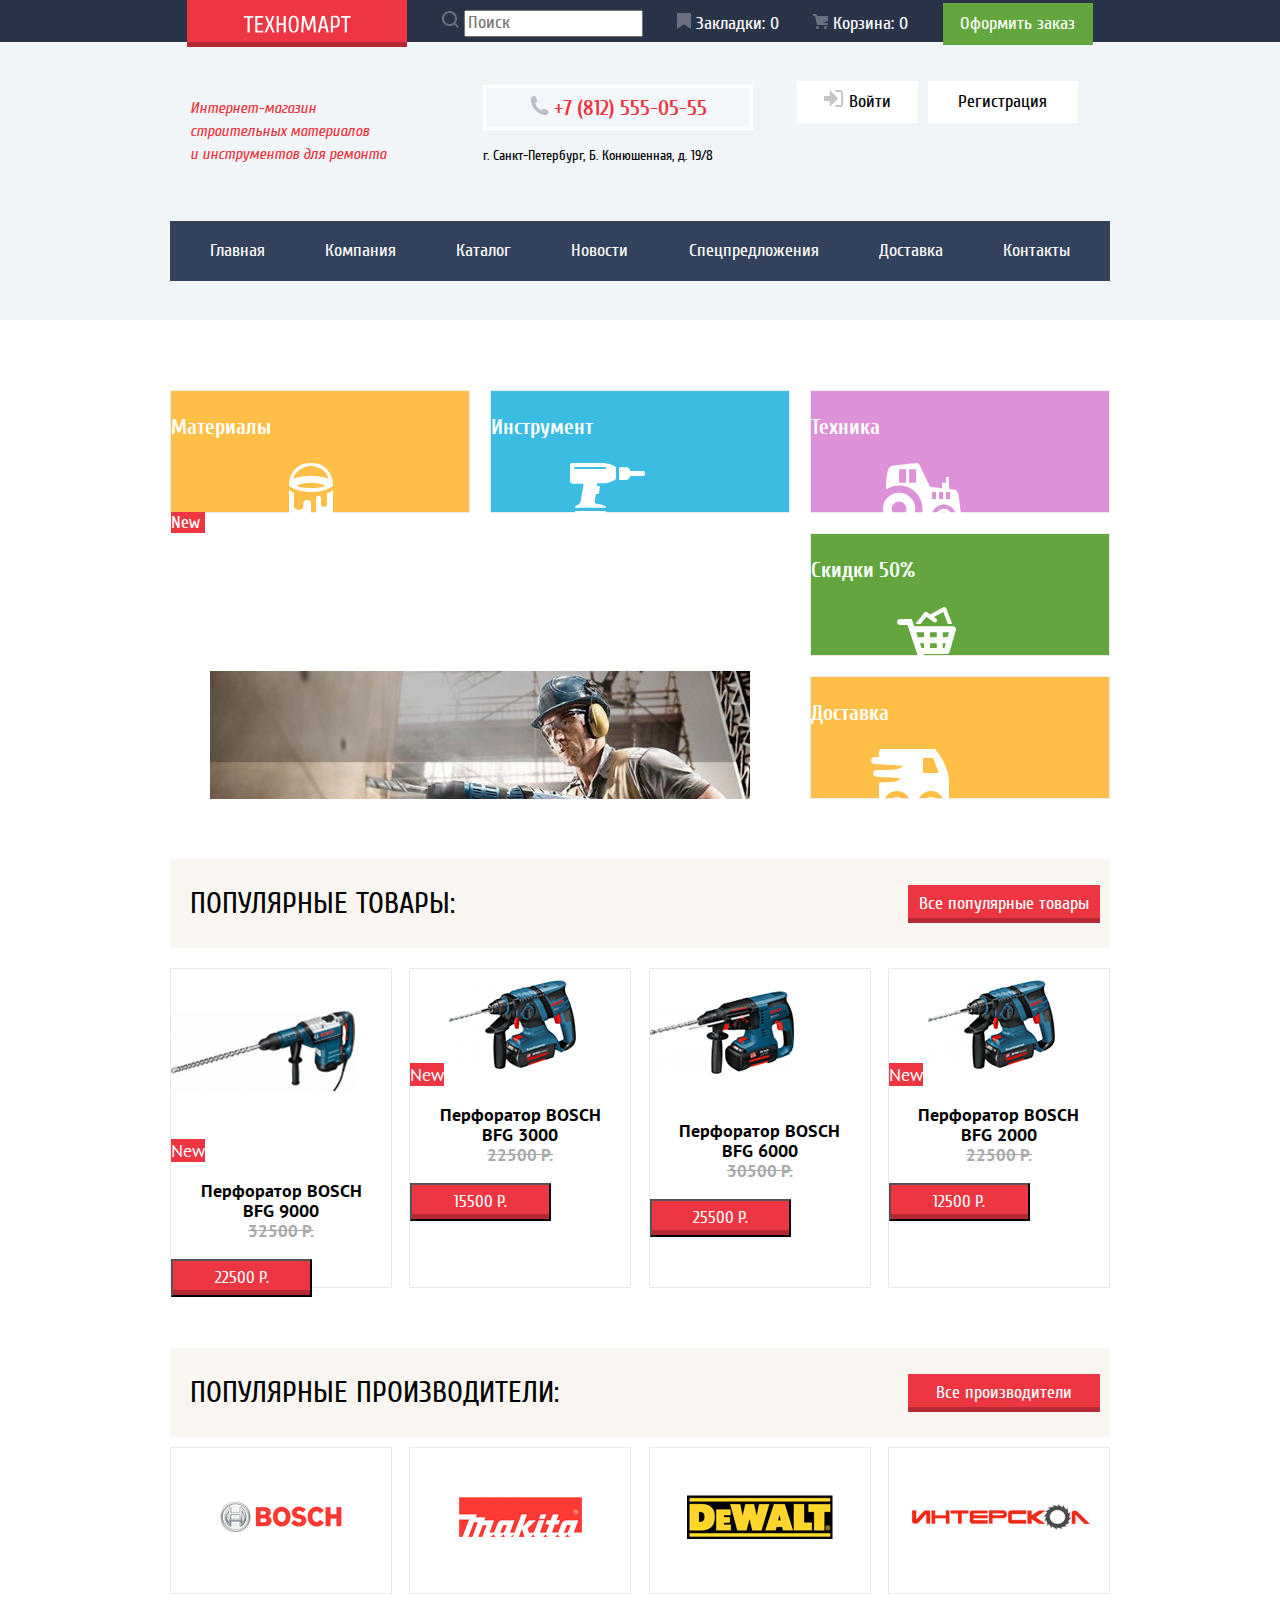
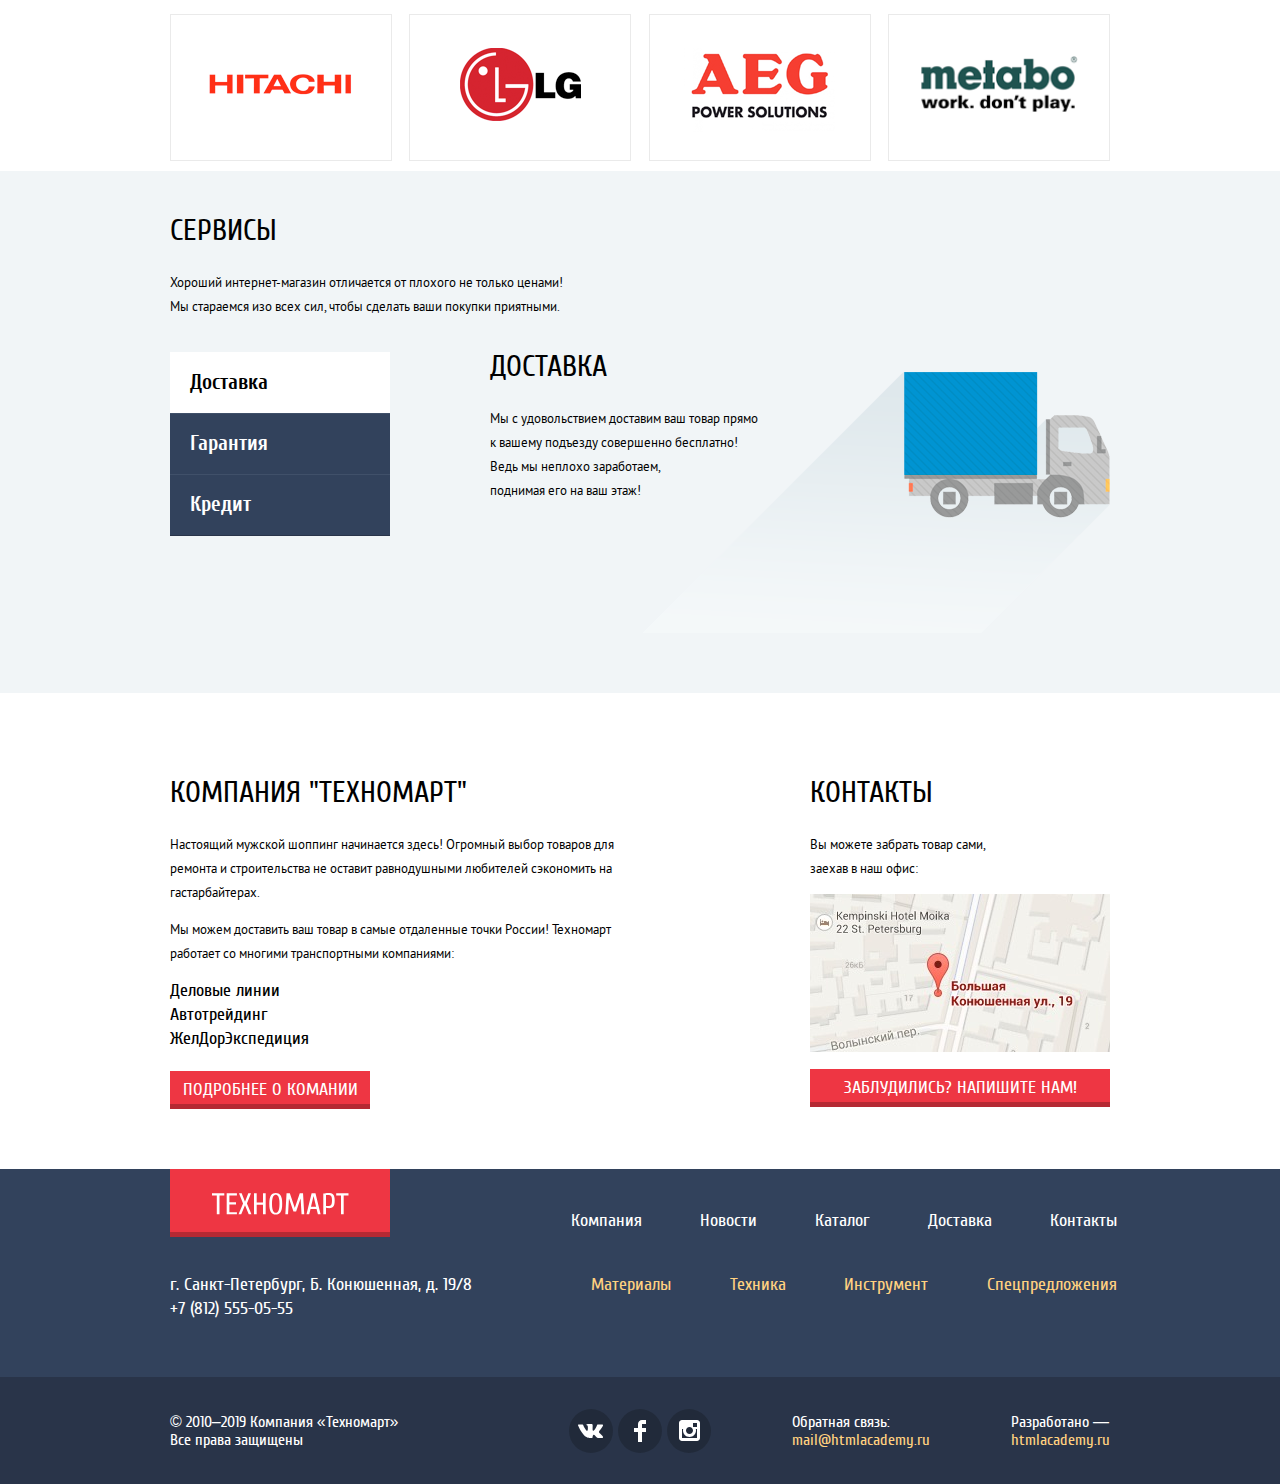
==== index.html @ 3b1960ef "Сетки" ====
<!DOCTYPE html>
<html class="page" lang="ru">

<head>
  <meta charset="utf-8">
  <title>HTML Academy: Техномарт</title>
  <link rel="icon" href="favicon.ico">
  <link rel="stylesheet" href="css/normalize.css" />
  <link rel="stylesheet" href="css/styles.css" />
</head>

<body class="page-body">
  <form action="https://echo.htmlacademy.ru" method="post">
    <header class="page-header">

      <section class="header-menu">
        <ul class="container list top-menu">
          <li>
            <a class="button button-red page-header-logo" href="index.html">
              <img class="header-logo-icon" src="img/logo-technomart.svg" width="108" heigh="18" alt="logo"></img>
            </a>
          </li>
          <li class="search-item">
            <img class="menu-icon" src="img/icon-search.svg" width="17" height="17"></img>
            <input class="search-input menu-text" placeholder="Поиск" type="text" />
          </li>
          <li class="bookmark-item">
            <img class="menu-icon" src="img/icon-bookmark.svg" width="14" height="16"></img>
            <span class="menu-text">Закладки: 0</span>
          </li>
          <li class="cart-item">
            <img class="menu-icon" src="img/icon-cart.svg" width="15" height="15"></img>
            <span class="menu-text">Корзина: 0</span>
          </li>
          <li class="button-item">
            <button type="submit" class="button header-menu-button button-order">
              <h2>Оформить заказ</h2>
            </button>
          </li>
        </ul>
      </section>
      <section class="container header-content">
        <ul class="list header-content-list">
          <li>
            <p class="header-content-text">
              Интернет-магазин<br />
              строительных материалов <br />
              и инструментов для ремонта
            </p>
          </li>
          <li class="tel-container">
            <a class="link phone-item" href="tel:+78125550555">
              <img class="phone-icon" src="img/icon-phone.svg" width="19" height="19" />
              +7 (812) 555-05-55
            </a>
            <p class="header-content-text-small">
              г. Санкт-Петербург, Б. Конюшенная, д. 19/8
            </p>
          </li>
          <li>
            <div class="button-container">
              <button class="button header-menu-button enter-button">
                <h2>
                  <img class="login-icon" src="img/icon-login.svg" width="20" height="17"></img>
                  Boйти
                </h2>
              </button>
              <button class="button header-menu-button signup-button">
                <h2>Регистрация</h2>
              </button>
            </div>
          </li>
        </ul>
      </section>

      <nav class="header-navigation">
        <ul class="list container navigation-menu">
          <li> <a class="link menu-item" href="blank.html">Главная</a></li>
          <li> <a class="link menu-item" href="blank.html">Компания</a></li>
          <li> <a class="link menu-item" href="catalog.html">Каталог</a></li>
          <li> <a class="link menu-item" href="blank.html">Новости</a></li>
          <li> <a class="link menu-item" href="blank.html">Спецпредложения</a></li>
          <li> <a class="link menu-item" href="blank.html">Доставка</a></li>
          <li> <a class="link menu-item" href="blank.html">Контакты</a></li>
        </ul>
      </nav>

    </header>
  </form>
  <main class="main-content">

    <section class="container cards-gallery">
      <div class="card card-orange" id="materials">
        <h3 class="card-title">Матeриалы</h3>
        <a class="link link-new" href="catalog.html">New</span>
          <a class="link card-link" href="blank.html">
            На любой вкус
          </a>
          <img class="card-icon" width="44" height="65" src="img/materials.svg" alt="materials"></img>
      </div>
      <div class="card card-blue" id="instruments">
        <h3 class="card-title">Инструмент</h3>
        <a class="link card-link" href="blank.html">
          На все случаи
        </a>
        <img class="card-icon" width="75" height="61" src="img/instruments.svg" alt="instruments"></img>
      </div>
      <div class="card card-violet" id="vehicles">
        <h3 class="card-title">Техника</h3>
        <a class="link card-link" href="blank.html">
          Для стройки
        </a>
        <img class="card-icon" width="78" height="62" src="img/vehicles.svg" alt="vehicles"></img>
      </div>
      <div class="card card-green" id="discounts">
        <h3 class="card-title">Скидки 50%</h3>
        <a class="link card-link" href="blank.html">
          На 350 товаров
        </a>
        <img class="card-icon" width="59" height="72" src="img/discounts.svg" alt="discounts"></img>
      </div>
      <div class="card card-orange">
        <h3 class="card-title">Доставка</h3>
        <a class="link card-link " href="blank.html">
          Бесплатно
        </a>
        <img class="card-icon" width="78" height="63" src="img/shipment.svg" alt="shipment"></img>
      </div>
      <div class="slider-container">
        <!-- Здесь будет слайдер -->
        <figure class="slider">
          <h2 class="slider-title">ПЕРФОРАТОРЫ</h2>
          <p>Настоящие мужские игрушки</p>

          <img class="slider-image" width="620" height="266" src="img/promo.jpg" alt="promo"></img>
          <a class="link button button-red" href="catalog.html">
            Открыть каталог
          </a>
          <img class="nav-icon-left" width="22" height="44" src="img/icon-left.svg"></img>
          <img class="nav-icon-right" width="22" height="44" src="img/icon-left.svg"></img>
        </figure>
      </div>
    </section>
    <section class="content container">
      <div class="content-container">
        <h2 class="content-title">ПОПУЛЯРНЫЕ ТОВАРЫ:</h2>
        <a class="link button button-red" href="blank.html"> Все популярные товары </a>
      </div>
      <div class="content-list-wrapper">
        <!-- Здесь будет список популярных товаров -->
        <ul class="list content-list">
          <li class="card">
            <img width="184" height="164" src="img/BoshBFG9000.png" alt="item" />
            <a class="link link-new" href="catalog.html">New</a>

            <p>Перфоратор BOSCH</br>BFG 9000
              <s>32500 P.</s>
            </p>
            <button class="button-red">22500 P.</button>
          </li>
          <li class="card">
            <a class="link link-new" href="catalog.html">New</a>
            <img width="127" height="112" src="img/BoshBFG3000.png" alt="item" />
            <p>Перфоратор BOSCH</br>BFG 3000
              <s>22500 P.</s>
            </p>
            <button class="button-red">15500 P.</button>
          </li>
          <li class="card">
            <img width="144" height="128" src="img/BoshBFG6000.png" alt="item" />
            <p>Перфоратор BOSCH</br>BFG 6000
              <s>30500 P.</s>
            </p>
            <button class="button-red">25500 P.</button>
          </li>
          <li class="card">
            <a class="link link-new" href="catalog.html">New</a>
            <img width="127" height="112" src="img/BoshBFG2000.png" alt="item" />
            <p>Перфоратор BOSCH</br>BFG 2000
              <s>22500 P.</s>
            </p>
            <button class="button-red">12500 P.</button>
          </li>
        </ul>
      </div>
    </section>
    <section class="container manufactors">
      <div class="content-container">
        <h2 class="content-title">ПОПУЛЯРНЫЕ ПРОИЗВОДИТЕЛИ:</h2>
        <a class="link button button-red" href="blank.html"> Все производители</a>
      </div>
      <!-- Здесь будет таблица популярных производителей -->
      <div class="manufactors-list">
        <div class="card">
          <a href="blank.html">
            <img width="126" height="37" src="img/bosch.png" alt="bosh" />
          </a>
        </div>
        <div class="card">
          <a href="blank.html">
            <img width="123" height="40" src="img/Makita.png" alt="makita" />
          </a>
        </div>
        <div class="card">
          <a href="blank.html">
            <img width="146" height="44" src="img/DeWALT.png" alt="dewalt" />
          </a>
        </div>
        <div class="card">
          <a href="blank.html">
            <img width="200" height="76" src="img/Интерскол 1.png" alt="interskol" />
          </a>
        </div>
        <div class="card">
          <a href="blank.html">
            <img width="169" height="31" src="img/Hitachi.png" alt="hitachi" />
          </a>
        </div>
        <div class="card">
          <a href="blank.html">
            <img width="121" height="73" src="img/LG.png" alt="LG" />
          </a>
        </div>
        <div class="card">
          <a href="blank.html">
            <img width="151" height="98" src="img/AEG.png" alt="AEG" />
          </a>
        </div>
        <div class="card">
          <a href="blank.html">
            <img width="206" height="73" src="img/Metabo.png" alt="metabo" />
          </a>
        </div>
      </div>
    </section>
    <div class="content-wrapper">
      <div class=container>
        <section class="shipment">

          <h2 class="content-title">СЕРВИСЫ</h2>
          <p class="content-text">
            Хороший интернет-магазин отличается от плохого не только ценами! </br>
            Мы стараемся изо всех сил, чтобы сделать ваши покупки приятными.
          </p>

        </section>
        <section class="services">
          <ul class="list services-list">
            <li class="services-item services-item-active">Доставка</li>
            <li class="services-item">Гарантия</li>
            <li class="services-item">Кредит</li>
          </ul>
          <ul class="list services-desc-list">
            <li class="services-desc-item">
              <h2 class="content-title">
                ДОСТАВКА
              </h2>
              <p class="content-text">
                Мы с удовольствием доставим ваш товар прямо </br>
                к вашему подъезду совершенно бесплатно! </br>
                Ведь мы неплохо заработаем, </br>
                поднимая его на ваш этаж! </br>
              </p>

              <img width="468" height="261" src="img/lorry.png" alt="lorry" />
            </li>
            <li class="visually-hidden services-desc-item">
              <div>
                <h2 class="header-title">
                  ГАРАНТИЯ
                </h2>
                <p class="content-text">
                  Если купленный у нас товар поломается или заискрит, </br>
                  а также в случае пожара, спровоцированного его </br>
                  возгоранием, вы всегда можете быть уверены в нашей </br>
                  гарантии. Мы обменяем сгоревший товар на новый. </br>
                  Дом уж восстановите как-нибудь сами.
                </p>
              </div>
              <img width="389" height="283" src="img/guarantee.png" alt="guarantee" />
            </li>
            <li class="visually-hidden services-desc-item">
              <h2 class="header-title">
                КРЕДИТ
              </h2>
              <p class="content-text">
                Залезть в долговую яму стало проще! </br>
                Кредитные консультанты придут вам на помощь.
              </p>
              <img width="465" height="285" src="img/credit.png" alt="credit" />
            </li>
          </ul>

        </section>
      </div>
    </div>
    <div class="container section-partners">
      <section class="partners">

        <h2 class="content-title">
          КОМПАНИЯ "ТЕХНОМАРТ"
        </h2>
        <p class="content-text">
          Настоящий мужской шоппинг начинается здесь! Огромный выбор товаров для
          ремонта и строительства не оставит
          равнодушными любителей сэкономить на гастарбайтерах.
        </p>
        <p class="content-text">
          Мы можем доставить ваш товар в самые отдаленные точки России!
          Техномарт работает со многими транспортными компаниями:
        </p>
        <ul class="list partners-list">
          <li class="partners-item">Деловые линии</li>
          <li class="partners-item">Автотрейдинг</li>
          <li class="partners-item">ЖелДорЭкспедиция</li>
        </ul>
        <a class="link button button-red" href="blank.html">ПОДРОБНЕЕ О КОМАНИИ</a>
      </section>
      <section class="contacts">
        <h2 class="content-title">
          КОНТАКТЫ
        </h2>
        <p class="content-text">
          Вы можете забрать товар сами, </br>
          заехав в наш офис:</p>
        <!-- Здесь будет карта -->
        <div class="map">
          <img class="map-image" src="img/map.jpg" alt="map" width="300" height="158" />
        </div>
        <a class="link button button-red" href="mailto:fakemail@example.com">ЗАБЛУДИЛИСЬ? НАПИШИТЕ НАМ!</a>
      </section>
    </div>
  </main>
  <footer class="page-footer">

    <section class="first-footer">
      <div class="container">
        <a class="link button-logo button-red" href="index.html">
          <img src="img/logo-technomart.svg" width="138" height="23" alt="footer-logo"></img>
        </a>
        <p class="menu-text">
          г. Санкт-Петербург, Б. Конюшенная, д. 19/8 </br>
          +7 (812) 555-05-55
        </p>
        <nav>
          <ul class="list footer-menu-odd">
            <li> <a class="link menu-text" href="blank.html">Компания</a></li>
            <li> <a class="link menu-text" href="blank.html">Новости</a></li>
            <li> <a class="link menu-text" href="catalog.html">Каталог</a></li>
            <li> <a class="link menu-text" href="blank.html">Доставка</a></li>
            <li> <a class="link menu-text" href="blank.html">Контакты</a></li>
          </ul>
        </nav>
        <nav>
          <ul class="list footer-menu-even">
            <li> <a class="link menu-text" href="#materials">Материалы</a></li>
            <li> <a class="link menu-text" href="#vehicles">Техника</a></li>
            <li> <a class="link menu-text" href="#instruments">Инструмент</a></li>
            <li> <a class="link menu-text" href="#discounts">Спецпредложения</a></li>
          </ul>
        </nav>
      </div>
    </section>
    <section class="second-footer">
      <div class="container">
        <h3 class="menu-text-small">
          © 2010–2019 Компания «Техномарт» </br>
          Все права защищены
        </h3>
        <section class="footer-social">
          <!-- Здесь будут кнопки соц. сетей -->
          <ul class="list">
            <li class="button social-button">
              <img src="img/icon-vk.svg" width="26" height="15" />
            </li>
            <li class="button social-button">
              <img src="img/icon-fb.svg" width="12" height="22" />
            <li class="button social-button">
              <img src="img/icon-insta.svg" width="21" height="21" />
            </li>
          </ul>
        </section>
        <p class="footer-item menu-text-small">
          Обратная связь: </br>
          <a class="link" href="mailto:fakemail@example.com">mail@htmlacademy.ru</a>
        </p>
        <p class="footer-item menu-text-small">
          Разработано — </br>
          <a class="link" href="https://htmlacademy.ru">htmlacademy.ru</a>
        </p>
      </div>
    </section>
  </footer>
  <section class="modal feedback-window">
    <div class="window-title-line"></div>
    <button class="button icon-close" type="button">
      <img width="21" height="21" src="img/icon-close.svg" />
    </button>
    <form class="feedback-form" action="https://echo.htmlacademy.ru" method="post">
      <p class="feedback-item">
        <label for="firstName">Ваше имя:</label>
        <input id="firstName" type="text" name="firstName" required placeholder="Имя Фамилия" />
      </p>
      <p class="feedback-item">
        <label for="email">Ваш e-email:</label>
        <input id="email" type="email" name="email" placeholder="email@example.com" required />
      </p>
      <p class="feedback-item">
        <label for="text">Текст письма:</label>
        <textarea name="text" id="text" placeholder="В свободной форме"></textarea>
      </p>
      <p class="feedback-item">
        <button class="button button-red" type="submit">Отправить</button>
      </p>
    </form>
  </section>
  <section class="modal map-window">
    <div class="window-title-line"></div>
    <button class="button icon-close" type="button">
      <img alt="close" width="21" height="21" src="img/icon-close.svg" />
    </button>
    <div class="map-container">
      <!-- Здесь будет карта -->
    </div>

  </section>
  </form>
</body>

</html>
---- css/styles.css ----
/* Fonts */

@font-face {
    font-family: "Cuprum";
    src: url("../fonts/cuprum.woff2") format("woff2"), url("../fonts/cuprum.woff2") format("woff");
    font-weight: normal;
    font-style: normal;
}
@font-face {
    font-family: "Cuprum";
    src: url("../fonts/cuprumbold.woff2") format("woff2"), url("../fonts/cuprumbold.woff2") format("woff");
    font-weight: 700;
    font-style: normal;
}
@font-face {
    font-family: "Cuprum";
    src: url("../fonts/cuprumbolditalic.woff2") format("woff2"), url("../fonts/cuprumbolditalic.woff2") format("woff");
    font-weight: 700;
    font-style: italic;
}
@font-face {
    font-family: "Cuprum";
    src: url("../fonts/cuprumitalic.woff2") format("woff2"), url("../fonts/cuprumitalic.woff2") format("woff");
    font-weight: normal;
    font-style: italic;
}
@font-face {
    font-family: "PT Sans";
    src: url("../fonts/ptsans.woff2") format("woff2"), url("../fonts/ptsans.woff") format("woff");
    font-weight: normal;
    font-style: normal;
}
@font-face {
    font-family: "PT Sans";
    src: url("../fonts/ptsansbold.woff2") format("woff2"), url("../fonts/ptsansbold.woff") format("woff");
    font-weight: bold;
    font-style: normal;
}

/* Variables */

:root {
    --basic-extra-dark: #293449;
    --basic-dark: #32425c;
    --basic-dark-click: #1d2739;
    --basic-neutral: #f1f5f7;
    --basic-neutral-light: #f9f5f0;
    --basic-neutral-dark: #f7f3ec;
    --basic-white: #ffffff;
    --basic-red: #ee3643;
    --basic-red-hover: #ca2c37;
    --basic-red-click: #ba2732;
    --basic-black: #000000;
    --basic-gray: #a9a9a9;
    --basic-gray-light: #c5c5c5;
    --basic-green: #63a63e;
    --basic-green-click: #518534;
    --basic-green-hover: #5fbb2d;
    --basic-orange: #ffbf47;
    --basic-orange-light: #ffd180;
}

/* Common Styles */

.page {
    height: 100%;
}

.page-body {
    margin: 0;
    padding: 0;
    font-family: "Cuprum", "Arial", sans-serif;
    font-style: normal;
    font-weight: normal;
    font-size: 18px;
    line-height: 24px;
    min-width: 940px;
    color: var(--basic-white);
    background-color: var(--basic-white);
    min-height: 100%;
    display: grid;
    grid-template-rows: min-content 1fr min-content;
    align-content: start;
}
.list {
    list-style: none;
    margin: 0;
    padding: 0;
}

.link {
    color: inherit;
    text-decoration: none;
}

img {
    max-width: 100%;
    height: auto;
}

.button {
    border: none;
    background-color: white;
    cursor: pointer;
    outline: none;
    display: flex;
    align-items: center;
    justify-content: center;
}

.button-red {
    font-family: "Cuprum", "Arial", sans-serif;
    font-style: normal;
    font-weight: normal;
    background-color: var(--basic-red);
    color: var(--basic-white);
    width: 192px;
    height: 38px;
    box-shadow: inset 0px -5px 0px rgba(0, 0, 0, 0.24);
}
.button-red:hover {
    background-color: var(--basic-red-hover);
}
.button-red:active,
.button-red:focus {
    background-color: var(--basic-red-click);
}
.visually-hidden {
    position: absolute;
    width: 1px;
    height: 1px;
    margin: -1px;
    border: 0;
    padding: 0;
    white-space: nowrap;
    clip-path: inset(100%);
    clip: rect(0 0 0 0);
    overflow: hidden;
}

.link-new {
    background-color: var(--basic-red);
    color: var(--basic-white);
    font-weight: normal;
}
.container {
    width: 940px;
    margin: 0 auto;
}

/* Top menu */

.page-header {
    margin-bottom: 70px;
    display: grid;
    grid-template-rows: auto auto auto;
    height: 320px;
    background-color: var(--basic-neutral);
}
.page-header-logo {
    text-decoration: none;
    width: 220px;
    height: 47px;
}
.header-menu {
    height: 42px;
    background-color: var(--basic-extra-dark);
}
.top-menu {
    display: flex;
    flex-wrap: wrap;
    justify-content: space-around;
    align-items: center;
}

/* Second menu */

.header-content-list {
    display: grid;
    margin: 0 auto;
    grid-template-columns: 1fr 1fr 1fr;
}
.header-content-list li:first-child p {
    margin-left: 20px;
}
.tel-container {
    display: flex;
    flex-direction: column;
    justify-content: flex-end;
}
.phone-item {
    background: #f3f7f9;
    border: 3px solid #ffffff;
    box-sizing: border-box;
    width: 270px;
    text-align: center;
    padding-top: 5px;
    height: 45px;
    align-content: flex-start;
}
.header-menu-button {
    height: 42px;
    width: 150px;
    padding: 0px;
}
.header-menu-button h2 {
    font-size: 18px;
    line-height: 24px;
    font-weight: normal;
    margin: 0px;
}

.button-order {
    background-color: var(--basic-green);
    color: var(--basic-white);
}
.button-order:hover {
    background-color: var(--basic-green-hover);
}
.button-order:active,
.button-order:focus {
    background-color: var(--basic-green-click);
}

.enter-button:hover {
    color: var(--basic-red);
}
.enter-button:hover img {
    filter: invert(100%);
}
.enter-button:active,
.enter-button:focus {
    color: var(--basic-gray-light);
}

.enter-button {
    width: 121px;
    margin-right: 10px;
}
.enter-button-large {
    width: 299px;
}
.signup-buton {
    width: 150px;
}
.page-header-logo {
    background-color: var(--basic-red);
}
.header-content-text {
    color: var(--basic-red);
    font-style: italic;
    font-size: 16px;
    line-height: 23px;
}
.phone-item {
    font-weight: 700;
    font-size: 21px;
    line-height: 30px;
    color: var(--basic-red);
}
.button-container {
    display: flex;
}
.header-content-text-small {
    font-size: 14px;
    color: var(--basic-black);
}

/* Top navigation menu */

.header-navigation {
    width: 940px;
    min-height: 60px;
    margin: 0 auto;
}
.navigation-menu {
    background-color: var(--basic-dark);
    display: flex;
    flex-wrap: wrap;
    justify-content: space-around;
}

.navigation-menu li:first-child {
    margin-left: 10px;
}

.navigation-menu li:last-child {
    margin-right: 10px;
}

.navigation-menu a {
    display: block;
    padding: 18px 10px;
}


/*Cards block */

.cards-gallery {
    display: grid;
    grid-template-columns: 300px 300px 300px;
    grid-template-rows: 123px 123px 123px;
    grid-gap: 20px;
}
.slider-container {
    grid-row: 2/4;
    grid-column: 1/3;
    /*temporary to disable slider overflow */
    overflow: hidden;
}

.card-title {
    font-weight: 700;
    line-height: 30px;
}
.card-link {
    font-size: 14px;
    line-height: 18px;
}

.card-orange {
    background-color: var(--basic-orange);
}
.card-blue {
    background-color: #3bbce3;
}
.card-violet {
    background-color: #dc91d8;
}
.card-green {
    background-color: var(--basic-green);
}

/* Image Slider */

.slider-title {
    font-weight: 700;
    font-size: 36px;
    line-height: 36px;
}

/* Content Styles */

.content-container {
    height: 89px;
    display: flex;
    justify-content: space-between;
    align-items: center;
    margin-top: 60px;
    background-color: var(--basic-neutral-light);
}

.content-title {
    font-size: 30px;
    line-height: 30px;
    font-weight: normal;
    color: var(--basic-black);
    padding: 0;
    margin-left: 20px;
}
.content-container a {
    margin-right: 10px;
}

/* Cards with items */

.card {
    border: 1px solid #eaeaea;
}

.card p {
    line-height: 20px;
    text-align: center;
    color: var(--basic-black);
}
.card s {
    font-size: 17px;
    display: block;
    color: var(--basic-gray);
}

.card button.button-red {
    font-size: 17px;
    line-height: 18px;
    width: 141px;
}

.content-list {
    display: flex;
    justify-content: space-between;
    flex-wrap: wrap;
    margin: 20px 0px;
    font-family: "PT Sans", "Arial", sans-serif;
    font-weight: 700;
}
.content-list li.card {
    width: 220px;
    height: 318px;
}

.manufactors-list {
    display: flex;
    justify-content: space-between;
    flex-wrap: wrap;
}
.manufactors-list div.card {
    width: 220px;
    height: 145px;
    margin: 10px 0px;
    display: flex;
    justify-content: center;
}
.manufactors-list a {
    align-self: center;
}

/* Contacts, shipment, and services */

.shipment {
    padding: 20px 0px;
}
.shipment h2 {
    margin-left: 0px;
}
.content-wrapper {
    background-color: var(--basic-neutral);
    height: 522px;
}

.content-text {
    font-family: "PT Sans", "Arial", sans-serif;
    font-size: 13px;
    color: var(--basic-black);
}

.services {
    display: grid;
    grid-template-columns: 240px auto;
    grid-template-rows: 283px;
    column-gap: 80px;
}

.services-list {
    margin-right: 20px;
    display: grid;
    height: 183px;
    text-align: left;
}
.services-item {
    font-size: 21px;
    line-height: 30px;
    font-weight: 700;
    background-color: var(--basic-dark);
    padding: 15px 0px 15px 20px;
    box-shadow: 0px 1px 0px var(--basic-extra-dark), inset 0px 1px 0px #405069;
}
.services-item-active {
    box-shadow: 0px 1px 0px var(--basic-white);
    color: var(--basic-black);
    background-color: var(--basic-white);
}
.services-desc-item {
    position: relative;
}
.services-desc-list h2 {
    margin-left: 0px;
    margin-top: 0px;
}
.services-desc-item p {
    float: left;
    margin: 0px;
}
.services-desc-item img {
    position: absolute;
    right: 0px;
    top: 20px;
}

.section-partners {
    display: flex;
    flex-direction: row;
    justify-content: space-between;
    height: 356px;
    margin-top: 60px;
    margin-bottom: 60px;
}
.section-partners h2 {
    margin-left: 0px;
}
.partners p {
    width: 480px;
}

.partners-item {
    color: var(--basic-black);
}

.partners a.button-red {
    width: 200px;
    margin-top: 20px;
}
.contacts a.button-red {
    width: 300px;
    margin-top: 10px;
}

/* Footer */

.first-footer {
    background-color: var(--basic-dark);
}
.second-footer {
    background-color: var(--basic-extra-dark);
}

.first-footer div.container {
    display: grid;
    grid-template-columns: min-content auto;
    grid-template-rows: 1fr 1fr;
    column-gap: 80px;
}
.first-footer a {
    grid-column: 1;
    grid-row: 1;
}
.first-footer p {
    grid-row: 2;
    grid-column: 1;
    width: 321px;
    margin: 0;
}
.first-footer nav {
    text-align: center;
}
.footer-menu-odd {
    width: 546px;
    height: 24px;
    flex-wrap: wrap;
    display: flex;
    justify-content: space-between;
    margin: 40px 0px;
}
.footer-menu-even {
    display: flex;
    flex-wrap: wrap;
    justify-content: space-between;
    margin-left: 20px;
    color: var(--basic-orange-light);
}
.second-footer div.container {
    display: flex;
    height: 100%;
    justify-content: space-between;
    align-items: center;
}
.second-footer{
   height: 107px;
}
.button-logo {
    display: block;
    margin: 0;
    width: 220px;
    height: 68px;
    text-align: center;
    line-height: 68px;
}
.button-logo img {
    vertical-align: middle;
}

.menu-text-small {
    font-size: 16px;
    line-height: 18px;
    font-weight: normal;
}
.footer-social {
    margin-left: 90px;
}
.footer-social ul {
    margin: 0;
    padding: 0;
}
.footer-social li {
    float: left;
    margin-right: 5px;
}
.footer-social li:last-child{
    margin-right: 0px;
}
.social-button {
    width: 44px;
    height: 44px;
    border-radius: 50%;
    background: linear-gradient(0deg, #212a3a, #212a3a);
}
.social-button img {
    vertical-align: middle;
}
.social-button:hover {
    background: var(--basic-red-hover);
}
.social-button:active {
    background: var(--basic-red-click);
}
.footer-item a {
    color: var(--basic-orange-light);
}

/* Modal Windows  */

.modal {
    color: var(--basic-black);
    filter: drop-shadow(0px 4px 20px rgba(0, 0, 0, 0.15));
}
.feedback-window {
    width: 620px;
    height: 430px;
}
.map-window {
    width: 943px;
    height: 449px;
}
.feedback-item input,
textarea {
    font-family: "PT Sans", "Arial", sans-serif;
    font-size: 13px;
}
.feedback-item input {
    border: 2px solid #c5c5c5;
    box-sizing: border-box;
    border-radius: 2px;
}
.feedback-form p:last-child {
    background: #f4f4f4;
    height: 112px;
}

.window-title-line {
    height: 7px;
    background-color: var(--basic-red);
}
.icon-close {
    background-color: inherit;
}

/* modal basket window */

.modal {
    display: none;
}
.modal-footer {
    background-color: #f1f1f1;
    height: 112px;
}
.button-continue {
    width: 192px;
    height: 38px;
}

/* Catalog page */

/* Catalog content */

.catalog-main-content {
    font-family: "PT Sans", "Arial", sans-serif;
    color: var(--basic-black);
}
.catalog-table-header {
    background-color: var(--basic-neutral-dark);
}
.catalog-table-header-text {
    font-weight: bold;
    font-size: 17px;
    line-height: 30px;
}
.catalog-title-container {
    height: 89px;
}
.catalog-info {
    height: 261px;
}
.content-text-small {
    font-size: 13px;
    line-height: 18px;
}

/* Range Slider */

.range-slider {
    background-color: var(--basic-neutral-dark);
}

.filter-indicators {
    font-size: 17px;
    line-height: 18px;
}
.filter-indicators:nth-child(2n + 1) {
    background-color: var(--basic-neutral-dark);
}

/* Filter check-boxes */

.filter-items {
    border-top-color: rgba(0, 0, 0, 0.0001);
    border-top-style: solid;
    border-top-width: 1px;
}
.vendors-list {
    font-size: 15px;
    line-height: 19px;
}
.show-button {
    border: 1px solid #e5e5e5;
    box-sizing: border-box;
    width: 200px;
    height: 38px;
    display: flex;
    align-items: center;
    justify-content: center;
}

/* Catalog items */

.large-card {
    width: 220px;
    height: 318px;
}
.large-card div.card-buttons {
    display: none;
}
.large-card:hover img,
.large-card:hover span {
    display: none;
}
.large-card:hover div.card-buttons {
    display: block;
}
.card-buttons {
    font-family: "Cuprum", "Arial", sans-serif;
    font-size: 14px;
    line-height: 18px;
}
.button-bookmark {
    width: 135px;
    height: 38px;
    border: 3px solid var(--basic-green);
    box-sizing: border-box;
    border-radius: 2px;
}
.button-bookmark:hover {
    border-color: var(--basic-extra-dark);
}
.button-bookmark:active {
    border-color: var(--basic-gray);
    color: var(--basic-gray);
}
.button-buy {
    width: 135px;
    height: 38px;
    color: var(--basic-white);
    background-color: var(--basic-green);
    box-shadow: inset 0px -3px 0px #367315;
}
.button-buy:hover {
    background-color: var(--basic-green-hover);
}
.button-buy:active {
    background-color: var(--basic-green-click);
}

/* Pager */

.pager {
    width: 284px;
    display: flex;
}
.pager li:last-child a {
    width: 140px;
}
.pager-button {
    width: 38px;
    height: 38px;
    box-sizing: border-box;
    border-radius: 2px;
    border: 1px solid #e5e5e5;
}
.pager-button-active {
    background-color: var(--basic-red);
}
.pager-button:hover {
    border: 1px solid var(--basic-gray-light);
}
.pager-button:active {
    border: 1px solid var(--basic-red);
}
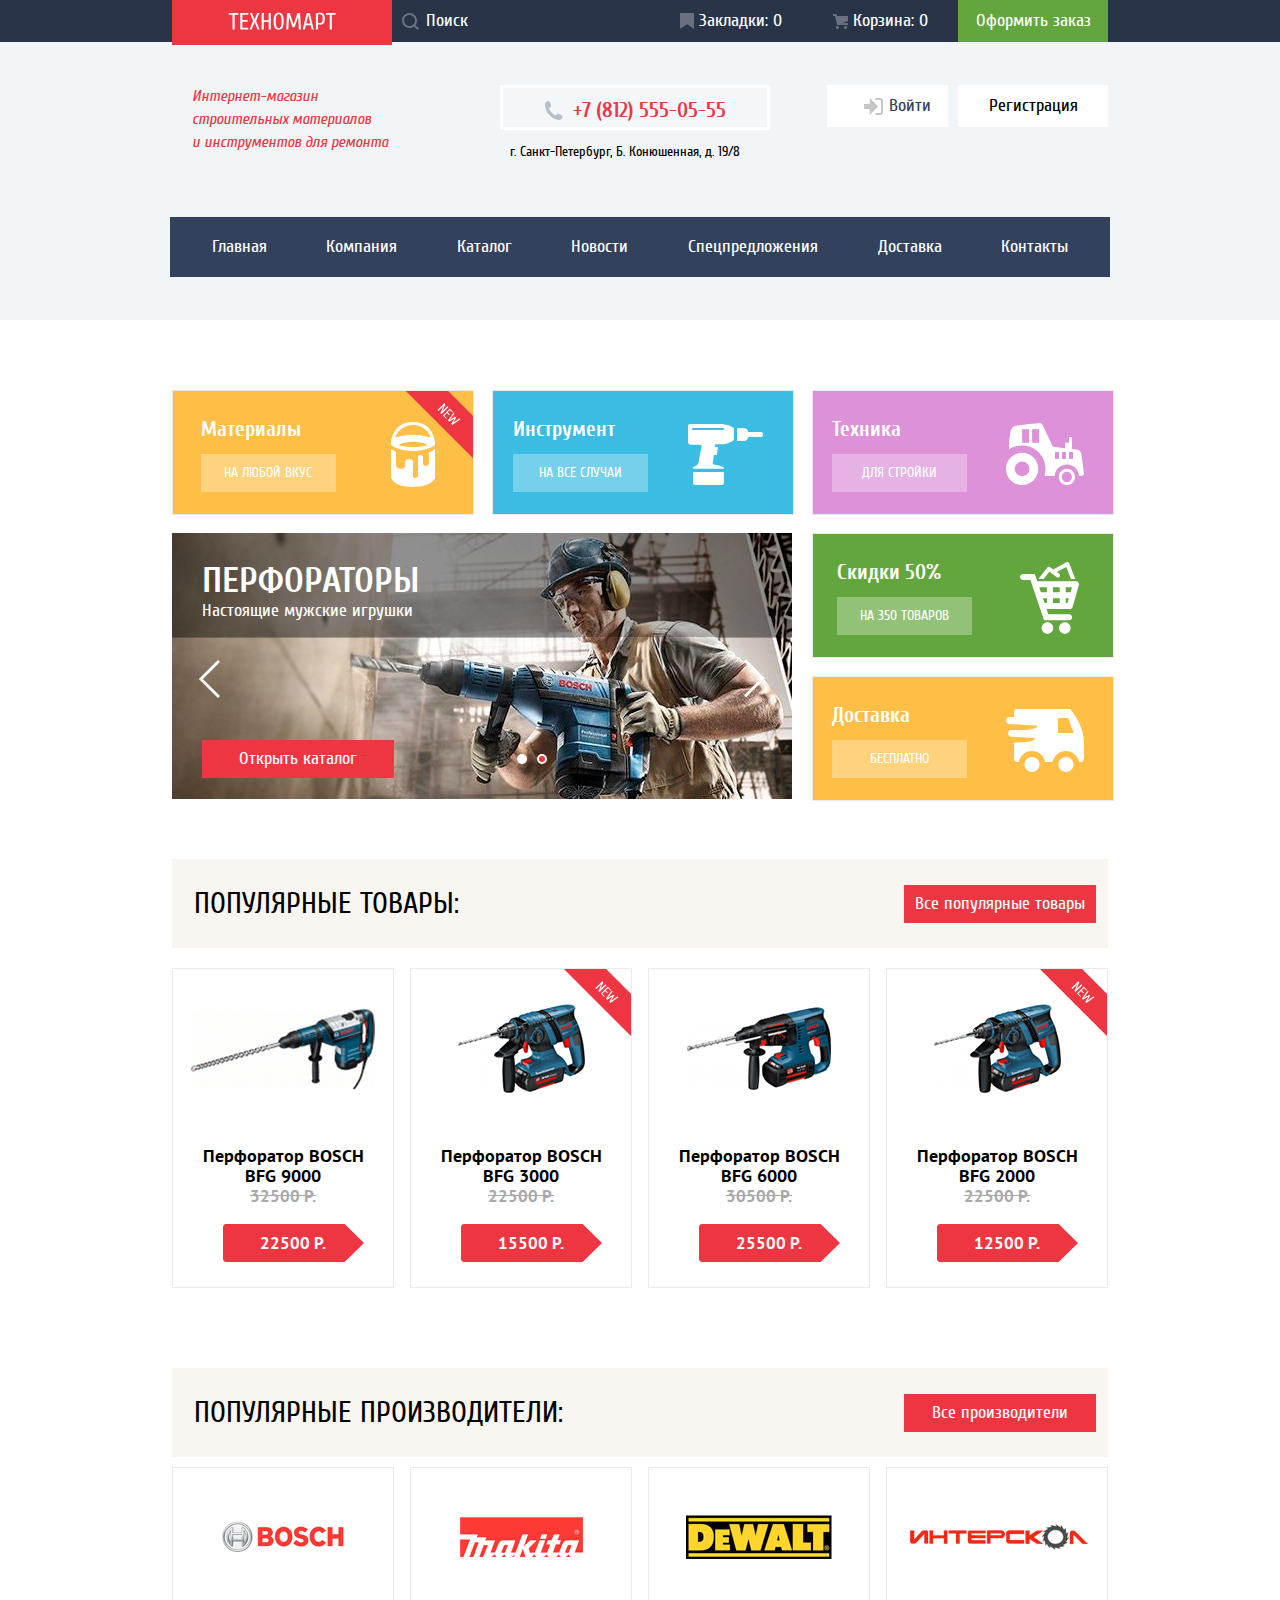
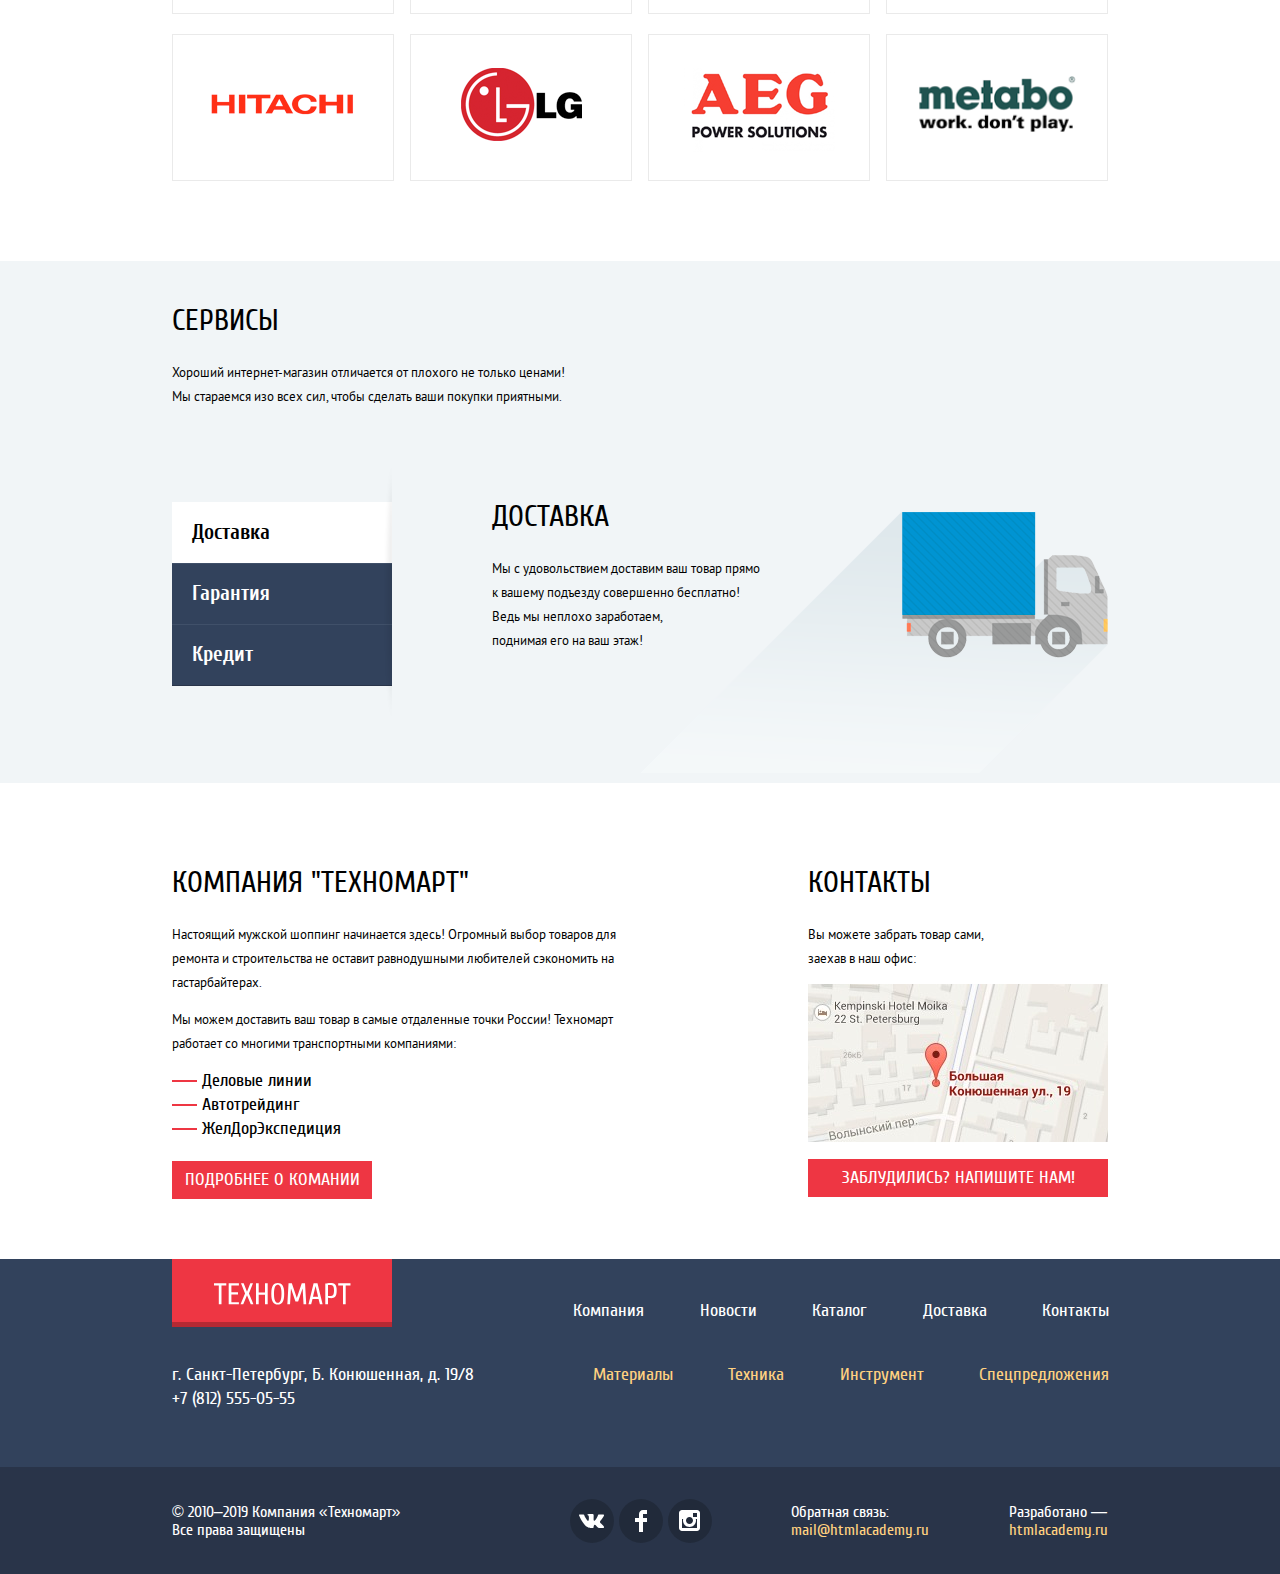
==== commit 247ce2ce: "Оформление страниц" ====
--- a/index.html
+++ b/index.html
@@ -7,6 +7,7 @@
   <link rel="icon" href="favicon.ico">
   <link rel="stylesheet" href="css/normalize.css" />
   <link rel="stylesheet" href="css/styles.css" />
+  <script type="text/javascript" src="./js/index.js"></script>
 </head>
 
 <body class="page-body">
@@ -16,6 +17,7 @@
       <section class="header-menu">
         <ul class="container list top-menu">
           <li>
+            <h1 class="visually-hidden">Техномарт</h1>
             <a class="button button-red page-header-logo" href="index.html">
               <img class="header-logo-icon" src="img/logo-technomart.svg" width="108" heigh="18" alt="logo"></img>
             </a>
@@ -49,9 +51,9 @@
             </p>
           </li>
           <li class="tel-container">
-            <a class="link phone-item" href="tel:+78125550555">
+            <a class="link button phone-item" href="tel:+78125550555">
               <img class="phone-icon" src="img/icon-phone.svg" width="19" height="19" />
-              +7 (812) 555-05-55
+              <span>+7 (812) 555-05-55 </span>
             </a>
             <p class="header-content-text-small">
               г. Санкт-Петербург, Б. Конюшенная, д. 19/8
@@ -60,8 +62,8 @@
           <li>
             <div class="button-container">
               <button class="button header-menu-button enter-button">
+                <img class="login-icon" src="img/icon-login.svg" width="20" height="17"></img>
                 <h2>
-                  <img class="login-icon" src="img/icon-login.svg" width="20" height="17"></img>
                   Boйти
                 </h2>
               </button>
@@ -90,55 +92,92 @@
   <main class="main-content">
 
     <section class="container cards-gallery">
-      <div class="card card-orange" id="materials">
-        <h3 class="card-title">Матeриалы</h3>
-        <a class="link link-new" href="catalog.html">New</span>
-          <a class="link card-link" href="blank.html">
+      <div class="card card-orange new-card" id="materials">
+        <div>
+          <h3 class="card-title">Матeриалы</h3>
+          <a class="link button card-link" href="blank.html">
             На любой вкус
           </a>
+        </div>
+        <div>
           <img class="card-icon" width="44" height="65" src="img/materials.svg" alt="materials"></img>
+        </div>
       </div>
       <div class="card card-blue" id="instruments">
-        <h3 class="card-title">Инструмент</h3>
-        <a class="link card-link" href="blank.html">
-          На все случаи
-        </a>
-        <img class="card-icon" width="75" height="61" src="img/instruments.svg" alt="instruments"></img>
+        <div>
+          <h3 class="card-title">Инструмент</h3>
+          <a class="link button card-link" href="blank.html">
+            На все случаи
+          </a>
+        </div>
+        <div>
+          <img class="card-icon" width="75" height="61" src="img/instruments.svg" alt="instruments"></img>
+        </div>
       </div>
       <div class="card card-violet" id="vehicles">
-        <h3 class="card-title">Техника</h3>
-        <a class="link card-link" href="blank.html">
-          Для стройки
-        </a>
-        <img class="card-icon" width="78" height="62" src="img/vehicles.svg" alt="vehicles"></img>
+        <div>
+          <h3 class="card-title">Техника</h3>
+          <a class="link button card-link" href="blank.html">
+            Для стройки
+          </a>
+        </div>
+        <div>
+          <img class="card-icon" width="78" height="62" src="img/vehicles.svg" alt="vehicles"></img>
+        </div>
       </div>
       <div class="card card-green" id="discounts">
-        <h3 class="card-title">Скидки 50%</h3>
-        <a class="link card-link" href="blank.html">
-          На 350 товаров
-        </a>
-        <img class="card-icon" width="59" height="72" src="img/discounts.svg" alt="discounts"></img>
+        <div>
+          <h3 class="card-title">Скидки 50%</h3>
+          <a class="link button card-link" href="blank.html">
+            На 350 товаров
+          </a>
+        </div>
+        <div>
+          <img class="card-icon" width="59" height="72" src="img/discounts.svg" alt="discounts"></img>
+        </div>
       </div>
       <div class="card card-orange">
-        <h3 class="card-title">Доставка</h3>
-        <a class="link card-link " href="blank.html">
-          Бесплатно
-        </a>
-        <img class="card-icon" width="78" height="63" src="img/shipment.svg" alt="shipment"></img>
-      </div>
-      <div class="slider-container">
+        <div>
+          <h3 class="card-title">Доставка</h3>
+          <a class="link button card-link " href="blank.html">
+            Бесплатно
+          </a>
+        </div>
+        <div>
+          <img class="card-icon" width="78" height="63" src="img/shipment.svg" alt="shipment"></img>
+        </div>
+      </div>
+      <div class="slider-container image-1">
         <!-- Здесь будет слайдер -->
-        <figure class="slider">
-          <h2 class="slider-title">ПЕРФОРАТОРЫ</h2>
-          <p>Настоящие мужские игрушки</p>
-
-          <img class="slider-image" width="620" height="266" src="img/promo.jpg" alt="promo"></img>
-          <a class="link button button-red" href="catalog.html">
-            Открыть каталог
-          </a>
-          <img class="nav-icon-left" width="22" height="44" src="img/icon-left.svg"></img>
-          <img class="nav-icon-right" width="22" height="44" src="img/icon-left.svg"></img>
-        </figure>
+        <ul class="list slider-list">
+          <li class="slider-item slide-current">
+            <h3 class="slider-title">ПЕРФОРАТОРЫ</h2>
+              <p>Настоящие мужские игрушки</p>
+          </li>
+          <li class="slider-item">
+            <h3 class="slider-title">ДРЕЛИ</h2>
+              <p>Соседям на радость!</p>
+          </li>
+        </ul>
+
+        <div class="side-slider-controls">
+          <button type="button" class="button" alt="first promo"> <img class="nav-icon-left" width="22" height="44"
+              src="img/icon-left.svg"></img></button>
+          <button type="button" class="button" alt="second promo"> <img class="nav-icon-right" width="22" height="44"
+              src="img/icon-left.svg"></img></button>
+        </div>
+        <div class="bottom-slider-controls">
+          <div>
+            <a class="link button button-red" href="catalog.html">
+              Открыть каталог
+            </a>
+          </div>
+          <div class="slider-buttons">
+            <button type="button" class="button" alt="first promo"> </button>
+            <button type="button" class="button current" alt="second promo"> </button>
+          </div>
+        </div>
+
       </div>
     </section>
     <section class="content container">
@@ -147,39 +186,71 @@
         <a class="link button button-red" href="blank.html"> Все популярные товары </a>
       </div>
       <div class="content-list-wrapper">
-        <!-- Здесь будет список популярных товаров -->
+        <!-- список популярных товаров -->
         <ul class="list content-list">
-          <li class="card">
-            <img width="184" height="164" src="img/BoshBFG9000.png" alt="item" />
-            <a class="link link-new" href="catalog.html">New</a>
-
-            <p>Перфоратор BOSCH</br>BFG 9000
-              <s>32500 P.</s>
-            </p>
-            <button class="button-red">22500 P.</button>
-          </li>
-          <li class="card">
-            <a class="link link-new" href="catalog.html">New</a>
-            <img width="127" height="112" src="img/BoshBFG3000.png" alt="item" />
-            <p>Перфоратор BOSCH</br>BFG 3000
-              <s>22500 P.</s>
-            </p>
-            <button class="button-red">15500 P.</button>
-          </li>
-          <li class="card">
-            <img width="144" height="128" src="img/BoshBFG6000.png" alt="item" />
-            <p>Перфоратор BOSCH</br>BFG 6000
-              <s>30500 P.</s>
-            </p>
-            <button class="button-red">25500 P.</button>
-          </li>
-          <li class="card">
-            <a class="link link-new" href="catalog.html">New</a>
-            <img width="127" height="112" src="img/BoshBFG2000.png" alt="item" />
-            <p>Перфоратор BOSCH</br>BFG 2000
-              <s>22500 P.</s>
-            </p>
-            <button class="button-red">12500 P.</button>
+          <li class="card large-card">
+            <div class="card-buttons">
+              <button class="button button-buy" type="button">
+                <img src="img/icon-cart.svg" width="15" height="15" />
+                <span> КУПИТЬ </span>
+              </button>
+              <button class="button button-bookmark" type="button">В ЗАКЛАДКИ</button>
+              <img class="picture" width="184" height="164" src="img/BoshBFG9000.png" alt="item" />
+            </div>
+            <div class="card-price">
+              <p>Перфоратор BOSCH</br>BFG 9000
+                <s>32500 P.</s>
+              </p>
+              <button class="button button-price">22500 P.</button>
+            </div>
+          </li>
+          <li class="card large-card new-card">
+            <div class="card-buttons">
+              <button class="button button-buy" type="button">
+                <img src="img/icon-cart.svg" width="15" height="15" />
+                <span> КУПИТЬ </span>
+              </button>
+              <button class="button button-bookmark" type="button">В ЗАКЛАДКИ</button>
+              <img class="picture" width="127" height="112" src="img/BoshBFG3000.png" alt="item" />
+            </div>
+            <div class="card-price">
+              <p>Перфоратор BOSCH</br>BFG 3000
+                <s>22500 P.</s>
+              </p>
+              <button class="button button-price">15500 P.</button>
+            </div>
+          </li>
+          <li class="card large-card">
+            <div class="card-buttons">
+              <button class="button button-buy" type="button">
+                <img src="img/icon-cart.svg" width="15" height="15" />
+                <span> КУПИТЬ </span>
+              </button>
+              <button class="button button-bookmark" type="button">В ЗАКЛАДКИ</button>
+              <img class="picture" width="144" height="128" src="img/BoshBFG6000.png" alt="item" />
+            </div>
+            <div class="card-price">
+              <p>Перфоратор BOSCH</br>BFG 6000
+                <s>30500 P.</s>
+              </p>
+              <button class="button button-price">25500 P.</button>
+            </div>
+          </li>
+          <li class="card large-card new-card">
+            <div class="card-buttons">
+              <button class="button button-buy" type="button">
+                <img src="img/icon-cart.svg" width="15" height="15" />
+                <span> КУПИТЬ </span>
+              </button>
+              <button class="button button-bookmark" type="button">В ЗАКЛАДКИ</button>
+              <img class="picture" width="127" height="112" src="img/BoshBFG2000.png" alt="item" />
+            </div>
+            <div class="card-price">
+              <p>Перфоратор BOSCH</br>BFG 2000
+                <s>22500 P.</s>
+              </p>
+              <button class="button button-price">12500 P.</button>
+            </div>
           </li>
         </ul>
       </div>
@@ -189,7 +260,7 @@
         <h2 class="content-title">ПОПУЛЯРНЫЕ ПРОИЗВОДИТЕЛИ:</h2>
         <a class="link button button-red" href="blank.html"> Все производители</a>
       </div>
-      <!-- Здесь будет таблица популярных производителей -->
+      <!-- таблица популярных производителей -->
       <div class="manufactors-list">
         <div class="card">
           <a href="blank.html">
@@ -236,15 +307,14 @@
     <div class="content-wrapper">
       <div class=container>
         <section class="shipment">
-
           <h2 class="content-title">СЕРВИСЫ</h2>
           <p class="content-text">
             Хороший интернет-магазин отличается от плохого не только ценами! </br>
             Мы стараемся изо всех сил, чтобы сделать ваши покупки приятными.
           </p>
-
         </section>
         <section class="services">
+          <div class="services-separator"></div>
           <ul class="list services-list">
             <li class="services-item services-item-active">Доставка</li>
             <li class="services-item">Гарантия</li>
@@ -261,7 +331,6 @@
                 Ведь мы неплохо заработаем, </br>
                 поднимая его на ваш этаж! </br>
               </p>
-
               <img width="468" height="261" src="img/lorry.png" alt="lorry" />
             </li>
             <li class="visually-hidden services-desc-item">
@@ -296,7 +365,6 @@
     </div>
     <div class="container section-partners">
       <section class="partners">
-
         <h2 class="content-title">
           КОМПАНИЯ "ТЕХНОМАРТ"
         </h2>
@@ -310,9 +378,9 @@
           Техномарт работает со многими транспортными компаниями:
         </p>
         <ul class="list partners-list">
-          <li class="partners-item">Деловые линии</li>
-          <li class="partners-item">Автотрейдинг</li>
-          <li class="partners-item">ЖелДорЭкспедиция</li>
+          <li class="partners-item"> <span>Деловые линии</span></li>
+          <li class="partners-item"> <span>Автотрейдинг</span></li>
+          <li class="partners-item"> <span>ЖелДорЭкспедиция</span></li>
         </ul>
         <a class="link button button-red" href="blank.html">ПОДРОБНЕЕ О КОМАНИИ</a>
       </section>
@@ -323,11 +391,54 @@
         <p class="content-text">
           Вы можете забрать товар сами, </br>
           заехав в наш офис:</p>
-        <!-- Здесь будет карта -->
         <div class="map">
           <img class="map-image" src="img/map.jpg" alt="map" width="300" height="158" />
         </div>
-        <a class="link button button-red" href="mailto:fakemail@example.com">ЗАБЛУДИЛИСЬ? НАПИШИТЕ НАМ!</a>
+        <a class="link button button-red">ЗАБЛУДИЛИСЬ? НАПИШИТЕ НАМ!</a>
+      </section>
+      <section class="modal map-window">
+        <div class="window-container">
+          <div class="window-title-line"></div>
+          <button class="button icon-close" type="button">
+            <img alt="close" width="21" height="21" src="img/icon-close.svg" />
+          </button>
+          <div class="map-container">
+            <!-- карта -->
+            <h2 class="visually-hidden">Как до нас добраться</h2>
+            <iframe
+              src="https://www.google.com/maps/embed?pb=!1m18!1m12!1m3!1d1998.6037999040354!2d30.322010416394033!3d59.938716271971415!2m3!1f0!2f0!3f0!3m2!1i1024!2i768!4f13.1!3m3!1m2!1s0x4696310fca5ba729%3A0xea9c53d4493c879f!2sBolshaya+Konyushennaya+ul.%2C+19%2C+Sankt-Peterburg%2C+Russia%2C+191186!5e0!3m2!1sen!2s!4v1441888483426"
+              width="943" height="449" allowfullscreen
+              title="Офис компании по адресу ул. Большая Конюшенная 19/8, Санкт-Петербург"></iframe>
+          </div>
+        </div>
+      </section>
+      <section class="modal feedback-window">
+        <div class="window-container">
+          <div class="window-title-line"></div>
+          <button class="button icon-close" type="button">
+            <img width="21" height="21" src="img/icon-close.svg" />
+          </button>
+        </div>
+        <form class="feedback-form" action="https://echo.htmlacademy.ru" method="post">
+
+          <p class="feedback-item">
+            <label for="firstName">Ваше имя:</label>
+            <input id="firstName" type="text" name="firstName" required placeholder="Имя Фамилия" />
+          </p>
+          <p class="feedback-item">
+            <label for="email">Ваш e-email:</label>
+            <input id="email" type="email" name="email" placeholder="email@example.com" required />
+          </p>
+          <p class="feedback-item">
+            <label for="text">Текст письма:</label>
+            <textarea name="text" id="text" placeholder="В свободной форме"></textarea>
+          </p>
+
+          <p class="feedback-item">
+            <button class="button button-red" type="submit">Отправить</button>
+          </p>
+        </form>
+
       </section>
     </div>
   </main>
@@ -335,7 +446,7 @@
 
     <section class="first-footer">
       <div class="container">
-        <a class="link button-logo button-red" href="index.html">
+        <a class="link button button-red button-logo" href="index.html">
           <img src="img/logo-technomart.svg" width="138" height="23" alt="footer-logo"></img>
         </a>
         <p class="menu-text">
@@ -391,39 +502,8 @@
       </div>
     </section>
   </footer>
-  <section class="modal feedback-window">
-    <div class="window-title-line"></div>
-    <button class="button icon-close" type="button">
-      <img width="21" height="21" src="img/icon-close.svg" />
-    </button>
-    <form class="feedback-form" action="https://echo.htmlacademy.ru" method="post">
-      <p class="feedback-item">
-        <label for="firstName">Ваше имя:</label>
-        <input id="firstName" type="text" name="firstName" required placeholder="Имя Фамилия" />
-      </p>
-      <p class="feedback-item">
-        <label for="email">Ваш e-email:</label>
-        <input id="email" type="email" name="email" placeholder="email@example.com" required />
-      </p>
-      <p class="feedback-item">
-        <label for="text">Текст письма:</label>
-        <textarea name="text" id="text" placeholder="В свободной форме"></textarea>
-      </p>
-      <p class="feedback-item">
-        <button class="button button-red" type="submit">Отправить</button>
-      </p>
-    </form>
-  </section>
-  <section class="modal map-window">
-    <div class="window-title-line"></div>
-    <button class="button icon-close" type="button">
-      <img alt="close" width="21" height="21" src="img/icon-close.svg" />
-    </button>
-    <div class="map-container">
-      <!-- Здесь будет карта -->
-    </div>
-
-  </section>
+
+
   </form>
 </body>
 
--- a/css/styles.css
+++ b/css/styles.css
@@ -116,7 +116,6 @@
     color: var(--basic-white);
     width: 192px;
     height: 38px;
-    box-shadow: inset 0px -5px 0px rgba(0, 0, 0, 0.24);
 }
 .button-red:hover {
     background-color: var(--basic-red-hover);
@@ -145,6 +144,8 @@
 }
 .container {
     width: 940px;
+    box-sizing: border-box;
+    padding: 0px 2px 0px 2px;
     margin: 0 auto;
 }
 
@@ -153,7 +154,6 @@
 .page-header {
     margin-bottom: 70px;
     display: grid;
-    grid-template-rows: auto auto auto;
     height: 320px;
     background-color: var(--basic-neutral);
 }
@@ -171,18 +171,126 @@
     flex-wrap: wrap;
     justify-content: space-around;
     align-items: center;
-}
-
+    flex-basis: 150px;
+}
+.top-menu li {
+    height: 42px;
+    display: flex;
+    align-items: center;
+}
+
+.bookmark-item,
+.cart-item {
+    flex-basis: 150px;
+    justify-content: center;
+}
+
+.bookmark-item span,
+.cart-item span {
+    margin-left: 5px;
+    margin-right: 5px;
+}
+
+.item-active {
+    background-color: var(--basic-red);
+}
+
+.bookmark-item img,
+.cart-item img {
+    filter: opacity(0.3);
+}
+.bookmark-item:hover img,
+.cart-item:hover img {
+    filter: opacity(1);
+}
+.item-active img {
+    filter: opacity(1);
+}
+
+.bookmark-item:active,
+.cart-item:active {
+    color: var(--basic-gray);
+}
+.bookmark-item:active img,
+.cart-item:active img {
+    filter: opacity(0.3);
+}
+.bookmark-item:active,
+.cart-item:active {
+    background-color: #161d29;
+}
+.search-item {
+    display: flex;
+    justify-content: flex-start;
+    flex-grow: 1;
+}
+.search-item img {
+    margin-left: 10px;
+    filter: opacity(0.3);
+}
+.search-item:focus-within {
+    background-color: white;
+    height: 42px;
+    align-self: flex-start;
+}
+.search-item:hover img {
+    filter: opacity(1);
+}
+.search-item:focus-within img {
+    filter: grayscale(100%) brightness(40%) sepia(100%) hue-rotate(-50deg) saturate(600%) contrast(0.8);
+}
+.search-input::placeholder {
+    color: var(--basic-white);
+}
+.search-input {
+    outline: none;
+    border: none;
+    color: var(--basic-white);
+    width: 100%;
+    margin-left: 5px;
+    background-color: transparent;
+    line-height: 24px;
+}
+.search-input:focus {
+    outline: none;
+    color: var(--basic-black);
+}
+.search-input:active::placeholder {
+    color: var(--basic-gray);
+}
+.search-input:focus::placeholder {
+    color: var(--basic-black);
+}
+.button-item {
+    align-self: baseline;
+}
+.button-order {
+    background-color: var(--basic-green);
+    color: var(--basic-white);
+}
+.button-order:hover {
+    background-color: var(--basic-green-hover);
+}
+.button-order:active {
+    color: rgba(255, 255, 255, 0.5);
+}
+.button-order:active,
+.button-order:focus {
+    background-color: var(--basic-green-click);
+}
 /* Second menu */
 
 .header-content-list {
     display: grid;
     margin: 0 auto;
+    column-gap: 50px;
     grid-template-columns: 1fr 1fr 1fr;
 }
+
 .header-content-list li:first-child p {
-    margin-left: 20px;
-}
+    margin: 0px 0px 0px 20px;
+}
+
 .tel-container {
     display: flex;
     flex-direction: column;
@@ -210,18 +318,6 @@
     margin: 0px;
 }
 
-.button-order {
-    background-color: var(--basic-green);
-    color: var(--basic-white);
-}
-.button-order:hover {
-    background-color: var(--basic-green-hover);
-}
-.button-order:active,
-.button-order:focus {
-    background-color: var(--basic-green-click);
-}
-
 .enter-button:hover {
     color: var(--basic-red);
 }
@@ -237,12 +333,46 @@
     width: 121px;
     margin-right: 10px;
 }
+.signup-buton {
+    width: 150px;
+}
+.enter-button h2 {
+    margin-left: 5px;
+    color: var(--basic-dark);
+}
+.enter-button:hover h2,
+.signup-button:hover h2 {
+    color: var(--basic-red);
+}
+.enter-button:hover img {
+    filter: invert(1);
+}
+.enter-button:active h2,
+.signup-button:active h2 {
+    color: var(--basic-gray);
+}
+.enter-button:active img {
+    filter: opacity(0.3);
+}
+
 .enter-button-large {
     width: 299px;
-}
-.signup-buton {
-    width: 150px;
-}
+    height: 45px;
+}
+.enter-button-large:hover span {
+    color: var(--basic-extra-dark);
+}
+.enter-button-large:active span,
+.enter-button-large:focus span {
+    color: var(--basic-gray-light);
+}
+.enter-button img.phone-icon {
+    margin-right: 20px;
+}
+.enter-button img.login-icon {
+    margin-left: 20px;
+}
+
 .page-header-logo {
     background-color: var(--basic-red);
 }
@@ -258,12 +388,47 @@
     line-height: 30px;
     color: var(--basic-red);
 }
+.phone-icon {
+    margin-right: 10px;
+}
 .button-container {
     display: flex;
+    justify-content: space-between;
+    align-items: center;
+}
+.button-container-vertical {
+    color: var(--basic-dark);
+    display: flex;
+    flex-wrap: wrap;
+    justify-content: center;
+}
+.button-container-vertical a.link {
+    background: transparent;
+}
+.circle {
+    background: linear-gradient(0deg, var(--basic-dark), var(--basic-dark)), var(--basic-white);
+    width: 6px;
+    height: 7px;
+    border-radius: 50%;
+}
+.button-container-vertical ul {
+    display: flex;
+    justify-items: center;
+    align-items: center;
+    margin-top: 10px;
+    gap: 10px;
+}
+.button-container-vertical a:hover {
+    color: var(--basic-red);
+}
+.button-container-vertical a:active,
+.button-container-vertical a:focus {
+    color: var(--basic-gray-light);
 }
 .header-content-text-small {
     font-size: 14px;
     color: var(--basic-black);
+    margin: 10px;
 }
 
 /* Top navigation menu */
@@ -293,6 +458,18 @@
     padding: 18px 10px;
 }
 
+.navigation-menu li:hover {
+    background: var(--basic-extra-dark);
+    box-shadow: inset 0px -5px 0px var(--basic-extra-dark);
+}
+
+.navigation-menu li:active {
+    background: #1d2739;
+    box-shadow: inset 0px -5px 0px var(--basic-dark-click);
+}
+.navigation-menu li:active a {
+    opacity: 0.5;
+}
 
 /*Cards block */
 
@@ -302,47 +479,155 @@
     grid-template-rows: 123px 123px 123px;
     grid-gap: 20px;
 }
+
+.cards-gallery div.card {
+    display: flex;
+    flex-direction: row;
+    justify-content: space-around;
+    align-items: center;
+    width: 300px;
+    height: 123px;
+}
+
+.cards-gallery div.card div:last-child {
+    margin-right: 10px;
+}
+
+.card-title {
+    font-weight: 700;
+    line-height: 30px;
+    margin: 0px 0px 10px 0px;
+    padding: 0;
+}
+.card-link {
+    font-size: 14px;
+    line-height: 18px;
+    width: 135px;
+    height: 38px;
+    text-transform: uppercase;
+    background-color: rgba(255, 255, 255, 0.3);
+    mix-blend-mode: normal;
+}
+.card-link:hover {
+    background-color: rgba(197, 197, 197, 0.3);
+}
+.card-link:active {
+    background-color: rgba(169, 169, 169, 0.3);
+}
+.card-icon {
+    margin-top: 10px;
+}
+.card-orange {
+    background-color: var(--basic-orange);
+}
+
+.card-blue {
+    background-color: #3bbce3;
+}
+.card-violet {
+    background-color: #dc91d8;
+}
+.card-green {
+    background-color: var(--basic-green);
+}
+.new-card {
+    background-image: url(../img/new.png);
+    background-repeat: no-repeat;
+    background-position-x: right;
+}
+
+/* Image Slider */
+
 .slider-container {
     grid-row: 2/4;
     grid-column: 1/3;
-    /*temporary to disable slider overflow */
-    overflow: hidden;
-}
-
-.card-title {
-    font-weight: 700;
-    line-height: 30px;
-}
-.card-link {
-    font-size: 14px;
-    line-height: 18px;
-}
-
-.card-orange {
-    background-color: var(--basic-orange);
-}
-.card-blue {
-    background-color: #3bbce3;
-}
-.card-violet {
-    background-color: #dc91d8;
-}
-.card-green {
-    background-color: var(--basic-green);
-}
-
-/* Image Slider */
-
+    background-repeat: no-repeat;
+    background-position: top center;
+    display: grid;
+    grid-template-rows: 104px auto auto;
+}
+
+.slider-list {
+    width: 620px;
+    height: 104px;
+    background: rgba(0, 0, 0, 0.25);
+}
+
+.slider-item p {
+    padding: 0;
+    margin: 0;
+}
+.slider-item {
+    display: none;
+    padding: 30px 0px 0px 30px;
+}
+.slide-current {
+    display: block;
+}
 .slider-title {
     font-weight: 700;
     font-size: 36px;
     line-height: 36px;
+    margin: 0;
+    padding: 0;
+}
+.image-1 {
+    background-image: url("../img/promo.jpg");
+}
+.image-2 {
+    background-image: url("../img/drill.jpg");
+}
+
+.side-slider-controls {
+    display: flex;
+    justify-content: space-between;
+}
+.side-slider-controls button {
+    background-color: transparent;
+}
+.side-slider-controls button:first-child {
+    margin-left: 20px;
+}
+.side-slider-controls button:last-child {
+    margin-right: 20px;
+}
+.side-slider-controls button:last-child img {
+    transform: rotate(180deg);
+}
+.bottom-slider-controls {
+    display: flex;
+    flex-direction: row;
+    align-items: center;
+}
+.bottom-slider-controls div:first-child {
+    flex-grow: 1;
+}
+.bottom-slider-controls div:last-child {
+    flex-grow: 2;
+    display: flex;
+    gap: 10px;
+}
+.bottom-slider-controls div:first-child a {
+    margin-left: 30px;
+}
+.slider-buttons button {
+    padding: 0;
+    width: 10px;
+    height: 10px;
+    background-color: white;
+    border: 2px solid #ffffff;
+    border-radius: 50%;
+    cursor: pointer;
+}
+.slider-buttons button.current {
+    background-color: var(--basic-red);
 }
 
 /* Content Styles */
 
 .content-container {
     height: 89px;
+    padding: 0px 2px 0px 2px;
     display: flex;
     justify-content: space-between;
     align-items: center;
@@ -394,8 +679,6 @@
     font-weight: 700;
 }
 .content-list li.card {
-    width: 220px;
-    height: 318px;
 }
 
 .manufactors-list {
@@ -410,23 +693,32 @@
     display: flex;
     justify-content: center;
 }
+.manufactors-list div.card:hover {
+    box-shadow: 0px 0px 10px 5px rgb(0 0 0 / 15%);
+}
+.manufactors-list div.card:active {
+    opacity: 0.5;
+}
 .manufactors-list a {
     align-self: center;
 }
 
 /* Contacts, shipment, and services */
 
-.shipment {
-    padding: 20px 0px;
-}
-.shipment h2 {
-    margin-left: 0px;
-}
 .content-wrapper {
     background-color: var(--basic-neutral);
     height: 522px;
-}
-
+    margin-top: 70px;
+}
+
+.shipment {
+    padding: 20px 0px;
+    margin-top: 60px;
+    margin-bottom: 60px;
+}
+.shipment h2 {
+    margin-left: 0px;
+}
 .content-text {
     font-family: "PT Sans", "Arial", sans-serif;
     font-size: 13px;
@@ -436,15 +728,27 @@
 .services {
     display: grid;
     grid-template-columns: 240px auto;
-    grid-template-rows: 283px;
     column-gap: 80px;
-}
-
+    position: relative;
+}
+.services-separator {
+    width: 10px;
+    height: 279px;
+    background-image: url("../img/services-separator.png");
+    mix-blend-mode: normal;
+    opacity: 0.25;
+    position: absolute;
+    top: -50px;
+    left: 210px;
+}
 .services-list {
     margin-right: 20px;
     display: grid;
     height: 183px;
     text-align: left;
+}
+.services-desc-list {
+    height: 283px;
 }
 .services-item {
     font-size: 21px;
@@ -454,6 +758,9 @@
     padding: 15px 0px 15px 20px;
     box-shadow: 0px 1px 0px var(--basic-extra-dark), inset 0px 1px 0px #405069;
 }
+.services-item:hover {
+    background-color: var(--basic-extra-dark);
+}
 .services-item-active {
     box-shadow: 0px 1px 0px var(--basic-white);
     color: var(--basic-black);
@@ -473,10 +780,11 @@
 .services-desc-item img {
     position: absolute;
     right: 0px;
-    top: 20px;
+    top: 10px;
 }
 
 .section-partners {
+    position: relative;
     display: flex;
     flex-direction: row;
     justify-content: space-between;
@@ -494,6 +802,19 @@
 .partners-item {
     color: var(--basic-black);
 }
+.partners-item span {
+    margin-left: 30px;
+    position: relative;
+}
+.partners-item span::before {
+    content: "";
+    background-image: url("../img/stroke.png");
+    width: 25px;
+    height: 2px;
+    position: absolute;
+    top: 10px;
+    left: -30px;
+}
 
 .partners a.button-red {
     width: 200px;
@@ -540,6 +861,10 @@
     justify-content: space-between;
     margin: 40px 0px;
 }
+.footer-menu-odd li:last-child {
+    margin-right: 10px;
+}
+
 .footer-menu-even {
     display: flex;
     flex-wrap: wrap;
@@ -547,22 +872,34 @@
     margin-left: 20px;
     color: var(--basic-orange-light);
 }
+.footer-menu-even li:last-child {
+    margin-right: 10px;
+}
+.footer-menu-even li:hover,
+.footer-menu-odd li:hover {
+    text-decoration: underline;
+}
+
+.footer-menu-even li:active,
+.footer-menu-odd li:active {
+    mix-blend-mode: normal;
+    opacity: 0.5;
+}
 .second-footer div.container {
     display: flex;
     height: 100%;
     justify-content: space-between;
     align-items: center;
 }
-.second-footer{
-   height: 107px;
+.second-footer {
+    height: 107px;
 }
 .button-logo {
-    display: block;
     margin: 0;
     width: 220px;
     height: 68px;
-    text-align: center;
     line-height: 68px;
+    box-shadow: inset 0px -5px 0px rgba(0, 0, 0, 0.24);
 }
 .button-logo img {
     vertical-align: middle;
@@ -584,7 +921,7 @@
     float: left;
     margin-right: 5px;
 }
-.footer-social li:last-child{
+.footer-social li:last-child {
     margin-right: 0px;
 }
 .social-button {
@@ -605,52 +942,159 @@
 .footer-item a {
     color: var(--basic-orange-light);
 }
-
+.footer-item a:hover {
+    text-decoration: underline;
+}
+.footer-item a:active {
+    color: var(--basic-red-click);
+}
 /* Modal Windows  */
 
 .modal {
+    display: none;
     color: var(--basic-black);
-    filter: drop-shadow(0px 4px 20px rgba(0, 0, 0, 0.15));
-}
+    box-shadow: 2px 3px 10px 1px rgb(0 0 0 / 10%);
+}
+
 .feedback-window {
     width: 620px;
-    height: 430px;
-}
+    position: absolute;
+    left: 50%;
+    background-color: var(--basic-white);
+    transform: translate(-50%, -10%);
+}
+
 .map-window {
     width: 943px;
     height: 449px;
+    position: absolute;
+    left: 50%;
+    transform: translate(-50%, -10%);
+}
+.window-container {
+    position: relative;
+    height: 20px;
+}
+.window-container div.window-title-line {
+    position: absolute;
+    top: 0;
+    left: 0;
+}
+.window-container button.icon-close {
+    position: absolute;
+    right: 5px;
+    top: 5px;
+}
+.window-container iframe {
+    border: none;
+}
+.feedback-form {
+    margin: 20px 0px 0px 0px;
+    gap: 10px;
+    display: flex;
+    flex-wrap: wrap;
+    justify-content: center;
+}
+.feedback-item {
+    margin: 0;
+    padding: 0;
+}
+.feedback-item:not(:last-child) {
+    width: 220px;
+}
+.feedback-item:nth-child(3) {
+    width: 460px;
+    margin-bottom: 30px;
 }
 .feedback-item input,
-textarea {
+.feedback-item textarea {
     font-family: "PT Sans", "Arial", sans-serif;
     font-size: 13px;
-}
-.feedback-item input {
-    border: 2px solid #c5c5c5;
+    padding: 0;
+    margin: 0;
+    width: 100%;
+    border: 2px solid var(--basic-gray-light);
     box-sizing: border-box;
     border-radius: 2px;
 }
+
+.feedback-item label {
+    display: block;
+    margin-bottom: 10px;
+}
+.feedback-item textarea {
+    resize: none;
+    height: 114px;
+}
+.feedback-item input {
+    height: 38px;
+    width: 100%;
+}
+.feedback-item input::placeholder {
+    padding-left: 5px;
+}
+.feedback-item textarea::placeholder {
+    padding-left: 5px;
+    padding-top: 5px;
+}
 .feedback-form p:last-child {
     background: #f4f4f4;
+    width: 100%;
     height: 112px;
+    display: flex;
+    align-items: center;
+    justify-content: center;
+}
+.feedback-form button {
+    width: 460px;
 }
 
 .window-title-line {
     height: 7px;
+    width: 100%;
     background-color: var(--basic-red);
 }
 .icon-close {
+    float: right;
     background-color: inherit;
-}
-
+    margin-top: 10px;
+}
 /* modal basket window */
 
-.modal {
-    display: none;
-}
+.info-window {
+    position: fixed;
+    left: 50%;
+    top: 50%;
+    transform: translate(-50%, -50%);
+    width: 620px;
+    background-color: var(--basic-white);
+}
+
+.info-content {
+    margin: 30px 0px 30px 0px;
+    display: flex;
+    justify-content: center;
+    gap: 30px;
+    align-items: center;
+}
+.info-content h2 {
+    font-size: 24px;
+    line-height: 30px;
+    font-weight: 700;
+}
+.info-content a,
+.info-content button {
+    font-size: 14px;
+    line-height: 18px;
+}
+
 .modal-footer {
     background-color: #f1f1f1;
     height: 112px;
+    display: flex;
+    justify-content: center;
+    gap: 10px;
+    align-items: center;
 }
 .button-continue {
     width: 192px;
@@ -660,24 +1104,113 @@
 /* Catalog page */
 
 /* Catalog content */
-
+.catalog-header {
+    margin-bottom: 20px;
+}
 .catalog-main-content {
     font-family: "PT Sans", "Arial", sans-serif;
     color: var(--basic-black);
 }
+
+.catalog-table {
+    display: grid;
+    grid-template-columns: 220px 1fr;
+    align-content: start;
+    column-gap: 20px;
+    margin-bottom: 60px;
+}
+
+.breadcrumbs {
+    display: flex;
+    flex-wrap: wrap;
+    grid-column: 1/-1;
+}
+.breadcrumbs li {
+    margin-right: 20px;
+}
+.breadcrumbs-image-item {
+    display: flex;
+    align-items: center;
+}
+
+.catalog-container {
+    margin: 20px 0px 20px 0px;
+    background-color: var(--basic-neutral);
+    grid-column: 1/-1;
+}
+
 .catalog-table-header {
     background-color: var(--basic-neutral-dark);
-}
+    height: 39px;
+    display: flex;
+    justify-content: flex-start;
+    align-items: center;
+}
+.catalog-table div.catalog-table-header {
+    padding-left: 20px;
+}
+
 .catalog-table-header-text {
     font-weight: bold;
     font-size: 17px;
     line-height: 30px;
 }
-.catalog-title-container {
-    height: 89px;
-}
+
+.catalog-table ul.catalog-table-header {
+    justify-content: space-around;
+}
+.catalog-table-header li {
+    margin-right: 60px;
+}
+.catalog-table-header li:first-child {
+    margin-right: 130px;
+    margin-left: 20px;
+}
+.catalog-table-header li:nth-child(4) {
+    margin-right: 40px;
+}
+.catalog-table-header li:last-child,
+.catalog-table-header li:nth-child(5) {
+    margin-right: 20px;
+}
+.catalog-table-header li:last-child svg {
+    transform: rotate(180deg);
+}
+
+.table-header-item:not(:first-child) {
+    color: var(--basic-gray-light);
+    text-decoration-style: dotted;
+    text-decoration-line: underline;
+    text-decoration-color: var(--basic-red);
+}
+.table-header-item:hover svg {
+    fill: var(--basic-black);
+}
+.table-header-item:hover {
+    color: var(--basic-black);
+    text-decoration-style: solid;
+}
+.catalog-table-header li.active {
+    color: var(--basic-red);
+    text-decoration: none;
+}
+.catalog-table-header li.active svg {
+    fill: var(--basic-red);
+}
+
 .catalog-info {
     height: 261px;
+    background-color: var(--basic-neutral);
+}
+.catalog-info div {
+    display: flex;
+    flex-direction: row;
+    align-items: center;
+    flex-wrap: wrap;
+}
+.catalog-info h2 {
+    padding: 0;
+    margin-top: 60px;
 }
 .content-text-small {
     font-size: 13px;
@@ -686,29 +1219,181 @@
 
 /* Range Slider */
 
-.range-slider {
+.range-filter {
+    height: 130px;
+    width: 220px;
+}
+
+.range-controls {
+    position: relative;
+    height: 41px;
+    margin-bottom: 15px;
+    padding-top: 39px;
+    padding-right: 20px;
+    padding-left: 20px;
     background-color: var(--basic-neutral-dark);
-}
-
-.filter-indicators {
+    border-radius: 5px;
+}
+
+.range-controls .scale {
+    height: 2px;
+    background: #d7dcde;
+}
+
+.range-controls .bar {
+    width: 70%;
+    height: 2px;
+    background: var(--basic-green);
+}
+
+.range-controls .toggle {
+    position: absolute;
+    top: 31px;
+    left: 0;
+    width: 4px;
+    height: 4px;
+    padding: 0;
+    border: 8px solid var(--basic-white);
+    background-color: #ababab;
+    border-radius: 50%;
+    box-shadow: 0 2px 1px 0 #ababab;
+    cursor: pointer;
+}
+
+.range-controls .toggle-min {
+    left: 18px;
+}
+
+.range-controls .toggle-max {
+    left: 160px;
+}
+
+.price-controls {
+    display: flex;
+    justify-content: space-around;
+    align-items: center;
+}
+.price-controls li:nth-child(2n + 1) {
+    width: 95px;
+    height: 38px;
+    background-color: var(--basic-neutral-dark);
+}
+
+.price-controls label {
+    font-style: normal;
+    font-weight: normal;
     font-size: 17px;
     line-height: 18px;
-}
-.filter-indicators:nth-child(2n + 1) {
-    background-color: var(--basic-neutral-dark);
-}
-
+    font-family: "PT Sans", "Arial", sans-serif;
+}
+
+.price-controls input {
+    width: 60px;
+    padding: 10px;
+    margin-left: 10px;
+    text-align: center;
+    color: var(--basic-black);
+    border: none;
+    border-radius: 5px;
+    background: transparent;
+    font-family: inherit;
+    font-size: inherit;
+}
+.price-controls input:focus {
+    outline: none;
+}
 /* Filter check-boxes */
 
-.filter-items {
-    border-top-color: rgba(0, 0, 0, 0.0001);
-    border-top-style: solid;
-    border-top-width: 1px;
+.filter-panel fieldset {
+    padding: 0;
+    margin: 0;
+    margin-bottom: 30px;
+    border: none;
+}
+
+.filter-separator {
+    position: absolute;
+    background: url("../img/separator.png");
+    height: 2px;
+    width: 220px;
+}
+
+.separator-top {
+    top: -70px;
+}
+.separator-bottom {
+    bottom: -20px;
+}
+
+.filter-panel fieldset:first-child {
+    margin-top: 20px;
+    margin-bottom: 0px;
+}
+
+.filter-panel fieldset:nth-child(2) {
+    margin: 50px 0px 50px 0px;
+    position: relative;
+}
+
+.filter-panel li {
+    margin-bottom: 10px;
+}
+.filter-panel legend {
+    margin-bottom: 30px;
+}
+.filter-panel legend:first-child {
+    margin-bottom: 20px;
 }
 .vendors-list {
     font-size: 15px;
     line-height: 19px;
-}
+    margin-left: 30px;
+}
+.vendors-list label {
+    position: relative;
+    display: block;
+    cursor: pointer;
+    height: 25px;
+    user-select: none;
+}
+
+.filter-checkbox + label::before {
+    content: "";
+    position: absolute;
+    left: -30px;
+    top: -5px;
+    width: 23px;
+    height: 23px;
+    background-repeat: no-repeat;
+    background-position: 0 0;
+    opacity: 0.8;
+    background-image: url("../img/checkbox-off.svg");
+}
+.filter-checkbox:checked + label::before {
+    width: 27px;
+    height: 23px;
+    background-image: url("../img/checkbox-on.svg");
+}
+.filter-checkbox:hover + label::before {
+    opacity: 1;
+}
+.filter-checkbox:active + label::before {
+    opacity: 0.5;
+}
+.filter-checkbox:disabled + label::before {
+    opacity: 0.3;
+}
+.round + label::before {
+    width: 26px;
+    height: 26px;
+    background-image: url("../img/radio-off.svg");
+}
+.round:checked + label::before {
+    width: 26px;
+    height: 26px;
+    background-image: url("../img/radio-on.svg");
+}
+
 .show-button {
     border: 1px solid #e5e5e5;
     box-sizing: border-box;
@@ -724,21 +1409,40 @@
 .large-card {
     width: 220px;
     height: 318px;
-}
-.large-card div.card-buttons {
+    margin-bottom: 20px;
+    display: flex;
+    flex-direction: column;
+    align-items: center;
+}
+.large-card div {
+    flex-grow: 1;
+    min-height: 50%;
+}
+
+.large-card div.card-buttons button {
     display: none;
 }
-.large-card:hover img,
-.large-card:hover span {
+.large-card img.picture {
+    z-index: -1;
+}
+.large-card:hover {
+    box-shadow: 2px 3px 9px 4px rgb(0 0 0 / 15%);
+}
+
+.large-card:hover img.picture {
     display: none;
 }
-.large-card:hover div.card-buttons {
-    display: block;
-}
+.large-card:hover div.card-buttons button {
+    display: flex;
+}
+
 .card-buttons {
     font-family: "Cuprum", "Arial", sans-serif;
     font-size: 14px;
     line-height: 18px;
+    display: flex;
+    flex-direction: column;
+    justify-content: center;
 }
 .button-bookmark {
     width: 135px;
@@ -757,22 +1461,45 @@
 .button-buy {
     width: 135px;
     height: 38px;
+    margin-bottom: 10px;
     color: var(--basic-white);
     background-color: var(--basic-green);
     box-shadow: inset 0px -3px 0px #367315;
 }
+.button-buy img {
+    margin-right: 10px;
+}
 .button-buy:hover {
     background-color: var(--basic-green-hover);
 }
 .button-buy:active {
     background-color: var(--basic-green-click);
 }
+.card-price {
+    display: flex;
+    flex-direction: column;
+    align-items: flex-end;
+}
+.button-price {
+    width: 141px;
+    height: 38px;
+    color: white;
+    line-height: 18px;
+    font-size: 17px;
+    font-weight: 700;
+    background-color: transparent;
+    background-image: url("../img/red-button.svg");
+}
 
 /* Pager */
 
 .pager {
+    grid-column: 2;
     width: 284px;
     display: flex;
+}
+.pager li {
+    margin-right: 10px;
 }
 .pager li:last-child a {
     width: 140px;
@@ -786,6 +1513,7 @@
 }
 .pager-button-active {
     background-color: var(--basic-red);
+    color: var(--basic-white);
 }
 .pager-button:hover {
     border: 1px solid var(--basic-gray-light);
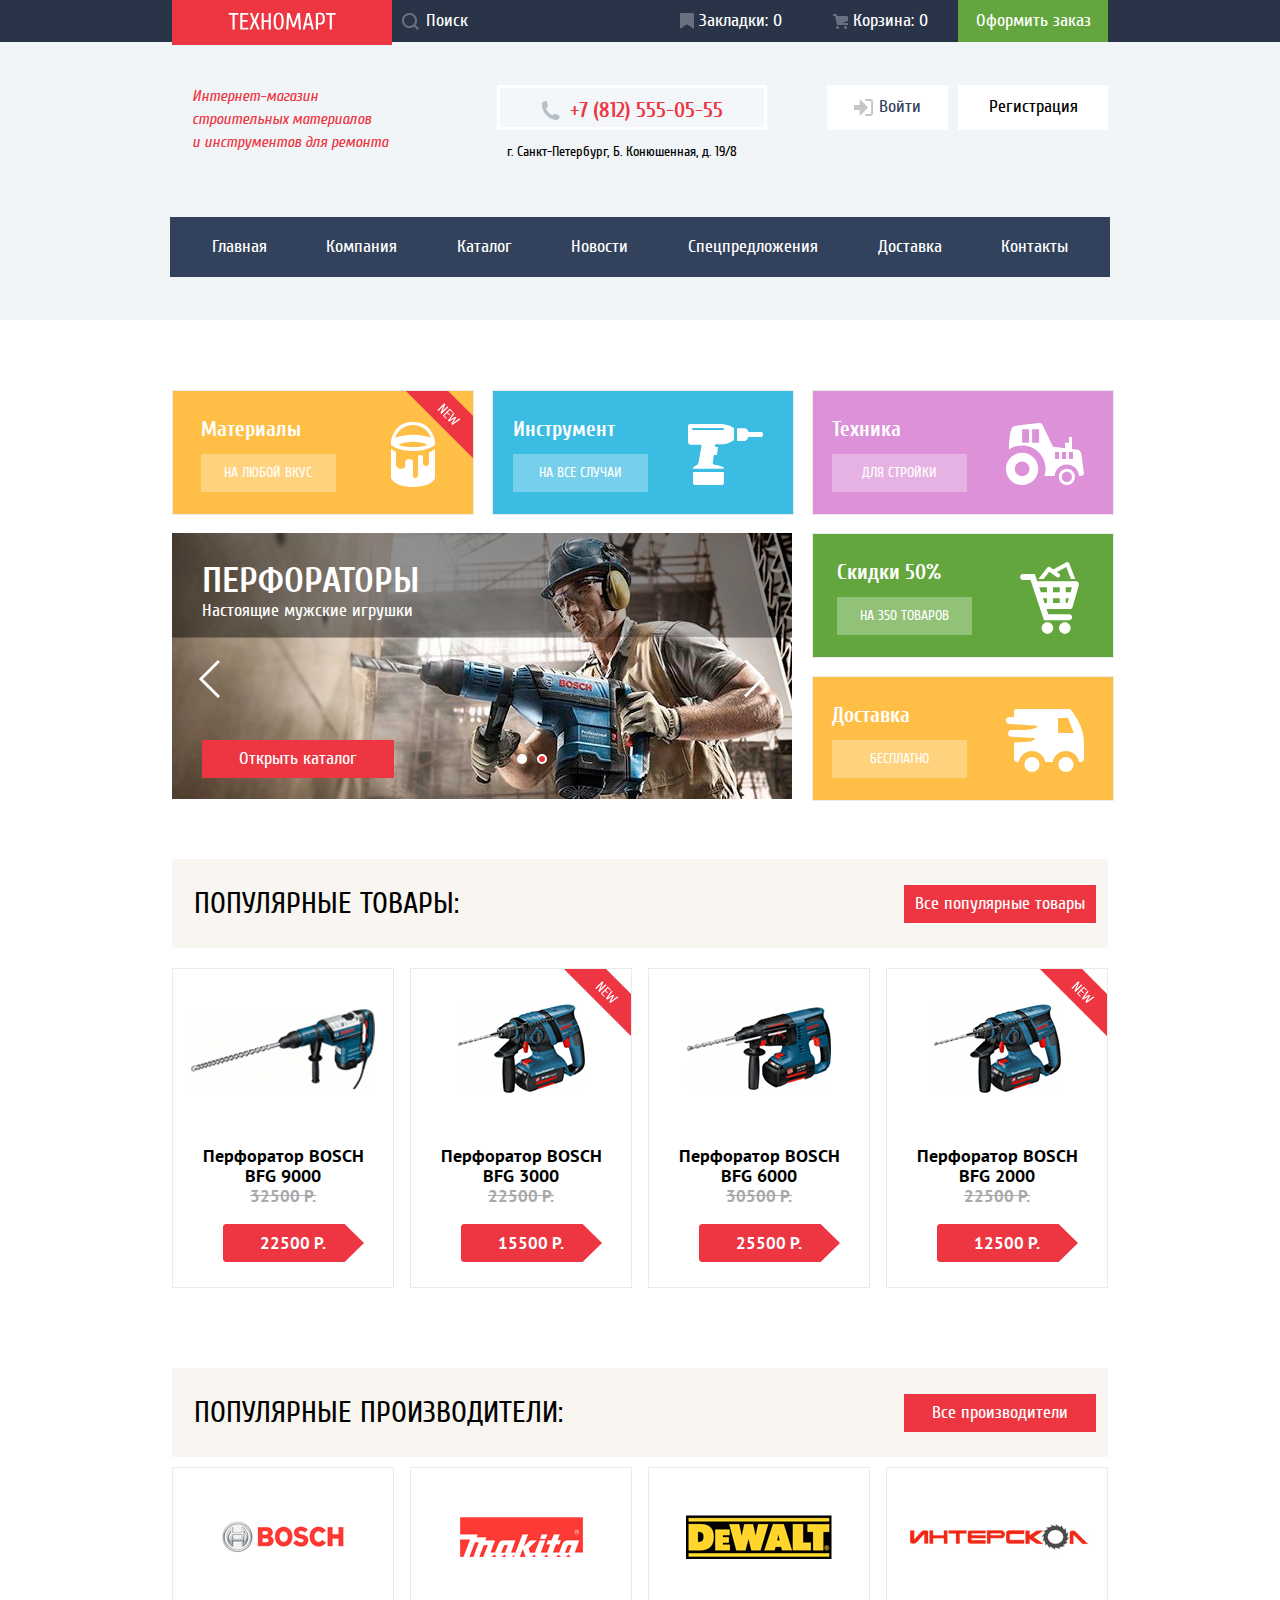
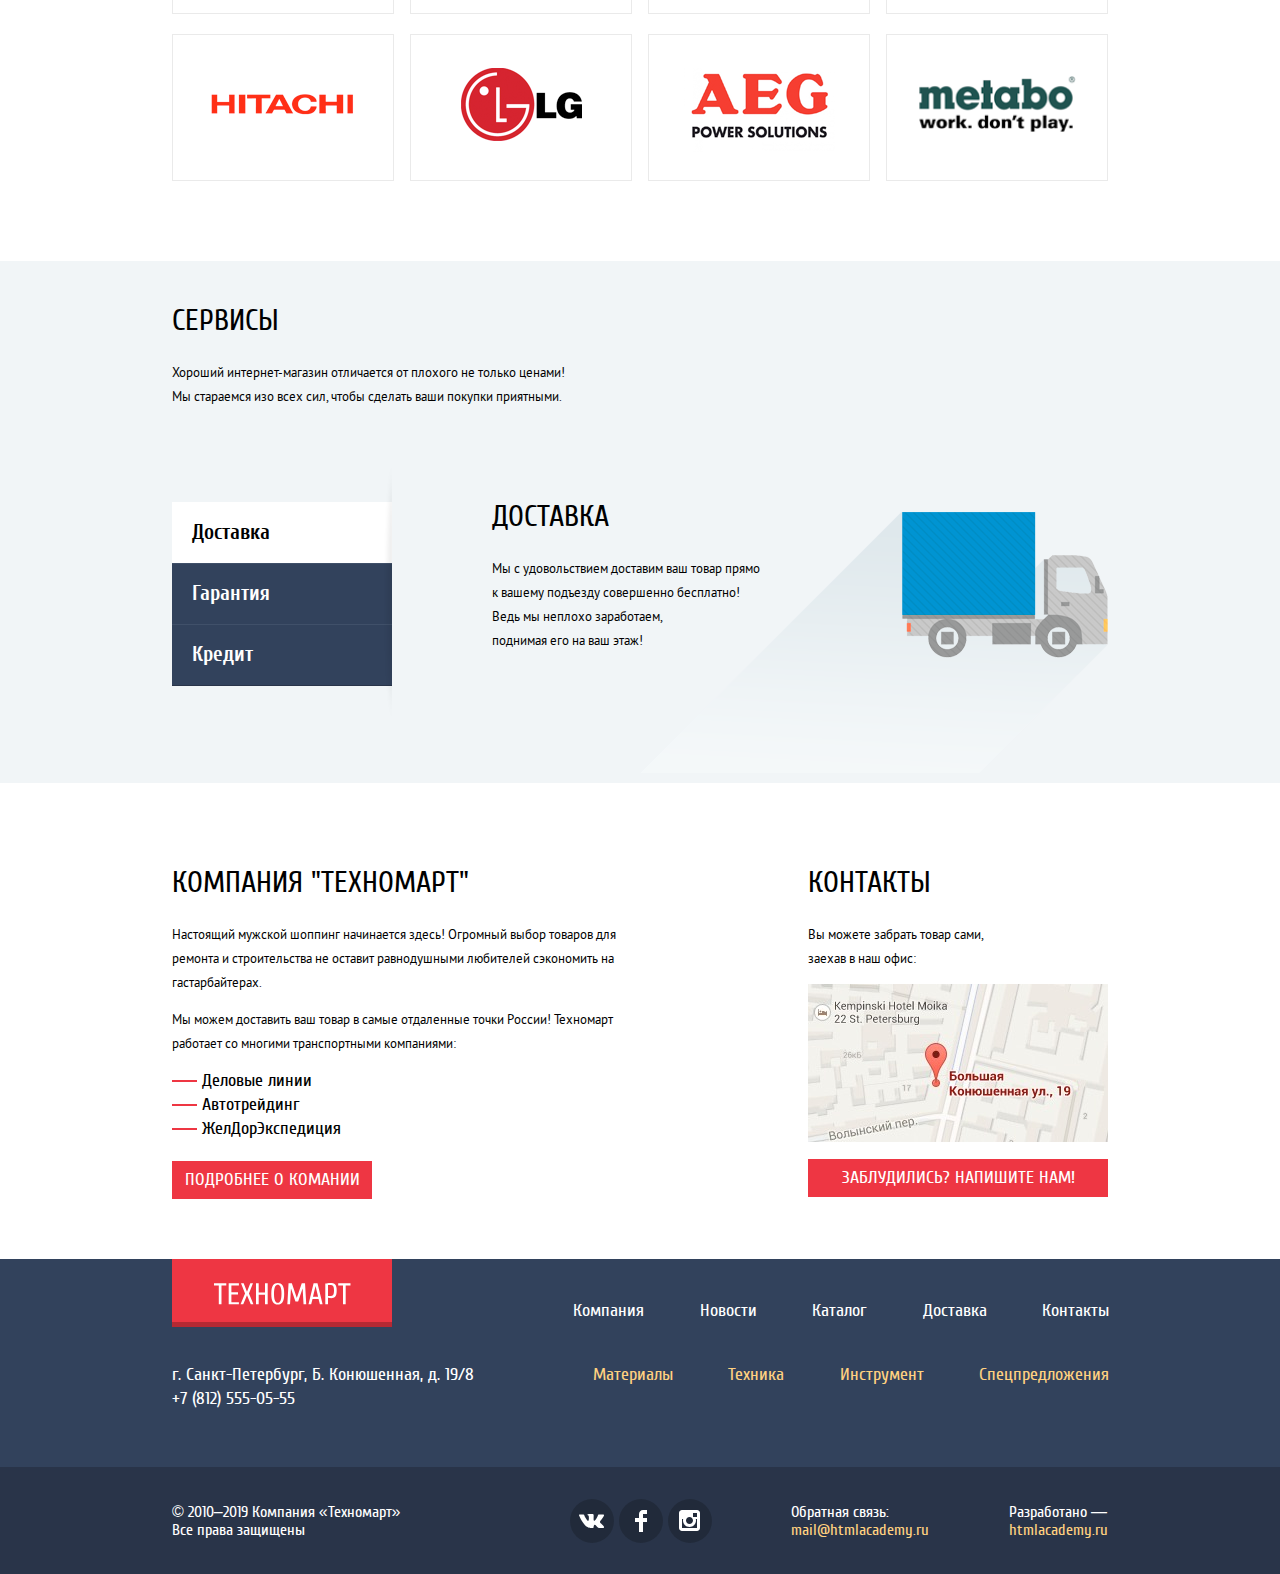
==== commit 29cd5769: "Correct B5" ====
--- a/index.html
+++ b/index.html
@@ -1,4 +1,4 @@
-<!DOCTYPE html>
+<!DOCTYPE HTML>
 <html class="page" lang="ru">
 
 <head>
@@ -19,25 +19,31 @@
           <li>
             <h1 class="visually-hidden">Техномарт</h1>
             <a class="button button-red page-header-logo" href="index.html">
-              <img class="header-logo-icon" src="img/logo-technomart.svg" width="108" heigh="18" alt="logo"></img>
+              <img class="header-logo-icon" src="img/logo-technomart.svg" width="108" height="18" alt="header-logo" />
             </a>
           </li>
           <li class="search-item">
-            <img class="menu-icon" src="img/icon-search.svg" width="17" height="17"></img>
+            <img class="menu-icon" src="img/icon-search.svg" width="17" height="17" alt="search-icon" />
             <input class="search-input menu-text" placeholder="Поиск" type="text" />
           </li>
           <li class="bookmark-item">
-            <img class="menu-icon" src="img/icon-bookmark.svg" width="14" height="16"></img>
-            <span class="menu-text">Закладки: 0</span>
+            <h2 class="header-menu-button">
+              <img class="menu-icon" src="img/icon-bookmark.svg" width="14" height="16" alt="bookmark-icon" />
+              <span class="menu-text">Закладки: 0</span>
+            </h2>
           </li>
           <li class="cart-item">
-            <img class="menu-icon" src="img/icon-cart.svg" width="15" height="15"></img>
-            <span class="menu-text">Корзина: 0</span>
+            <h2 class="header-menu-button">
+              <img class="menu-icon" src="img/icon-cart.svg" width="15" height="15" alt="cart-icon">
+              <span class="menu-text">Корзина: 0</span>
+            </h2>
           </li>
           <li class="button-item">
-            <button type="submit" class="button header-menu-button button-order">
-              <h2>Оформить заказ</h2>
-            </button>
+            <h2 class="header-menu-button">
+              <button type="submit" class="button button-order">
+                Оформить заказ
+              </button>
+            </h2>
           </li>
         </ul>
       </section>
@@ -52,7 +58,7 @@
           </li>
           <li class="tel-container">
             <a class="link button phone-item" href="tel:+78125550555">
-              <img class="phone-icon" src="img/icon-phone.svg" width="19" height="19" />
+              <img class="phone-icon" src="img/icon-phone.svg" alt="phone-icon" width="19" height="19" />
               <span>+7 (812) 555-05-55 </span>
             </a>
             <p class="header-content-text-small">
@@ -61,15 +67,17 @@
           </li>
           <li>
             <div class="button-container">
-              <button class="button header-menu-button enter-button">
-                <img class="login-icon" src="img/icon-login.svg" width="20" height="17"></img>
-                <h2>
-                  Boйти
-                </h2>
-              </button>
-              <button class="button header-menu-button signup-button">
-                <h2>Регистрация</h2>
-              </button>
+              <h2 class="header-menu-button">
+                <button class="button enter-button">
+                  <img class="login-icon" src="img/icon-login.svg" alt="login-icon" width="20" height="17" />
+                  <span>Boйти</span>
+                </button>
+              </h2>
+              <h2 class="header-menu-button">
+                <button class="button signup-button">
+                  Регистрация
+                </button>
+              </h2>
             </div>
           </li>
         </ul>
@@ -100,7 +108,7 @@
           </a>
         </div>
         <div>
-          <img class="card-icon" width="44" height="65" src="img/materials.svg" alt="materials"></img>
+          <img class="card-icon" width="44" height="65" src="img/materials.svg" alt="materials" />
         </div>
       </div>
       <div class="card card-blue" id="instruments">
@@ -111,7 +119,7 @@
           </a>
         </div>
         <div>
-          <img class="card-icon" width="75" height="61" src="img/instruments.svg" alt="instruments"></img>
+          <img class="card-icon" width="75" height="61" src="img/instruments.svg" alt="instruments" />
         </div>
       </div>
       <div class="card card-violet" id="vehicles">
@@ -122,7 +130,7 @@
           </a>
         </div>
         <div>
-          <img class="card-icon" width="78" height="62" src="img/vehicles.svg" alt="vehicles"></img>
+          <img class="card-icon" width="78" height="62" src="img/vehicles.svg" alt="vehicles" />
         </div>
       </div>
       <div class="card card-green" id="discounts">
@@ -133,7 +141,7 @@
           </a>
         </div>
         <div>
-          <img class="card-icon" width="59" height="72" src="img/discounts.svg" alt="discounts"></img>
+          <img class="card-icon" width="59" height="72" src="img/discounts.svg" alt="discounts" />
         </div>
       </div>
       <div class="card card-orange">
@@ -144,27 +152,27 @@
           </a>
         </div>
         <div>
-          <img class="card-icon" width="78" height="63" src="img/shipment.svg" alt="shipment"></img>
+          <img class="card-icon" width="78" height="63" src="img/shipment.svg" alt="shipment" />
         </div>
       </div>
       <div class="slider-container image-1">
         <!-- Здесь будет слайдер -->
         <ul class="list slider-list">
           <li class="slider-item slide-current">
-            <h3 class="slider-title">ПЕРФОРАТОРЫ</h2>
+            <h3 class="slider-title">ПЕРФОРАТОРЫ</h3>
               <p>Настоящие мужские игрушки</p>
           </li>
           <li class="slider-item">
-            <h3 class="slider-title">ДРЕЛИ</h2>
+            <h3 class="slider-title">ДРЕЛИ</h3>
               <p>Соседям на радость!</p>
           </li>
         </ul>
 
         <div class="side-slider-controls">
-          <button type="button" class="button" alt="first promo"> <img class="nav-icon-left" width="22" height="44"
-              src="img/icon-left.svg"></img></button>
-          <button type="button" class="button" alt="second promo"> <img class="nav-icon-right" width="22" height="44"
-              src="img/icon-left.svg"></img></button>
+          <button type="button" class="button"> <img class="nav-icon-left" alt="left-icon" width="22" height="44"
+              src="img/icon-left.svg" /></button>
+          <button type="button" class="button" > <img class="nav-icon-right" width="22" height="44" alt="right-icon"
+              src="img/icon-left.svg" /></button>
         </div>
         <div class="bottom-slider-controls">
           <div>
@@ -173,8 +181,8 @@
             </a>
           </div>
           <div class="slider-buttons">
-            <button type="button" class="button" alt="first promo"> </button>
-            <button type="button" class="button current" alt="second promo"> </button>
+            <button type="button" class="button"> </button>
+            <button type="button" class="button current" > </button>
           </div>
         </div>
 
@@ -191,14 +199,14 @@
           <li class="card large-card">
             <div class="card-buttons">
               <button class="button button-buy" type="button">
-                <img src="img/icon-cart.svg" width="15" height="15" />
+                <img src="img/icon-cart.svg" alt="cart" width="15" height="15" />
                 <span> КУПИТЬ </span>
               </button>
               <button class="button button-bookmark" type="button">В ЗАКЛАДКИ</button>
               <img class="picture" width="184" height="164" src="img/BoshBFG9000.png" alt="item" />
             </div>
             <div class="card-price">
-              <p>Перфоратор BOSCH</br>BFG 9000
+              <p>Перфоратор BOSCH<br>BFG 9000
                 <s>32500 P.</s>
               </p>
               <button class="button button-price">22500 P.</button>
@@ -207,14 +215,14 @@
           <li class="card large-card new-card">
             <div class="card-buttons">
               <button class="button button-buy" type="button">
-                <img src="img/icon-cart.svg" width="15" height="15" />
+                <img src="img/icon-cart.svg"  alt="cart" width="15" height="15" />
                 <span> КУПИТЬ </span>
               </button>
               <button class="button button-bookmark" type="button">В ЗАКЛАДКИ</button>
               <img class="picture" width="127" height="112" src="img/BoshBFG3000.png" alt="item" />
             </div>
             <div class="card-price">
-              <p>Перфоратор BOSCH</br>BFG 3000
+              <p>Перфоратор BOSCH<br>BFG 3000
                 <s>22500 P.</s>
               </p>
               <button class="button button-price">15500 P.</button>
@@ -223,14 +231,14 @@
           <li class="card large-card">
             <div class="card-buttons">
               <button class="button button-buy" type="button">
-                <img src="img/icon-cart.svg" width="15" height="15" />
+                <img src="img/icon-cart.svg" alt="cart" width="15" height="15" />
                 <span> КУПИТЬ </span>
               </button>
               <button class="button button-bookmark" type="button">В ЗАКЛАДКИ</button>
               <img class="picture" width="144" height="128" src="img/BoshBFG6000.png" alt="item" />
             </div>
             <div class="card-price">
-              <p>Перфоратор BOSCH</br>BFG 6000
+              <p>Перфоратор BOSCH<br>BFG 6000
                 <s>30500 P.</s>
               </p>
               <button class="button button-price">25500 P.</button>
@@ -239,14 +247,14 @@
           <li class="card large-card new-card">
             <div class="card-buttons">
               <button class="button button-buy" type="button">
-                <img src="img/icon-cart.svg" width="15" height="15" />
+                <img src="img/icon-cart.svg" alt="cart" width="15" height="15" />
                 <span> КУПИТЬ </span>
               </button>
               <button class="button button-bookmark" type="button">В ЗАКЛАДКИ</button>
               <img class="picture" width="127" height="112" src="img/BoshBFG2000.png" alt="item" />
             </div>
             <div class="card-price">
-              <p>Перфоратор BOSCH</br>BFG 2000
+              <p>Перфоратор BOSCH<br>BFG 2000
                 <s>22500 P.</s>
               </p>
               <button class="button button-price">12500 P.</button>
@@ -279,7 +287,7 @@
         </div>
         <div class="card">
           <a href="blank.html">
-            <img width="200" height="76" src="img/Интерскол 1.png" alt="interskol" />
+            <img width="200" height="76" src="img/Interskol.png" alt="interskol" />
           </a>
         </div>
         <div class="card">
@@ -309,7 +317,7 @@
         <section class="shipment">
           <h2 class="content-title">СЕРВИСЫ</h2>
           <p class="content-text">
-            Хороший интернет-магазин отличается от плохого не только ценами! </br>
+            Хороший интернет-магазин отличается от плохого не только ценами! <br>
             Мы стараемся изо всех сил, чтобы сделать ваши покупки приятными.
           </p>
         </section>
@@ -326,10 +334,10 @@
                 ДОСТАВКА
               </h2>
               <p class="content-text">
-                Мы с удовольствием доставим ваш товар прямо </br>
-                к вашему подъезду совершенно бесплатно! </br>
-                Ведь мы неплохо заработаем, </br>
-                поднимая его на ваш этаж! </br>
+                Мы с удовольствием доставим ваш товар прямо <br>
+                к вашему подъезду совершенно бесплатно! <br>
+                Ведь мы неплохо заработаем, <br>
+                поднимая его на ваш этаж! <br>
               </p>
               <img width="468" height="261" src="img/lorry.png" alt="lorry" />
             </li>
@@ -339,10 +347,10 @@
                   ГАРАНТИЯ
                 </h2>
                 <p class="content-text">
-                  Если купленный у нас товар поломается или заискрит, </br>
-                  а также в случае пожара, спровоцированного его </br>
-                  возгоранием, вы всегда можете быть уверены в нашей </br>
-                  гарантии. Мы обменяем сгоревший товар на новый. </br>
+                  Если купленный у нас товар поломается или заискрит, <br>
+                  а также в случае пожара, спровоцированного его <br>
+                  возгоранием, вы всегда можете быть уверены в нашей <br>
+                  гарантии. Мы обменяем сгоревший товар на новый. <br>
                   Дом уж восстановите как-нибудь сами.
                 </p>
               </div>
@@ -353,7 +361,7 @@
                 КРЕДИТ
               </h2>
               <p class="content-text">
-                Залезть в долговую яму стало проще! </br>
+                Залезть в долговую яму стало проще! <br>
                 Кредитные консультанты придут вам на помощь.
               </p>
               <img width="465" height="285" src="img/credit.png" alt="credit" />
@@ -389,7 +397,7 @@
           КОНТАКТЫ
         </h2>
         <p class="content-text">
-          Вы можете забрать товар сами, </br>
+          Вы можете забрать товар сами, <br>
           заехав в наш офис:</p>
         <div class="map">
           <img class="map-image" src="img/map.jpg" alt="map" width="300" height="158" />
@@ -413,10 +421,11 @@
         </div>
       </section>
       <section class="modal feedback-window">
+        <h2 class="visually-hidden">Форма обратной связи</h2>
         <div class="window-container">
           <div class="window-title-line"></div>
           <button class="button icon-close" type="button">
-            <img width="21" height="21" src="img/icon-close.svg" />
+            <img width="21" alt="close" height="21" src="img/icon-close.svg" />
           </button>
         </div>
         <form class="feedback-form" action="https://echo.htmlacademy.ru" method="post">
@@ -447,10 +456,10 @@
     <section class="first-footer">
       <div class="container">
         <a class="link button button-red button-logo" href="index.html">
-          <img src="img/logo-technomart.svg" width="138" height="23" alt="footer-logo"></img>
+          <img src="img/logo-technomart.svg" width="138" height="23" alt="footer-logo" />
         </a>
         <p class="menu-text">
-          г. Санкт-Петербург, Б. Конюшенная, д. 19/8 </br>
+          г. Санкт-Петербург, Б. Конюшенная, д. 19/8 <br>
           +7 (812) 555-05-55
         </p>
         <nav>
@@ -475,36 +484,34 @@
     <section class="second-footer">
       <div class="container">
         <h3 class="menu-text-small">
-          © 2010–2019 Компания «Техномарт» </br>
+          © 2010–2019 Компания «Техномарт» <br>
           Все права защищены
         </h3>
         <section class="footer-social">
           <!-- Здесь будут кнопки соц. сетей -->
+          <h3 class="visually-hidden">Coциальные сети</h3>
           <ul class="list">
             <li class="button social-button">
-              <img src="img/icon-vk.svg" width="26" height="15" />
+              <img src="img/icon-vk.svg" alt="vk" width="26" height="15" />
             </li>
             <li class="button social-button">
-              <img src="img/icon-fb.svg" width="12" height="22" />
+              <img src="img/icon-fb.svg" alt="fb" width="12" height="22" />
             <li class="button social-button">
-              <img src="img/icon-insta.svg" width="21" height="21" />
+              <img src="img/icon-insta.svg" alt="inst" width="21" height="21" />
             </li>
           </ul>
         </section>
         <p class="footer-item menu-text-small">
-          Обратная связь: </br>
+          Обратная связь: <br>
           <a class="link" href="mailto:fakemail@example.com">mail@htmlacademy.ru</a>
         </p>
         <p class="footer-item menu-text-small">
-          Разработано — </br>
+          Разработано — <br>
           <a class="link" href="https://htmlacademy.ru">htmlacademy.ru</a>
         </p>
       </div>
     </section>
   </footer>
-
-
-  </form>
 </body>
 
 </html>--- a/css/styles.css
+++ b/css/styles.css
@@ -265,6 +265,8 @@
     align-self: baseline;
 }
 .button-order {
+    height: 42px;
+    width: 150px;
     background-color: var(--basic-green);
     color: var(--basic-white);
 }
@@ -307,15 +309,13 @@
     align-content: flex-start;
 }
 .header-menu-button {
-    height: 42px;
-    width: 150px;
+    display: flex;
+    align-items: center;
     padding: 0px;
-}
-.header-menu-button h2 {
+    margin: 0px;
     font-size: 18px;
     line-height: 24px;
     font-weight: normal;
-    margin: 0px;
 }
 
 .enter-button:hover {
@@ -331,24 +331,31 @@
 
 .enter-button {
     width: 121px;
+    height: 45px;
     margin-right: 10px;
 }
-.signup-buton {
+.signup-button {
+    padding: 0px;
+    height: 45px;
     width: 150px;
 }
-.enter-button h2 {
+.enter-button {
     margin-left: 5px;
+    padding: 0px;
     color: var(--basic-dark);
 }
-.enter-button:hover h2,
-.signup-button:hover h2 {
+.enter-button:hover,
+.signup-button:hover {
     color: var(--basic-red);
+}
+.enter-button img {
+    margin-right: 5px;
 }
 .enter-button:hover img {
     filter: invert(1);
 }
-.enter-button:active h2,
-.signup-button:active h2 {
+.enter-button:active,
+.signup-button:active {
     color: var(--basic-gray);
 }
 .enter-button:active img {
@@ -366,13 +373,12 @@
 .enter-button-large:focus span {
     color: var(--basic-gray-light);
 }
-.enter-button img.phone-icon {
+.enter-button-large img.user-icon {
     margin-right: 20px;
 }
-.enter-button img.login-icon {
+.enter-button-large img.login-icon {
     margin-left: 20px;
 }
-
 .page-header-logo {
     background-color: var(--basic-red);
 }
@@ -760,6 +766,7 @@
 }
 .services-item:hover {
     background-color: var(--basic-extra-dark);
+    color: var(--basic-white);
 }
 .services-item-active {
     box-shadow: 0px 1px 0px var(--basic-white);
@@ -982,7 +989,7 @@
 }
 .window-container button.icon-close {
     position: absolute;
-    right: 5px;
+    right: 0px;
     top: 5px;
 }
 .window-container iframe {
@@ -1058,6 +1065,7 @@
     float: right;
     background-color: inherit;
     margin-top: 10px;
+    margin-right: 10px;
 }
 /* modal basket window */
 
@@ -1071,7 +1079,7 @@
 }
 
 .info-content {
-    margin: 30px 0px 30px 0px;
+    margin: 40px 0px 40px 0px;
     display: flex;
     justify-content: center;
     gap: 30px;
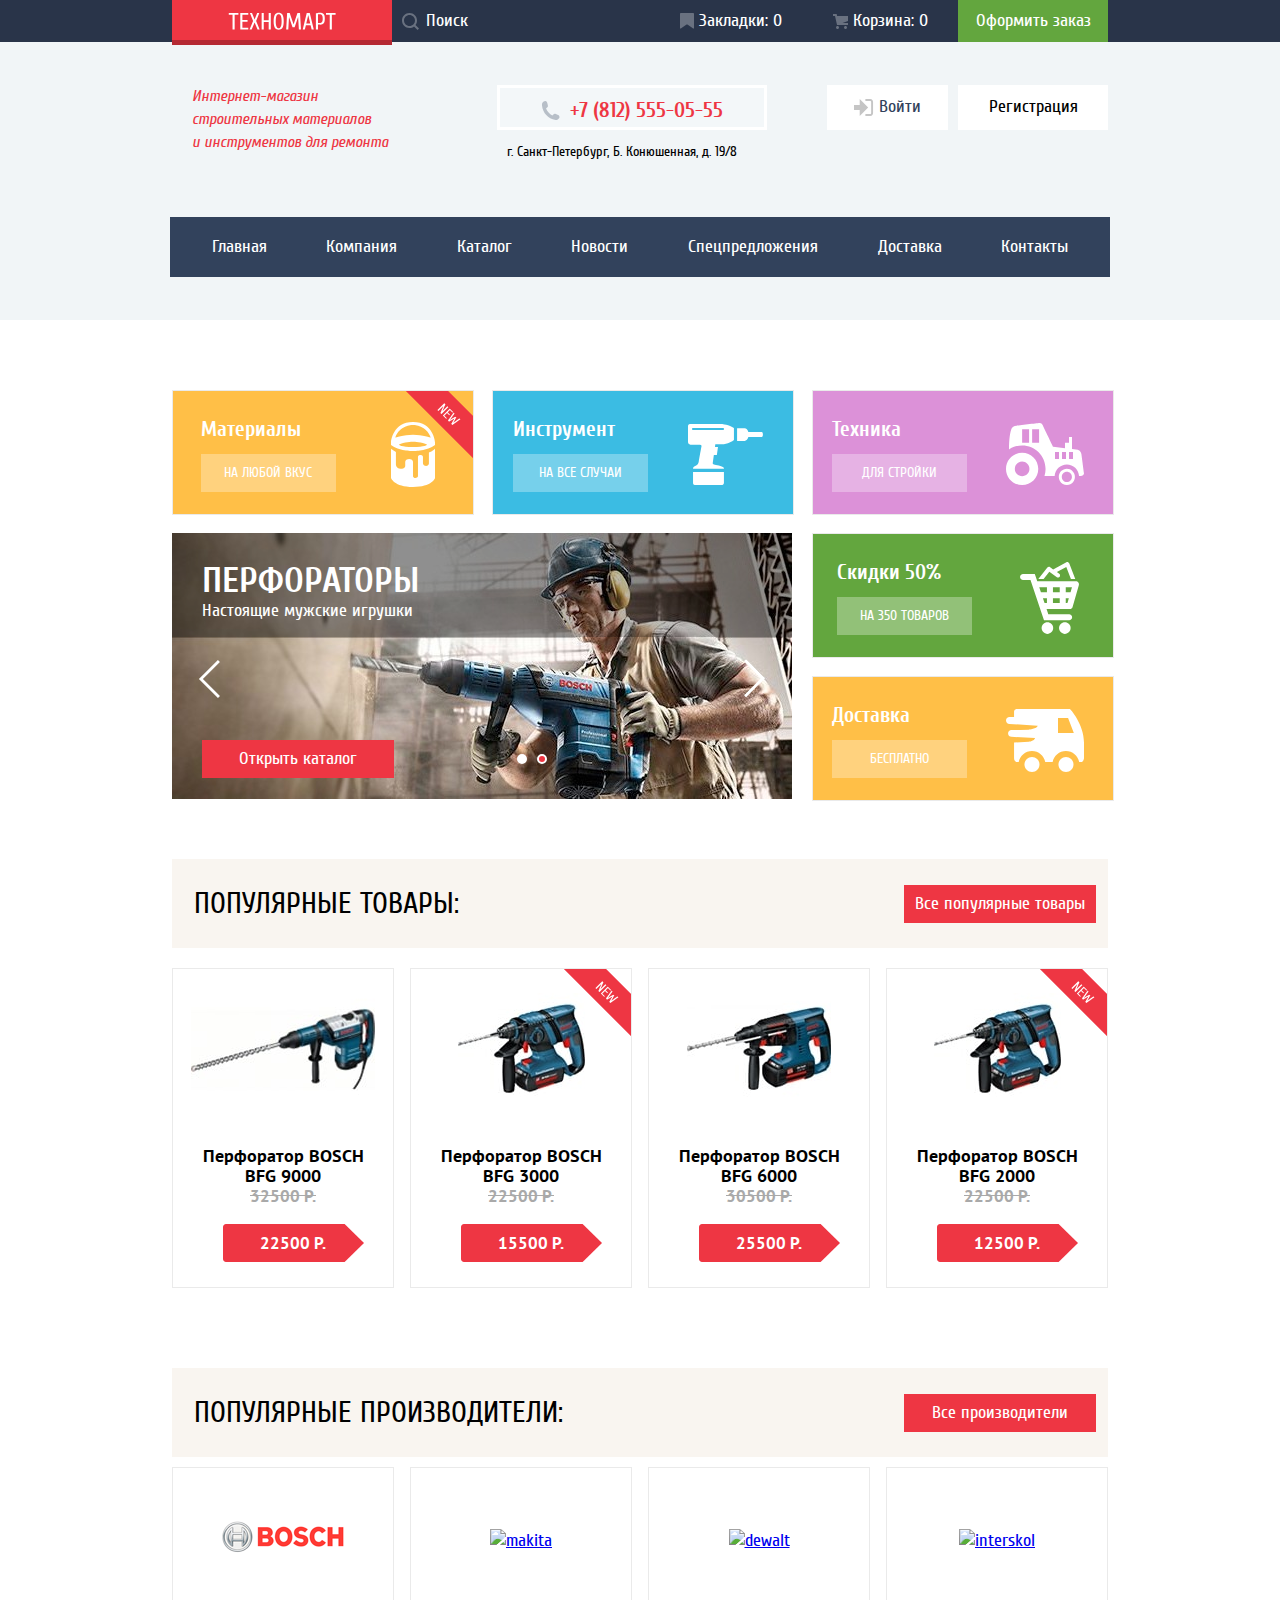
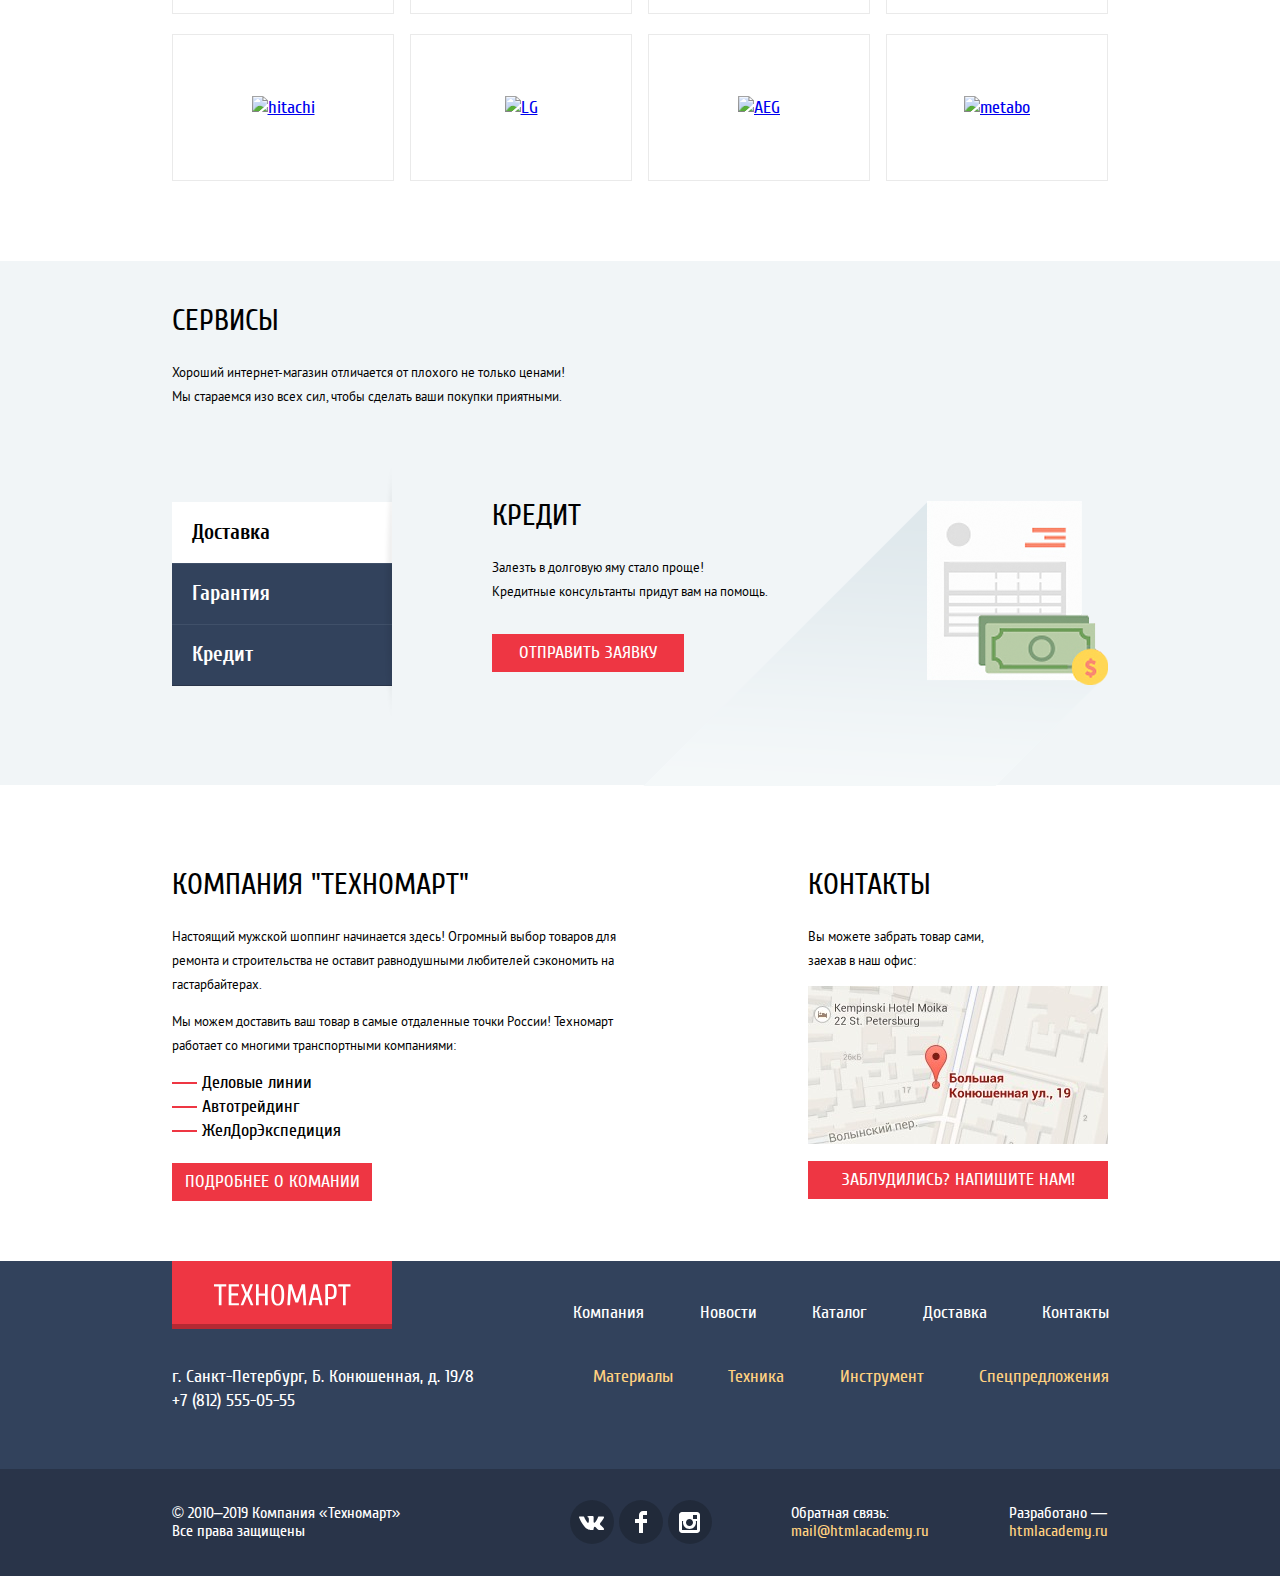
==== commit 6830f404: "Correct B4 and B14" ====
--- a/index.html
+++ b/index.html
@@ -7,96 +7,95 @@
   <link rel="icon" href="favicon.ico">
   <link rel="stylesheet" href="css/normalize.css" />
   <link rel="stylesheet" href="css/styles.css" />
-  <script type="text/javascript" src="./js/index.js"></script>
+
 </head>
 
 <body class="page-body">
-  <form action="https://echo.htmlacademy.ru" method="post">
-    <header class="page-header">
-
-      <section class="header-menu">
-        <ul class="container list top-menu">
-          <li>
-            <h1 class="visually-hidden">Техномарт</h1>
-            <a class="button button-red page-header-logo" href="index.html">
-              <img class="header-logo-icon" src="img/logo-technomart.svg" width="108" height="18" alt="header-logo" />
-            </a>
-          </li>
-          <li class="search-item">
-            <img class="menu-icon" src="img/icon-search.svg" width="17" height="17" alt="search-icon" />
-            <input class="search-input menu-text" placeholder="Поиск" type="text" />
-          </li>
-          <li class="bookmark-item">
+  <header class="page-header">
+
+    <section class="header-menu">
+      <ul class="container list top-menu">
+        <li>
+          <h1 class="visually-hidden">Техномарт</h1>
+          <a class="button button-red page-header-logo" href="index.html">
+            <img class="header-logo-icon" src="img/logo-technomart.svg" width="108" height="18" alt="header-logo" />
+          </a>
+        </li>
+        <li class="search-item">
+          <img class="menu-icon" src="img/icon-search.svg" width="17" height="17" alt="search-icon" />
+          <label class="visually-hidden" for="search">Search</label>
+          <input id="search" class="search-input menu-text" placeholder="Поиск" type="text" />
+        </li>
+        <li class="bookmark-item">
+          <h2 class="header-menu-button">
+            <img class="menu-icon" src="img/icon-bookmark.svg" width="14" height="16" alt="bookmark-icon" />
+            <span class="menu-text">Закладки: 0</span>
+          </h2>
+        </li>
+        <li class="cart-item">
+          <h2 class="header-menu-button">
+            <img class="menu-icon" src="img/icon-cart.svg" width="15" height="15" alt="cart-icon">
+            <span class="menu-text">Корзина: 0</span>
+          </h2>
+        </li>
+        <li class="button-item">
+          <h2 class="header-menu-button">
+            <button type="submit" class="button button-order">
+              Оформить заказ
+            </button>
+          </h2>
+        </li>
+      </ul>
+    </section>
+    <section class="container header-content">
+      <ul class="list header-content-list">
+        <li>
+          <p class="header-content-text">
+            Интернет-магазин<br />
+            строительных материалов <br />
+            и инструментов для ремонта
+          </p>
+        </li>
+        <li class="tel-container">
+          <a class="link button phone-item" href="tel:+78125550555">
+            <img class="phone-icon" src="img/icon-phone.svg" alt="phone-icon" width="19" height="19" />
+            <span>+7 (812) 555-05-55 </span>
+          </a>
+          <p class="header-content-text-small">
+            г. Санкт-Петербург, Б. Конюшенная, д. 19/8
+          </p>
+        </li>
+        <li>
+          <div class="button-container">
             <h2 class="header-menu-button">
-              <img class="menu-icon" src="img/icon-bookmark.svg" width="14" height="16" alt="bookmark-icon" />
-              <span class="menu-text">Закладки: 0</span>
-            </h2>
-          </li>
-          <li class="cart-item">
-            <h2 class="header-menu-button">
-              <img class="menu-icon" src="img/icon-cart.svg" width="15" height="15" alt="cart-icon">
-              <span class="menu-text">Корзина: 0</span>
-            </h2>
-          </li>
-          <li class="button-item">
-            <h2 class="header-menu-button">
-              <button type="submit" class="button button-order">
-                Оформить заказ
+              <button class="button enter-button">
+                <img class="login-icon" src="img/icon-login.svg" alt="login-icon" width="20" height="17" />
+                <span>Boйти</span>
               </button>
             </h2>
-          </li>
-        </ul>
-      </section>
-      <section class="container header-content">
-        <ul class="list header-content-list">
-          <li>
-            <p class="header-content-text">
-              Интернет-магазин<br />
-              строительных материалов <br />
-              и инструментов для ремонта
-            </p>
-          </li>
-          <li class="tel-container">
-            <a class="link button phone-item" href="tel:+78125550555">
-              <img class="phone-icon" src="img/icon-phone.svg" alt="phone-icon" width="19" height="19" />
-              <span>+7 (812) 555-05-55 </span>
-            </a>
-            <p class="header-content-text-small">
-              г. Санкт-Петербург, Б. Конюшенная, д. 19/8
-            </p>
-          </li>
-          <li>
-            <div class="button-container">
-              <h2 class="header-menu-button">
-                <button class="button enter-button">
-                  <img class="login-icon" src="img/icon-login.svg" alt="login-icon" width="20" height="17" />
-                  <span>Boйти</span>
-                </button>
-              </h2>
-              <h2 class="header-menu-button">
-                <button class="button signup-button">
-                  Регистрация
-                </button>
-              </h2>
-            </div>
-          </li>
-        </ul>
-      </section>
-
-      <nav class="header-navigation">
-        <ul class="list container navigation-menu">
-          <li> <a class="link menu-item" href="blank.html">Главная</a></li>
-          <li> <a class="link menu-item" href="blank.html">Компания</a></li>
-          <li> <a class="link menu-item" href="catalog.html">Каталог</a></li>
-          <li> <a class="link menu-item" href="blank.html">Новости</a></li>
-          <li> <a class="link menu-item" href="blank.html">Спецпредложения</a></li>
-          <li> <a class="link menu-item" href="blank.html">Доставка</a></li>
-          <li> <a class="link menu-item" href="blank.html">Контакты</a></li>
-        </ul>
-      </nav>
-
-    </header>
-  </form>
+            <h2 class="header-menu-button">
+              <button class="button signup-button">
+                Регистрация
+              </button>
+            </h2>
+          </div>
+        </li>
+      </ul>
+    </section>
+
+    <nav class="header-navigation">
+      <ul class="list container navigation-menu">
+        <li> <a class="link menu-item" href="blank.html">Главная</a></li>
+        <li> <a class="link menu-item" href="blank.html">Компания</a></li>
+        <li> <a class="link menu-item" href="catalog.html">Каталог</a></li>
+        <li> <a class="link menu-item" href="blank.html">Новости</a></li>
+        <li> <a class="link menu-item" href="blank.html">Спецпредложения</a></li>
+        <li> <a class="link menu-item" href="blank.html">Доставка</a></li>
+        <li> <a class="link menu-item" href="blank.html">Контакты</a></li>
+      </ul>
+    </nav>
+
+  </header>
   <main class="main-content">
 
     <section class="container cards-gallery">
@@ -160,18 +159,18 @@
         <ul class="list slider-list">
           <li class="slider-item slide-current">
             <h3 class="slider-title">ПЕРФОРАТОРЫ</h3>
-              <p>Настоящие мужские игрушки</p>
+            <p>Настоящие мужские игрушки</p>
           </li>
           <li class="slider-item">
             <h3 class="slider-title">ДРЕЛИ</h3>
-              <p>Соседям на радость!</p>
+            <p>Соседям на радость!</p>
           </li>
         </ul>
 
         <div class="side-slider-controls">
           <button type="button" class="button"> <img class="nav-icon-left" alt="left-icon" width="22" height="44"
               src="img/icon-left.svg" /></button>
-          <button type="button" class="button" > <img class="nav-icon-right" width="22" height="44" alt="right-icon"
+          <button type="button" class="button"> <img class="nav-icon-right" width="22" height="44" alt="right-icon"
               src="img/icon-left.svg" /></button>
         </div>
         <div class="bottom-slider-controls">
@@ -182,7 +181,7 @@
           </div>
           <div class="slider-buttons">
             <button type="button" class="button"> </button>
-            <button type="button" class="button current" > </button>
+            <button type="button" class="button current"> </button>
           </div>
         </div>
 
@@ -203,7 +202,7 @@
                 <span> КУПИТЬ </span>
               </button>
               <button class="button button-bookmark" type="button">В ЗАКЛАДКИ</button>
-              <img class="picture" width="184" height="164" src="img/BoshBFG9000.png" alt="item" />
+              <img class="picture" width="184" height="164" src="img/boshbfg9000.jpg" alt="item" />
             </div>
             <div class="card-price">
               <p>Перфоратор BOSCH<br>BFG 9000
@@ -215,11 +214,11 @@
           <li class="card large-card new-card">
             <div class="card-buttons">
               <button class="button button-buy" type="button">
-                <img src="img/icon-cart.svg"  alt="cart" width="15" height="15" />
+                <img src="img/icon-cart.svg" alt="cart" width="15" height="15" />
                 <span> КУПИТЬ </span>
               </button>
               <button class="button button-bookmark" type="button">В ЗАКЛАДКИ</button>
-              <img class="picture" width="127" height="112" src="img/BoshBFG3000.png" alt="item" />
+              <img class="picture" width="127" height="112" src="img/boshbfg3000.jpg" alt="item" />
             </div>
             <div class="card-price">
               <p>Перфоратор BOSCH<br>BFG 3000
@@ -235,7 +234,7 @@
                 <span> КУПИТЬ </span>
               </button>
               <button class="button button-bookmark" type="button">В ЗАКЛАДКИ</button>
-              <img class="picture" width="144" height="128" src="img/BoshBFG6000.png" alt="item" />
+              <img class="picture" width="144" height="128" src="img/boshbfg6000.jpg" alt="item" />
             </div>
             <div class="card-price">
               <p>Перфоратор BOSCH<br>BFG 6000
@@ -251,7 +250,7 @@
                 <span> КУПИТЬ </span>
               </button>
               <button class="button button-bookmark" type="button">В ЗАКЛАДКИ</button>
-              <img class="picture" width="127" height="112" src="img/BoshBFG2000.png" alt="item" />
+              <img class="picture" width="127" height="112" src="img/boshbfg2000.jpg" alt="item" />
             </div>
             <div class="card-price">
               <p>Перфоратор BOSCH<br>BFG 2000
@@ -277,37 +276,37 @@
         </div>
         <div class="card">
           <a href="blank.html">
-            <img width="123" height="40" src="img/Makita.png" alt="makita" />
-          </a>
-        </div>
-        <div class="card">
-          <a href="blank.html">
-            <img width="146" height="44" src="img/DeWALT.png" alt="dewalt" />
-          </a>
-        </div>
-        <div class="card">
-          <a href="blank.html">
-            <img width="200" height="76" src="img/Interskol.png" alt="interskol" />
-          </a>
-        </div>
-        <div class="card">
-          <a href="blank.html">
-            <img width="169" height="31" src="img/Hitachi.png" alt="hitachi" />
-          </a>
-        </div>
-        <div class="card">
-          <a href="blank.html">
-            <img width="121" height="73" src="img/LG.png" alt="LG" />
-          </a>
-        </div>
-        <div class="card">
-          <a href="blank.html">
-            <img width="151" height="98" src="img/AEG.png" alt="AEG" />
-          </a>
-        </div>
-        <div class="card">
-          <a href="blank.html">
-            <img width="206" height="73" src="img/Metabo.png" alt="metabo" />
+            <img width="123" height="40" src="img/makita.png" alt="makita" />
+          </a>
+        </div>
+        <div class="card">
+          <a href="blank.html">
+            <img width="146" height="44" src="img/dewalt.png" alt="dewalt" />
+          </a>
+        </div>
+        <div class="card">
+          <a href="blank.html">
+            <img width="200" height="76" src="img/interskol.png" alt="interskol" />
+          </a>
+        </div>
+        <div class="card">
+          <a href="blank.html">
+            <img width="169" height="31" src="img/hitachi.png" alt="hitachi" />
+          </a>
+        </div>
+        <div class="card">
+          <a href="blank.html">
+            <img width="121" height="73" src="img/lg.png" alt="LG" />
+          </a>
+        </div>
+        <div class="card">
+          <a href="blank.html">
+            <img width="151" height="98" src="img/aeg.png" alt="AEG" />
+          </a>
+        </div>
+        <div class="card">
+          <a href="blank.html">
+            <img width="206" height="73" src="img/metabo.png" alt="metabo" />
           </a>
         </div>
       </div>
@@ -329,7 +328,7 @@
             <li class="services-item">Кредит</li>
           </ul>
           <ul class="list services-desc-list">
-            <li class="services-desc-item">
+            <li class="visually-hidden services-desc-item">
               <h2 class="content-title">
                 ДОСТАВКА
               </h2>
@@ -341,29 +340,28 @@
               </p>
               <img width="468" height="261" src="img/lorry.png" alt="lorry" />
             </li>
-            <li class="visually-hidden services-desc-item">
-              <div>
-                <h2 class="header-title">
-                  ГАРАНТИЯ
-                </h2>
-                <p class="content-text">
-                  Если купленный у нас товар поломается или заискрит, <br>
-                  а также в случае пожара, спровоцированного его <br>
-                  возгоранием, вы всегда можете быть уверены в нашей <br>
-                  гарантии. Мы обменяем сгоревший товар на новый. <br>
-                  Дом уж восстановите как-нибудь сами.
-                </p>
-              </div>
+            <li class="visually-hidden  services-desc-item">
+              <h2 class="content-title">
+                ГАРАНТИЯ
+              </h2>
+              <p class="content-text">
+                Если купленный у нас товар поломается или заискрит, <br>
+                а также в случае пожара, спровоцированного его <br>
+                возгоранием, вы всегда можете быть уверены в нашей <br>
+                гарантии. Мы обменяем сгоревший товар на новый. <br>
+                Дом уж восстановите как-нибудь сами.
+              </p>
               <img width="389" height="283" src="img/guarantee.png" alt="guarantee" />
             </li>
-            <li class="visually-hidden services-desc-item">
-              <h2 class="header-title">
+            <li class="services-desc-item">
+              <h2 class="content-title">
                 КРЕДИТ
               </h2>
               <p class="content-text">
                 Залезть в долговую яму стало проще! <br>
                 Кредитные консультанты придут вам на помощь.
               </p>
+              <a class="link button button-red">ОТПРАВИТЬ ЗАЯВКУ</a>
               <img width="465" height="285" src="img/credit.png" alt="credit" />
             </li>
           </ul>
@@ -488,16 +486,22 @@
           Все права защищены
         </h3>
         <section class="footer-social">
-          <!-- Здесь будут кнопки соц. сетей -->
+          <!--  кнопки соц. сетей -->
           <h3 class="visually-hidden">Coциальные сети</h3>
           <ul class="list">
-            <li class="button social-button">
-              <img src="img/icon-vk.svg" alt="vk" width="26" height="15" />
+            <li>
+              <a href="#" class="link button social-button">
+                <img src="img/icon-vk.svg" alt="vk" width="26" height="15" />
+              </a>
             </li>
-            <li class="button social-button">
-              <img src="img/icon-fb.svg" alt="fb" width="12" height="22" />
-            <li class="button social-button">
-              <img src="img/icon-insta.svg" alt="inst" width="21" height="21" />
+            <li>
+              <a href="#" class="link button social-button">
+                <img src="img/icon-fb.svg" alt="fb" width="12" height="22" />
+              </a>
+            <li>
+              <a href="#" class="link button social-button">
+                <img src="img/icon-insta.svg" alt="inst" width="21" height="21" />
+              </a>
             </li>
           </ul>
         </section>
@@ -512,6 +516,7 @@
       </div>
     </section>
   </footer>
+  <script type="text/javascript" src="./js/index.js"></script>
 </body>
 
 </html>--- a/css/styles.css
+++ b/css/styles.css
@@ -137,11 +137,6 @@
     overflow: hidden;
 }
 
-.link-new {
-    background-color: var(--basic-red);
-    color: var(--basic-white);
-    font-weight: normal;
-}
 .container {
     width: 940px;
     box-sizing: border-box;
@@ -158,9 +153,9 @@
     background-color: var(--basic-neutral);
 }
 .page-header-logo {
-    text-decoration: none;
+    height: 47px;
     width: 220px;
-    height: 47px;
+    box-shadow: inset 0px -5px 0px rgba(0, 0, 0, 0.24);
 }
 .header-menu {
     height: 42px;
@@ -713,13 +708,12 @@
 
 .content-wrapper {
     background-color: var(--basic-neutral);
-    height: 522px;
     margin-top: 70px;
 }
 
 .shipment {
     padding: 20px 0px;
-    margin-top: 60px;
+
     margin-bottom: 60px;
 }
 .shipment h2 {
@@ -776,18 +770,19 @@
 .services-desc-item {
     position: relative;
 }
+.services-desc-item a.button {
+    margin-top: 30px;
+}
+
 .services-desc-list h2 {
     margin-left: 0px;
     margin-top: 0px;
 }
-.services-desc-item p {
-    float: left;
-    margin: 0px;
-}
+
 .services-desc-item img {
     position: absolute;
     right: 0px;
-    top: 10px;
+    top: 0px;
 }
 
 .section-partners {
@@ -940,12 +935,11 @@
 .social-button img {
     vertical-align: middle;
 }
-.social-button:hover {
-    background: var(--basic-red-hover);
-}
+.social-button:hover,
 .social-button:active {
-    background: var(--basic-red-click);
-}
+    background: var(--basic-red);
+}
+
 .footer-item a {
     color: var(--basic-orange-light);
 }
@@ -1129,16 +1123,39 @@
 }
 
 .breadcrumbs {
+    margin-left: 14px;
     display: flex;
     flex-wrap: wrap;
     grid-column: 1/-1;
 }
+
 .breadcrumbs li {
-    margin-right: 20px;
-}
-.breadcrumbs-image-item {
-    display: flex;
-    align-items: center;
+    position: relative;
+    margin-right: 40px;
+}
+
+.breadcrumbs-item::after {
+    content: "";
+    position: absolute;
+    top: 3px;
+    right: -25px;
+    width: 8px;
+    height: 12px;
+    background: url("../img/icon-right-small.svg");
+}
+
+.breadcrumbs li:last-child {
+    margin-right: 0;
+}
+
+.breadcrumbs-item-first a::before {
+    content: "";
+    position: absolute;
+    top: 3px;
+    right: 0px;
+    width: 14px;
+    height: 12px;
+    background: url("../img/icon-home.svg");
 }
 
 .catalog-container {
@@ -1202,6 +1219,7 @@
     color: var(--basic-red);
     text-decoration: none;
 }
+
 .catalog-table-header li.active svg {
     fill: var(--basic-red);
 }
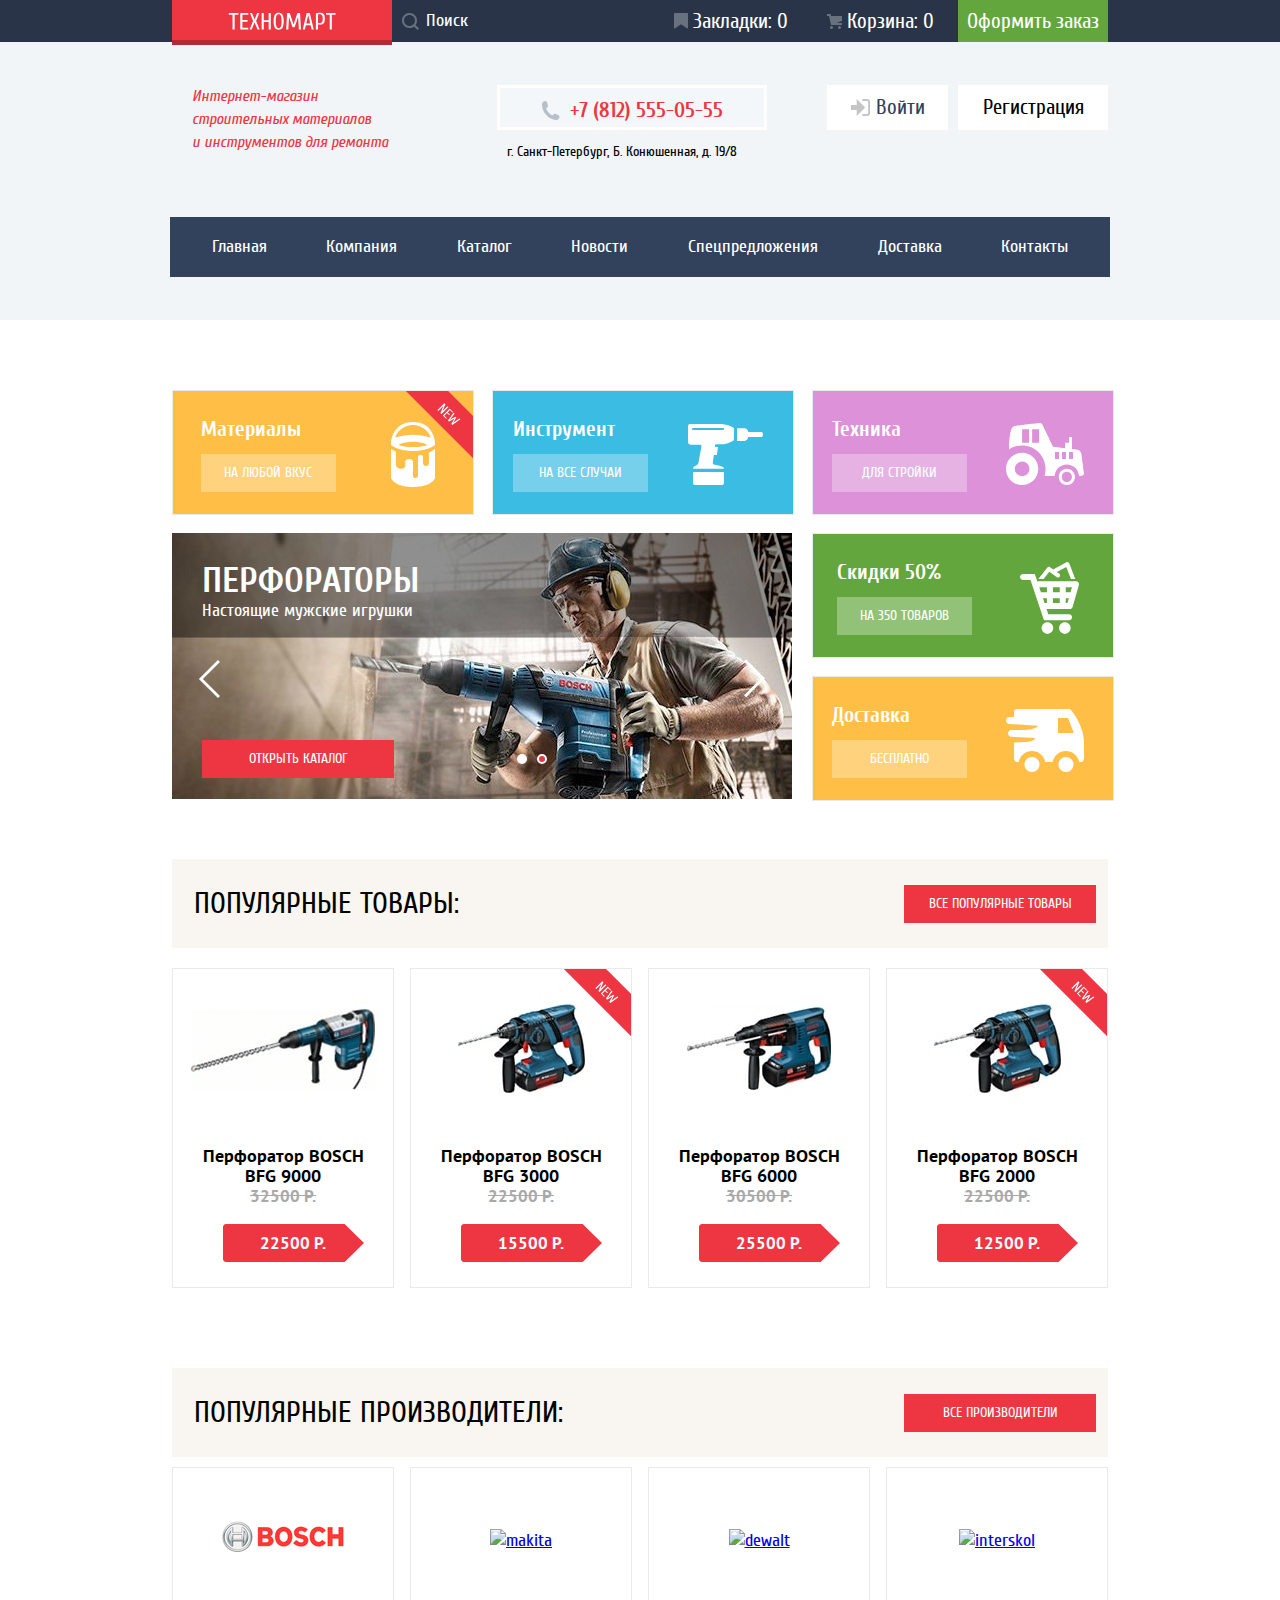
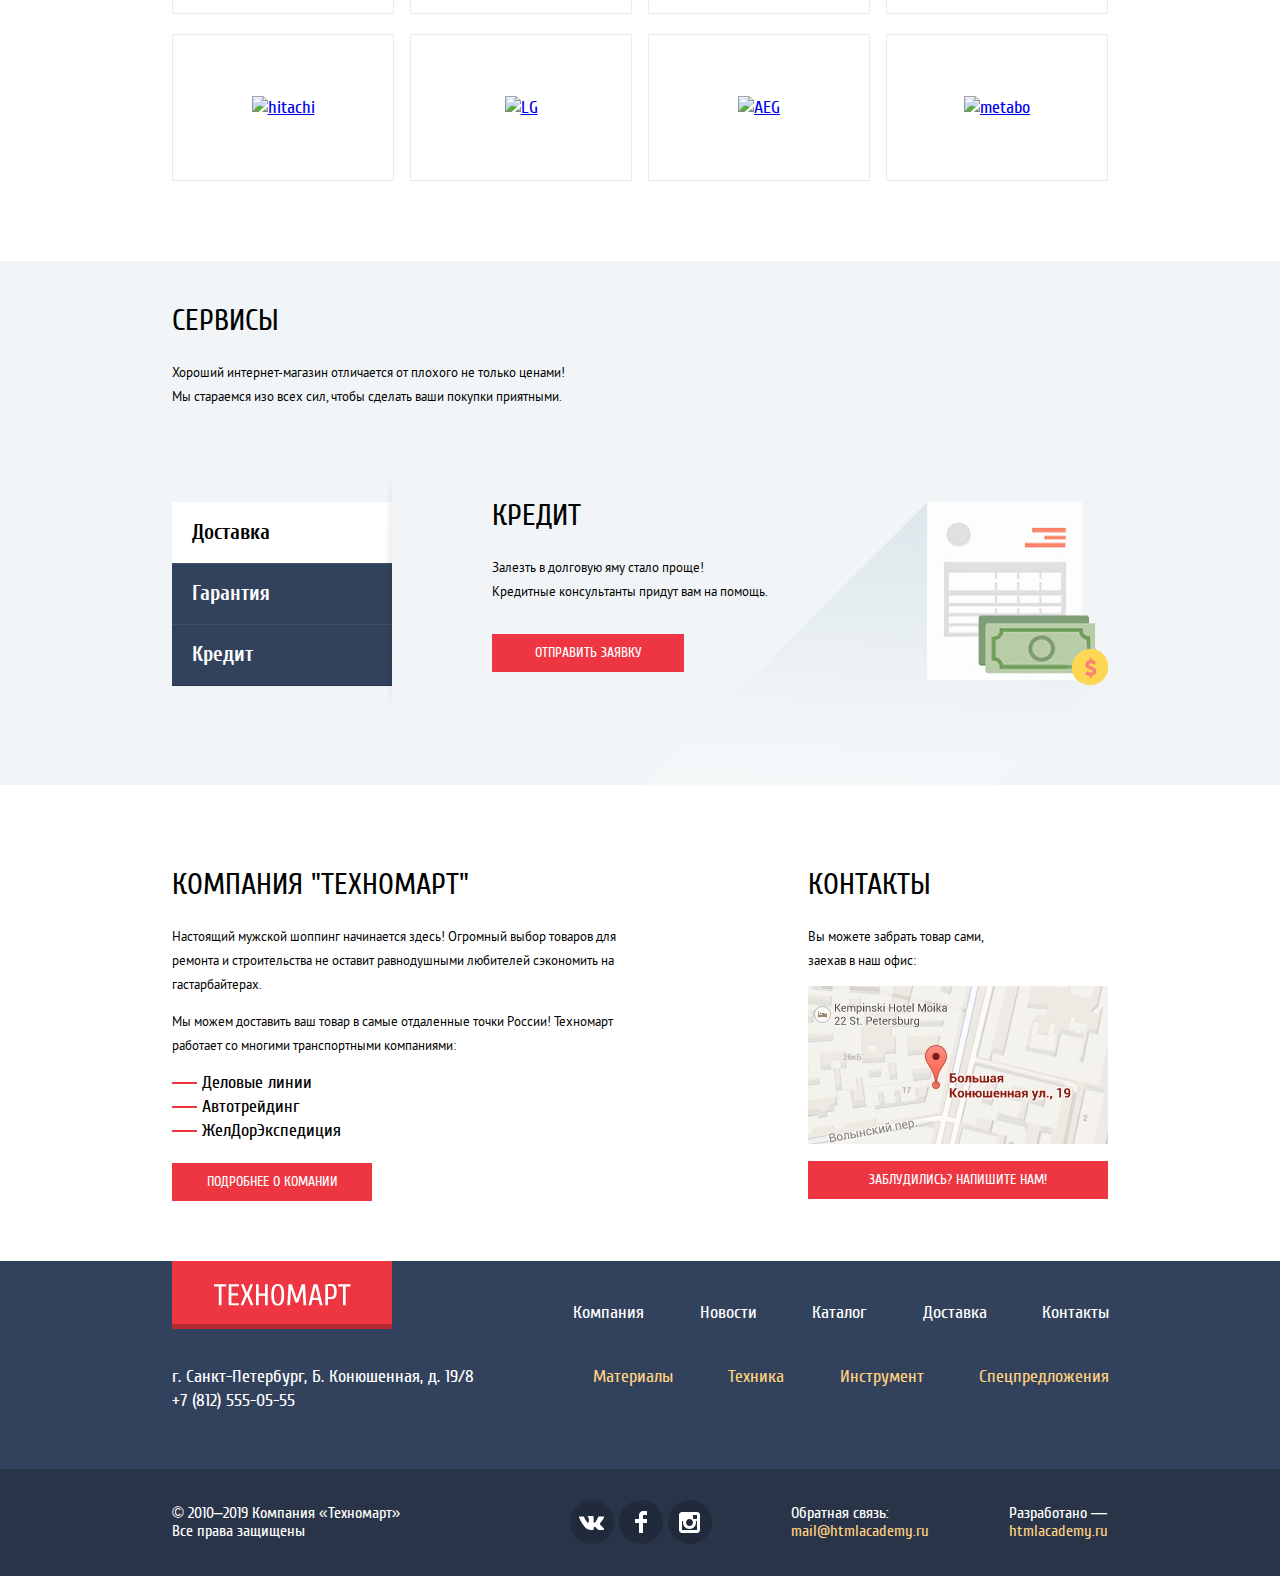
==== commit c47fece8: "Correct B9" ====
--- a/index.html
+++ b/index.html
@@ -174,7 +174,7 @@
               src="img/icon-left.svg" /></button>
         </div>
         <div class="bottom-slider-controls">
-          <div>
+          <div class="button-wrapper">
             <a class="link button button-red" href="catalog.html">
               Открыть каталог
             </a>
--- a/css/styles.css
+++ b/css/styles.css
@@ -114,6 +114,9 @@
     font-weight: normal;
     background-color: var(--basic-red);
     color: var(--basic-white);
+    font-size: 14px;
+    line-height: 18px;
+    text-transform: uppercase;
     width: 192px;
     height: 38px;
 }
@@ -308,8 +311,8 @@
     align-items: center;
     padding: 0px;
     margin: 0px;
-    font-size: 18px;
-    line-height: 24px;
+    font-size: 21px;
+    line-height: 21px;
     font-weight: normal;
 }
 
@@ -608,15 +611,16 @@
     display: flex;
     gap: 10px;
 }
-.bottom-slider-controls div:first-child a {
+.button-wrapper a {
     margin-left: 30px;
+    
 }
 .slider-buttons button {
     padding: 0;
     width: 10px;
     height: 10px;
-    background-color: white;
-    border: 2px solid #ffffff;
+    background-color: var(--basic-white);
+    border: 2px solid var(--basic-white);
     border-radius: 50%;
     cursor: pointer;
 }
@@ -637,6 +641,7 @@
 }
 
 .content-title {
+    font-family: "Cuprum", "Arial", sans-serif;
     font-size: 30px;
     line-height: 30px;
     font-weight: normal;
@@ -1131,13 +1136,14 @@
 
 .breadcrumbs li {
     position: relative;
+    text-transform: uppercase;
     margin-right: 40px;
 }
 
 .breadcrumbs-item::after {
     content: "";
     position: absolute;
-    top: 3px;
+    top: 2px;
     right: -25px;
     width: 8px;
     height: 12px;
@@ -1151,7 +1157,7 @@
 .breadcrumbs-item-first a::before {
     content: "";
     position: absolute;
-    top: 3px;
+    top: 2px;
     right: 0px;
     width: 14px;
     height: 12px;
@@ -1236,6 +1242,7 @@
 }
 .catalog-info h2 {
     padding: 0;
+    margin-left: 0;
     margin-top: 60px;
 }
 .content-text-small {
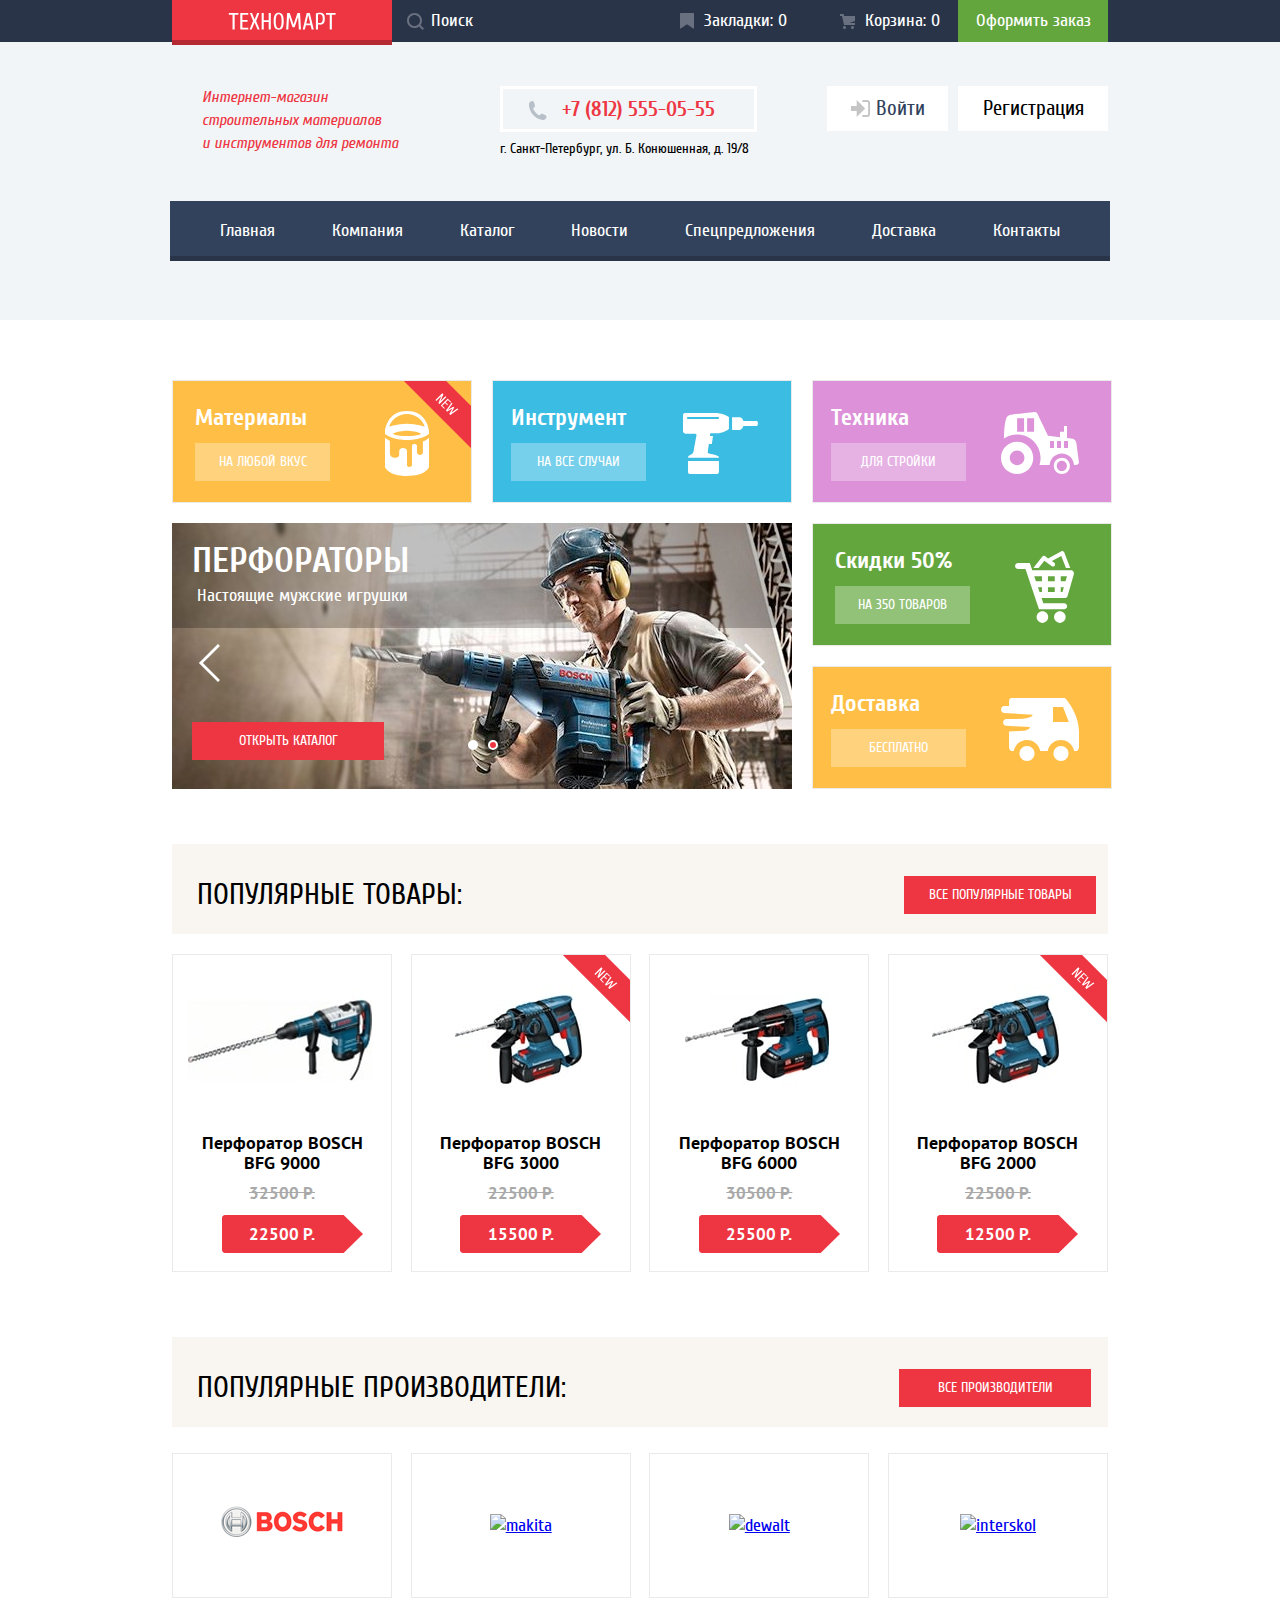
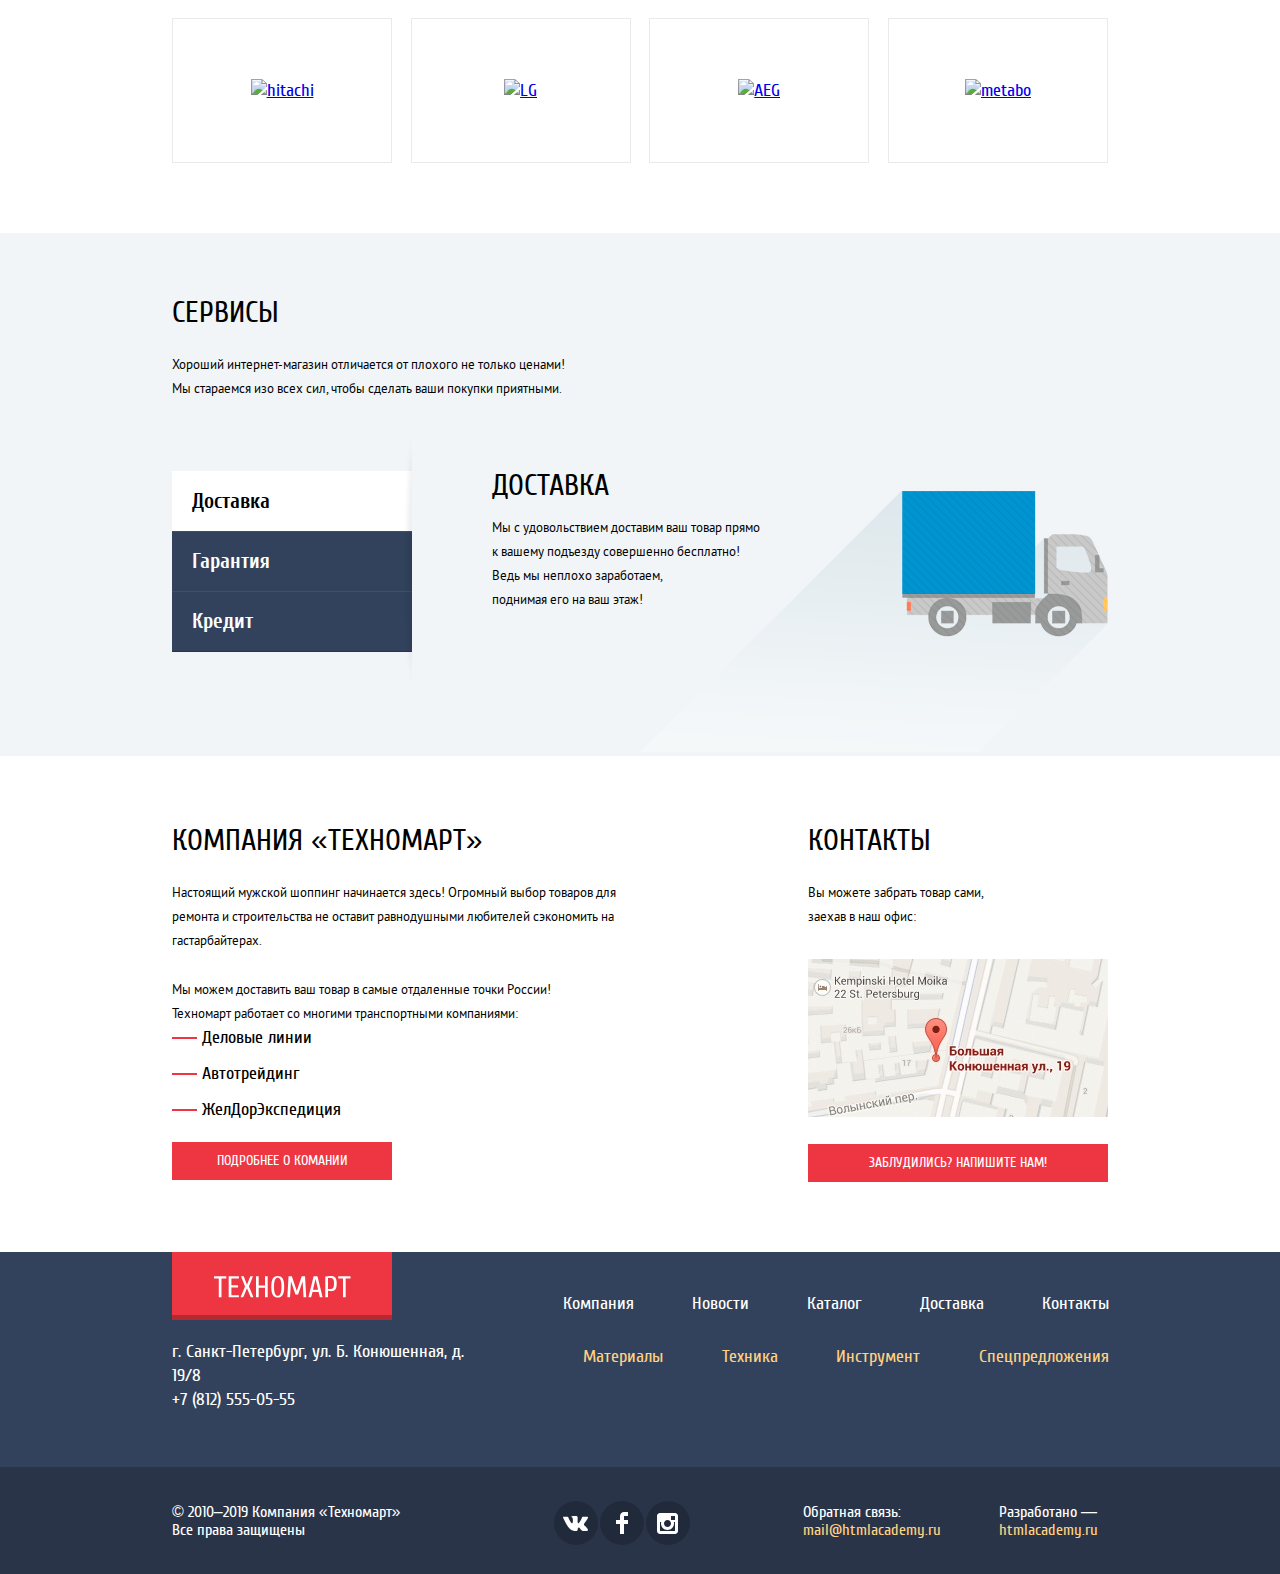
==== commit 9d7212e2: "Correct B11" ====
--- a/index.html
+++ b/index.html
@@ -12,57 +12,57 @@
 
 <body class="page-body">
   <header class="page-header">
-
     <section class="header-menu">
-      <ul class="container list top-menu">
-        <li>
-          <h1 class="visually-hidden">Техномарт</h1>
-          <a class="button button-red page-header-logo" href="index.html">
-            <img class="header-logo-icon" src="img/logo-technomart.svg" width="108" height="18" alt="header-logo" />
-          </a>
-        </li>
-        <li class="search-item">
-          <img class="menu-icon" src="img/icon-search.svg" width="17" height="17" alt="search-icon" />
-          <label class="visually-hidden" for="search">Search</label>
-          <input id="search" class="search-input menu-text" placeholder="Поиск" type="text" />
-        </li>
-        <li class="bookmark-item">
-          <h2 class="header-menu-button">
-            <img class="menu-icon" src="img/icon-bookmark.svg" width="14" height="16" alt="bookmark-icon" />
-            <span class="menu-text">Закладки: 0</span>
-          </h2>
-        </li>
-        <li class="cart-item">
-          <h2 class="header-menu-button">
-            <img class="menu-icon" src="img/icon-cart.svg" width="15" height="15" alt="cart-icon">
-            <span class="menu-text">Корзина: 0</span>
-          </h2>
-        </li>
-        <li class="button-item">
-          <h2 class="header-menu-button">
-            <button type="submit" class="button button-order">
-              Оформить заказ
-            </button>
-          </h2>
-        </li>
-      </ul>
+      <div class="header-menu-inner">
+        <ul class="container list top-menu">
+          <li>
+            <h1 class="visually-hidden">Техномарт</h1>
+            <a class="button button-red page-header-logo" href="index.html">
+              <img class="header-logo-icon" src="img/logo-technomart.svg" width="108" height="18" alt="header-logo" />
+            </a>
+          </li>
+          <li class="search-item">
+            <img class="menu-icon" src="img/icon-search.svg" width="17" height="17" alt="search-icon" />
+            <label class="visually-hidden" for="search">Search</label>
+            <input id="search" class="search-input menu-text" placeholder="Поиск" type="text" />
+          </li>
+          <li class="bookmark-item">
+            <h2 class="header-menu-button">
+              <img class="menu-icon" src="img/icon-bookmark.svg" width="14" height="16" alt="bookmark-icon" />
+              <span class="menu-text">Закладки: 0</span>
+            </h2>
+          </li>
+          <li class="cart-item">
+            <h2 class="header-menu-button">
+              <img class="menu-icon" src="img/icon-cart.svg" width="15" height="15" alt="cart-icon">
+              <span class="menu-text">Корзина: 0</span>
+            </h2>
+          </li>
+          <li class="button-item">
+            <h2 class="header-menu-button">
+              <button type="submit" class="button button-order">
+                Оформить заказ
+              </button>
+            </h2>
+          </li>
+        </ul>
+      </div>
     </section>
     <section class="container header-content">
       <ul class="list header-content-list">
         <li>
           <p class="header-content-text">
-            Интернет-магазин<br />
-            строительных материалов <br />
+            Интернет-магазин<br>
+            строительных материалов <br>
             и инструментов для ремонта
           </p>
         </li>
         <li class="tel-container">
           <a class="link button phone-item" href="tel:+78125550555">
-            <img class="phone-icon" src="img/icon-phone.svg" alt="phone-icon" width="19" height="19" />
             <span>+7 (812) 555-05-55 </span>
           </a>
-          <p class="header-content-text-small">
-            г. Санкт-Петербург, Б. Конюшенная, д. 19/8
+          <p>
+            г. Санкт-Петербург, ул. Б. Конюшенная, д. 19/8
           </p>
         </li>
         <li>
@@ -100,6 +100,7 @@
 
     <section class="container cards-gallery">
       <div class="card card-orange new-card" id="materials">
+
         <div>
           <h3 class="card-title">Матeриалы</h3>
           <a class="link button card-link" href="blank.html">
@@ -156,16 +157,19 @@
       </div>
       <div class="slider-container image-1">
         <!-- Здесь будет слайдер -->
-        <ul class="list slider-list">
-          <li class="slider-item slide-current">
-            <h3 class="slider-title">ПЕРФОРАТОРЫ</h3>
-            <p>Настоящие мужские игрушки</p>
-          </li>
-          <li class="slider-item">
-            <h3 class="slider-title">ДРЕЛИ</h3>
-            <p>Соседям на радость!</p>
-          </li>
-        </ul>
+        <div class="slider-title-wrapper">
+          <ul class="list slider-list">
+            <li class="slider-item slide-current">
+              <h3 class="slider-title">ПЕРФОРАТОРЫ</h3>
+              <p>Настоящие мужские игрушки</p>
+            </li>
+            <li class="slider-item">
+              <h3 class="slider-title">ДРЕЛИ</h3>
+              <p>Соседям на радость!</p>
+            </li>
+          </ul>
+          <div class="slider-title-background"></div>
+        </div>
 
         <div class="side-slider-controls">
           <button type="button" class="button"> <img class="nav-icon-left" alt="left-icon" width="22" height="44"
@@ -173,27 +177,29 @@
           <button type="button" class="button"> <img class="nav-icon-right" width="22" height="44" alt="right-icon"
               src="img/icon-left.svg" /></button>
         </div>
-        <div class="bottom-slider-controls">
-          <div class="button-wrapper">
-            <a class="link button button-red" href="catalog.html">
-              Открыть каталог
-            </a>
+        <div>
+          <div class="bottom-slider-controls">
+            <div class="button-wrapper">
+              <a class="link button button-red" href="catalog.html">
+                Открыть каталог
+              </a>
+            </div>
+            <div class="slider-buttons">
+              <button type="button" class="button"> </button>
+              <button type="button" class="button current"> </button>
+            </div>
           </div>
-          <div class="slider-buttons">
-            <button type="button" class="button"> </button>
-            <button type="button" class="button current"> </button>
-          </div>
-        </div>
-
-      </div>
-    </section>
-    <section class="content container">
+        </div>
+
+      </div>
+    </section>
+    <section class="container section-container">
       <div class="content-container">
         <h2 class="content-title">ПОПУЛЯРНЫЕ ТОВАРЫ:</h2>
         <a class="link button button-red" href="blank.html"> Все популярные товары </a>
       </div>
       <div class="content-list-wrapper">
-        <!-- список популярных товаров -->
+        <!-- список товаров -->
         <ul class="list content-list">
           <li class="card large-card">
             <div class="card-buttons">
@@ -262,8 +268,8 @@
         </ul>
       </div>
     </section>
-    <section class="container manufactors">
-      <div class="content-container">
+    <section class="container section-container">
+      <div class="content-container manufactors">
         <h2 class="content-title">ПОПУЛЯРНЫЕ ПРОИЗВОДИТЕЛИ:</h2>
         <a class="link button button-red" href="blank.html"> Все производители</a>
       </div>
@@ -328,7 +334,7 @@
             <li class="services-item">Кредит</li>
           </ul>
           <ul class="list services-desc-list">
-            <li class="visually-hidden services-desc-item">
+            <li class="services-desc-item services-desc-item-active">
               <h2 class="content-title">
                 ДОСТАВКА
               </h2>
@@ -340,7 +346,7 @@
               </p>
               <img width="468" height="261" src="img/lorry.png" alt="lorry" />
             </li>
-            <li class="visually-hidden  services-desc-item">
+            <li class="services-desc-item">
               <h2 class="content-title">
                 ГАРАНТИЯ
               </h2>
@@ -351,7 +357,7 @@
                 гарантии. Мы обменяем сгоревший товар на новый. <br>
                 Дом уж восстановите как-нибудь сами.
               </p>
-              <img width="389" height="283" src="img/guarantee.png" alt="guarantee" />
+              <img class="image-guarantee" width="389" height="261" src="img/guarantee.png" alt="guarantee" />
             </li>
             <li class="services-desc-item">
               <h2 class="content-title">
@@ -362,7 +368,7 @@
                 Кредитные консультанты придут вам на помощь.
               </p>
               <a class="link button button-red">ОТПРАВИТЬ ЗАЯВКУ</a>
-              <img width="465" height="285" src="img/credit.png" alt="credit" />
+              <img class="image-credit" width="465" height="261" src="img/credit.png" alt="credit" />
             </li>
           </ul>
 
@@ -372,7 +378,7 @@
     <div class="container section-partners">
       <section class="partners">
         <h2 class="content-title">
-          КОМПАНИЯ "ТЕХНОМАРТ"
+          КОМПАНИЯ «ТЕХНОМАРТ»
         </h2>
         <p class="content-text">
           Настоящий мужской шоппинг начинается здесь! Огромный выбор товаров для
@@ -380,7 +386,7 @@
           равнодушными любителей сэкономить на гастарбайтерах.
         </p>
         <p class="content-text">
-          Мы можем доставить ваш товар в самые отдаленные точки России!
+          Мы можем доставить ваш товар в самые отдаленные точки России! <br>
           Техномарт работает со многими транспортными компаниями:
         </p>
         <ul class="list partners-list">
@@ -397,10 +403,10 @@
         <p class="content-text">
           Вы можете забрать товар сами, <br>
           заехав в наш офис:</p>
-        <div class="map">
+        <div class="map-wrapper">
           <img class="map-image" src="img/map.jpg" alt="map" width="300" height="158" />
         </div>
-        <a class="link button button-red">ЗАБЛУДИЛИСЬ? НАПИШИТЕ НАМ!</a>
+        <a href="form.html" class="link button button-red">ЗАБЛУДИЛИСЬ? НАПИШИТЕ НАМ!</a>
       </section>
       <section class="modal map-window">
         <div class="window-container">
@@ -457,7 +463,7 @@
           <img src="img/logo-technomart.svg" width="138" height="23" alt="footer-logo" />
         </a>
         <p class="menu-text">
-          г. Санкт-Петербург, Б. Конюшенная, д. 19/8 <br>
+          г. Санкт-Петербург, ул. Б. Конюшенная, д. 19/8<br>
           +7 (812) 555-05-55
         </p>
         <nav>
@@ -505,18 +511,18 @@
             </li>
           </ul>
         </section>
-        <p class="footer-item menu-text-small">
+        <p class="footer-item footer-item-1 menu-text-small">
           Обратная связь: <br>
           <a class="link" href="mailto:fakemail@example.com">mail@htmlacademy.ru</a>
         </p>
-        <p class="footer-item menu-text-small">
+        <p class="footer-item footer-item-2 menu-text-small">
           Разработано — <br>
           <a class="link" href="https://htmlacademy.ru">htmlacademy.ru</a>
         </p>
       </div>
     </section>
   </footer>
-  <script type="text/javascript" src="./js/index.js"></script>
+  <script src="./js/index.js"></script>
 </body>
 
 </html>--- a/css/styles.css
+++ b/css/styles.css
@@ -118,7 +118,7 @@
     line-height: 18px;
     text-transform: uppercase;
     width: 192px;
-    height: 38px;
+    padding: 10px 0px 10px 0px;
 }
 .button-red:hover {
     background-color: var(--basic-red-hover);
@@ -150,18 +150,21 @@
 /* Top menu */
 
 .page-header {
-    margin-bottom: 70px;
+    margin-bottom: 60px;
+    gap: 20px;
     display: grid;
+    grid-template-rows: auto 1fr 1fr;
     height: 320px;
     background-color: var(--basic-neutral);
 }
 .page-header-logo {
+    box-sizing: border-box;
     height: 47px;
     width: 220px;
     box-shadow: inset 0px -5px 0px rgba(0, 0, 0, 0.24);
 }
-.header-menu {
-    height: 42px;
+
+.header-menu-inner {
     background-color: var(--basic-extra-dark);
 }
 .top-menu {
@@ -176,16 +179,19 @@
     display: flex;
     align-items: center;
 }
-
-.bookmark-item,
 .cart-item {
-    flex-basis: 150px;
+    flex-basis: 136px;
     justify-content: center;
+}
+
+.bookmark-item .header-menu-button {
+    padding-right: 30px;
+    padding-left: 30px;
 }
 
 .bookmark-item span,
 .cart-item span {
-    margin-left: 5px;
+    margin-left: 10px;
     margin-right: 5px;
 }
 
@@ -195,15 +201,14 @@
 
 .bookmark-item img,
 .cart-item img {
+    margin-left: 5px;
     filter: opacity(0.3);
 }
 .bookmark-item:hover img,
 .cart-item:hover img {
     filter: opacity(1);
 }
-.item-active img {
-    filter: opacity(1);
-}
+
 
 .bookmark-item:active,
 .cart-item:active {
@@ -223,7 +228,7 @@
     flex-grow: 1;
 }
 .search-item img {
-    margin-left: 10px;
+    margin-left: 15px;
     filter: opacity(0.3);
 }
 .search-item:focus-within {
@@ -279,16 +284,27 @@
     background-color: var(--basic-green-click);
 }
 /* Second menu */
-
+.header-content {
+    display: flex;
+    flex-direction: column-reverse;
+}
 .header-content-list {
     display: grid;
-    margin: 0 auto;
+    margin-bottom: 10px;
     column-gap: 50px;
     grid-template-columns: 1fr 1fr 1fr;
 }
-
+.catalog-header ul.header-content-list {
+    margin-bottom: 20px;
+}
+.catalog-header ul.header-content-list li {
+    margin: 0px;
+}
+.header-content-list li {
+    margin-bottom: 10px;
+}
 .header-content-list li:first-child p {
-    margin: 0px 0px 0px 20px;
+    margin: 0px 0px 0px 30px;
 }
 
 .tel-container {
@@ -296,32 +312,63 @@
     flex-direction: column;
     justify-content: flex-end;
 }
+
 .phone-item {
-    background: #f3f7f9;
-    border: 3px solid #ffffff;
-    box-sizing: border-box;
+    position: relative;
+    background: transparent;
+    margin-right: 20px;
+    border: 3px solid var(--basic-white);
+    font-weight: 700;
+    font-size: 21px;
+    line-height: 30px;
+    color: var(--basic-red);
+}
+.phone-item span {
+    padding-top: 5px;
+    padding-bottom: 5px;
+    padding-left: 20px;
+}
+.phone-item span::before {
+    background: url("../img/icon-phone.svg");
+    position: absolute;
+    top: 12px;
+    left: 25px;
+    width: 19px;
+    height: 19px;
+    content: "";
+}
+.tel-container p {
+    margin: 5px 0px 0px 0px;
+    padding: 0px;
+    font-size: 14px;
+    color: var(--basic-black);
+}
+.tel-container-catalog a {
     width: 270px;
-    text-align: center;
-    padding-top: 5px;
-    height: 45px;
-    align-content: flex-start;
-}
+    margin-right: 0px;
+}
+.tel-container-catalog span {
+    padding-left: 30px;
+}
+.tel-container-catalog span:before {
+    left: 45px;
+}
+.tel-container-catalog p {
+    padding: 0px 0px 0px 20px;
+}
+
 .header-menu-button {
     display: flex;
     align-items: center;
     padding: 0px;
     margin: 0px;
-    font-size: 21px;
-    line-height: 21px;
+
+    font-style: normal;
     font-weight: normal;
-}
-
-.enter-button:hover {
-    color: var(--basic-red);
-}
-.enter-button:hover img {
-    filter: invert(100%);
-}
+    font-size: 18px;
+    line-height: 24px;
+}
+
 .enter-button:active,
 .enter-button:focus {
     color: var(--basic-gray-light);
@@ -330,18 +377,20 @@
 .enter-button {
     width: 121px;
     height: 45px;
-    margin-right: 10px;
-}
+    padding: 0px;
+    color: var(--basic-dark);
+    font-size: 21px;
+    line-height: 21px;
+}
+
 .signup-button {
+    font-size: 21px;
+    line-height: 21px;
     padding: 0px;
     height: 45px;
     width: 150px;
 }
-.enter-button {
-    margin-left: 5px;
-    padding: 0px;
-    color: var(--basic-dark);
-}
+
 .enter-button:hover,
 .signup-button:hover {
     color: var(--basic-red);
@@ -350,8 +399,9 @@
     margin-right: 5px;
 }
 .enter-button:hover img {
-    filter: invert(1);
-}
+    filter: invert(100%);
+}
+
 .enter-button:active,
 .signup-button:active {
     color: var(--basic-gray);
@@ -377,28 +427,19 @@
 .enter-button-large img.login-icon {
     margin-left: 20px;
 }
-.page-header-logo {
-    background-color: var(--basic-red);
-}
+
 .header-content-text {
     color: var(--basic-red);
     font-style: italic;
     font-size: 16px;
     line-height: 23px;
 }
-.phone-item {
-    font-weight: 700;
-    font-size: 21px;
-    line-height: 30px;
-    color: var(--basic-red);
-}
-.phone-icon {
-    margin-right: 10px;
-}
+
 .button-container {
     display: flex;
     justify-content: space-between;
     align-items: center;
+    gap: 10px;
 }
 .button-container-vertical {
     color: var(--basic-dark);
@@ -429,32 +470,28 @@
 .button-container-vertical a:focus {
     color: var(--basic-gray-light);
 }
-.header-content-text-small {
-    font-size: 14px;
-    color: var(--basic-black);
-    margin: 10px;
-}
 
 /* Top navigation menu */
 
 .header-navigation {
     width: 940px;
-    min-height: 60px;
     margin: 0 auto;
 }
+
 .navigation-menu {
     background-color: var(--basic-dark);
     display: flex;
     flex-wrap: wrap;
     justify-content: space-around;
+    box-shadow: inset 0px -5px 0px #293449;
 }
 
 .navigation-menu li:first-child {
-    margin-left: 10px;
+    margin-left: 20px;
 }
 
 .navigation-menu li:last-child {
-    margin-right: 10px;
+    margin-right: 20px;
 }
 
 .navigation-menu a {
@@ -489,16 +526,20 @@
     flex-direction: row;
     justify-content: space-around;
     align-items: center;
-    width: 300px;
-    height: 123px;
-}
-
+}
+.cards-gallery div.card div:first-child {
+    margin-right: 10px;
+}
+.cards-gallery div.card:not(:first-child) div:first-child {
+    margin-left: 5px;
+}
 .cards-gallery div.card div:last-child {
-    margin-right: 10px;
+    margin-right: 20px;
 }
 
 .card-title {
     font-weight: 700;
+    font-size: 24px;
     line-height: 30px;
     margin: 0px 0px 10px 0px;
     padding: 0;
@@ -545,25 +586,33 @@
 .slider-container {
     grid-row: 2/4;
     grid-column: 1/3;
+    gap: 5px;
     background-repeat: no-repeat;
     background-position: top center;
+    background-color: var(--basic-neutral-dark);
     display: grid;
-    grid-template-rows: 104px auto auto;
-}
-
-.slider-list {
-    width: 620px;
+    grid-template-rows: auto auto auto;
+}
+.slider-title-wrapper {
+    position: relative;
+}
+.slider-title-background {
     height: 104px;
+    width: 100%;
+    z-index: -1;
     background: rgba(0, 0, 0, 0.25);
+    position: absolute;
+    top: 0;
+    left: 0;
 }
 
 .slider-item p {
-    padding: 0;
+    padding: 5px 0px 0px 5px;
     margin: 0;
 }
 .slider-item {
     display: none;
-    padding: 30px 0px 0px 30px;
+    padding: 20px 0px 0px 20px;
 }
 .slide-current {
     display: block;
@@ -585,6 +634,7 @@
 .side-slider-controls {
     display: flex;
     justify-content: space-between;
+    align-items: flex-start;
 }
 .side-slider-controls button {
     background-color: transparent;
@@ -604,19 +654,22 @@
     align-items: center;
 }
 .bottom-slider-controls div:first-child {
-    flex-grow: 1;
+    flex-grow: 2;
 }
 .bottom-slider-controls div:last-child {
-    flex-grow: 2;
-    display: flex;
+    flex-grow: 8;
+    display: flex;
+    align-self: flex-end;
     gap: 10px;
 }
 .button-wrapper a {
-    margin-left: 30px;
-    
+    margin-top: 5px;
+    margin-left: 20px;
+    margin-right: 10px;
 }
 .slider-buttons button {
     padding: 0;
+    margin-bottom: 10px;
     width: 10px;
     height: 10px;
     background-color: var(--basic-white);
@@ -629,14 +682,14 @@
 }
 
 /* Content Styles */
-
+.section-container {
+    margin-top: 55px;
+}
 .content-container {
-    height: 89px;
-    padding: 0px 2px 0px 2px;
+    padding: 22px 2px 20px 5px;
     display: flex;
     justify-content: space-between;
     align-items: center;
-    margin-top: 60px;
     background-color: var(--basic-neutral-light);
 }
 
@@ -646,25 +699,30 @@
     line-height: 30px;
     font-weight: normal;
     color: var(--basic-black);
-    padding: 0;
-    margin-left: 20px;
+    margin: 0;
+    padding: 10px 0px 0px 20px;
 }
 .content-container a {
+    margin-top: 10px;
     margin-right: 10px;
 }
 
 /* Cards with items */
 
 .card {
+    box-sizing: border-box;
     border: 1px solid #eaeaea;
 }
 
 .card p {
     line-height: 20px;
+    padding: 0;
+    margin: 20px 0 12px 0px;
     text-align: center;
     color: var(--basic-black);
 }
 .card s {
+    padding-top: 10px;
     font-size: 17px;
     display: block;
     color: var(--basic-gray);
@@ -680,14 +738,20 @@
     display: flex;
     justify-content: space-between;
     flex-wrap: wrap;
-    margin: 20px 0px;
+    padding-bottom: 10px;
+    padding-top: 20px;
     font-family: "PT Sans", "Arial", sans-serif;
     font-weight: 700;
 }
-.content-list li.card {
+.content-list-catalog {
+    padding-top: 25px;
+}
+.manufactors a {
+    margin-right: 15px;
 }
 
 .manufactors-list {
+    padding-top: 16px;
     display: flex;
     justify-content: space-between;
     flex-wrap: wrap;
@@ -713,16 +777,22 @@
 
 .content-wrapper {
     background-color: var(--basic-neutral);
-    margin-top: 70px;
+    padding-top: 10px;
+    padding-bottom: 105px;
+    margin-top: 60px;
 }
 
 .shipment {
-    padding: 20px 0px;
-
-    margin-bottom: 60px;
+    padding: 45px 0px 0px 0px;
+    margin-bottom: 45px;
 }
 .shipment h2 {
-    margin-left: 0px;
+    margin: 0px;
+    padding: 10px 0px 0px 0px;
+}
+.shipment p {
+    padding: 25px 0px;
+    margin: 0;
 }
 .content-text {
     font-family: "PT Sans", "Arial", sans-serif;
@@ -744,17 +814,15 @@
     opacity: 0.25;
     position: absolute;
     top: -50px;
-    left: 210px;
+    left: 230px;
 }
 .services-list {
-    margin-right: 20px;
+    margin-right: 0px;
     display: grid;
-    height: 183px;
+
     text-align: left;
 }
-.services-desc-list {
-    height: 283px;
-}
+
 .services-item {
     font-size: 21px;
     line-height: 30px;
@@ -773,40 +841,55 @@
     background-color: var(--basic-white);
 }
 .services-desc-item {
+    display: none;
     position: relative;
 }
+.services-desc-item-active {
+    display: block;
+}
+
 .services-desc-item a.button {
     margin-top: 30px;
 }
 
 .services-desc-list h2 {
-    margin-left: 0px;
-    margin-top: 0px;
+    margin: 0px;
+    padding: 0px;
 }
 
 .services-desc-item img {
     position: absolute;
     right: 0px;
-    top: 0px;
-}
-
+    top: 20px;
+}
+.services-desc-item img.image-credit, .services-desc-item img.image-guarantee {
+    top: 0px
+}
+
+.services-desc-list p {
+    padding-top: 0px;
+    margin-top: 15px;
+}
 .section-partners {
     position: relative;
     display: flex;
     flex-direction: row;
     justify-content: space-between;
-    height: 356px;
+    padding-bottom: 10px;
     margin-top: 60px;
     margin-bottom: 60px;
 }
 .section-partners h2 {
-    margin-left: 0px;
+    padding-left: 0px;
 }
 .partners p {
+    margin: 0px;
     width: 480px;
+    padding-top: 25px;
 }
 
 .partners-item {
+    margin-bottom: 12px;
     color: var(--basic-black);
 }
 .partners-item span {
@@ -824,17 +907,27 @@
 }
 
 .partners a.button-red {
-    width: 200px;
+    width: 220px;
     margin-top: 20px;
+}
+.contacts p {
+    margin: 0;
+
+    padding-top: 25px;
 }
 .contacts a.button-red {
     width: 300px;
     margin-top: 10px;
 }
+.map-wrapper {
+    margin-top: 30px;
+    margin-bottom: 20px;
+}
 
 /* Footer */
 
 .first-footer {
+    padding-bottom: 55px;
     background-color: var(--basic-dark);
 }
 .second-footer {
@@ -844,8 +937,9 @@
 .first-footer div.container {
     display: grid;
     grid-template-columns: min-content auto;
-    grid-template-rows: 1fr 1fr;
-    column-gap: 80px;
+    grid-template-rows: 68px max-content;
+    column-gap: 70px;
+    row-gap: 20px;
 }
 .first-footer a {
     grid-column: 1;
@@ -868,20 +962,16 @@
     justify-content: space-between;
     margin: 40px 0px;
 }
-.footer-menu-odd li:last-child {
-    margin-right: 10px;
-}
 
 .footer-menu-even {
     display: flex;
     flex-wrap: wrap;
     justify-content: space-between;
     margin-left: 20px;
+    margin-top: 5px;
     color: var(--basic-orange-light);
 }
-.footer-menu-even li:last-child {
-    margin-right: 10px;
-}
+
 .footer-menu-even li:hover,
 .footer-menu-odd li:hover {
     text-decoration: underline;
@@ -903,9 +993,9 @@
 }
 .button-logo {
     margin: 0;
+    padding: 0;
+    height: 68px;
     width: 220px;
-    height: 68px;
-    line-height: 68px;
     box-shadow: inset 0px -5px 0px rgba(0, 0, 0, 0.24);
 }
 .button-logo img {
@@ -919,14 +1009,25 @@
 }
 .footer-social {
     margin-left: 90px;
+    margin-right: 55px;
 }
 .footer-social ul {
+    display: flex;
     margin: 0;
     padding: 0;
 }
+.footer-item-1 {
+    margin-right: 0px;
+}
+.footer-item-2 {
+    margin-right: 10px;
+}
 .footer-social li {
-    float: left;
-    margin-right: 5px;
+    padding-top: 5px;
+    margin-right: 2px;
+}
+.footer-social li:first-child {
+    margin-left: 5px;
 }
 .footer-social li:last-child {
     margin-right: 0px;
@@ -937,9 +1038,7 @@
     border-radius: 50%;
     background: linear-gradient(0deg, #212a3a, #212a3a);
 }
-.social-button img {
-    vertical-align: middle;
-}
+
 .social-button:hover,
 .social-button:active {
     background: var(--basic-red);
@@ -1143,7 +1242,7 @@
 .breadcrumbs-item::after {
     content: "";
     position: absolute;
-    top: 2px;
+    top: 4px;
     right: -25px;
     width: 8px;
     height: 12px;
@@ -1169,10 +1268,12 @@
     background-color: var(--basic-neutral);
     grid-column: 1/-1;
 }
-
+.catalog-container h2 {
+    padding: 10px 0px 10px 20px;
+}
 .catalog-table-header {
     background-color: var(--basic-neutral-dark);
-    height: 39px;
+
     display: flex;
     justify-content: flex-start;
     align-items: center;
@@ -1191,18 +1292,23 @@
     justify-content: space-around;
 }
 .catalog-table-header li {
-    margin-right: 60px;
+    margin-right: 40px;
+    margin-left: 10px;
+    padding-top: 8px;
+    padding-bottom: 10px;
 }
 .catalog-table-header li:first-child {
-    margin-right: 130px;
-    margin-left: 20px;
+    margin-right: 125px;
+    margin-left: 10px;
 }
 .catalog-table-header li:nth-child(4) {
-    margin-right: 40px;
-}
-.catalog-table-header li:last-child,
+    margin-right: 20px;
+}
 .catalog-table-header li:nth-child(5) {
-    margin-right: 20px;
+    margin-right: 0px;
+}
+.catalog-table-header li:last-child {
+    margin-right: 10px;
 }
 .catalog-table-header li:last-child svg {
     transform: rotate(180deg);
@@ -1231,7 +1337,6 @@
 }
 
 .catalog-info {
-    height: 261px;
     background-color: var(--basic-neutral);
 }
 .catalog-info div {
@@ -1243,7 +1348,12 @@
 .catalog-info h2 {
     padding: 0;
     margin-left: 0;
-    margin-top: 60px;
+    margin-top: 65px;
+}
+.catalog-info p {
+    width: 907px;
+    margin: 0;
+    padding: 25px 0px 70px 0px;
 }
 .content-text-small {
     font-size: 13px;
@@ -1260,7 +1370,7 @@
 .range-controls {
     position: relative;
     height: 41px;
-    margin-bottom: 15px;
+    margin-bottom: 10px;
     padding-top: 39px;
     padding-right: 20px;
     padding-left: 20px;
@@ -1332,6 +1442,9 @@
     font-family: inherit;
     font-size: inherit;
 }
+.price-controls li:last-child input {
+    padding-left: 15px;
+}
 .price-controls input:focus {
     outline: none;
 }
@@ -1340,10 +1453,26 @@
 .filter-panel fieldset {
     padding: 0;
     margin: 0;
+    border: none;
+    margin: 40px 0px 0px 0px;
+    position: relative;
+}
+
+.filter-panel fieldset:first-child {
+    margin-top: 15px;
+    margin-bottom: 0px;
+}
+
+.filter-panel legend:first-child {
+    margin-bottom: 10px;
+}
+
+.filter-panel li {
+    margin-bottom: 15px;
+}
+.filter-panel legend {
     margin-bottom: 30px;
-    border: none;
-}
-
+}
 .filter-separator {
     position: absolute;
     background: url("../img/separator.png");
@@ -1357,27 +1486,8 @@
 .separator-bottom {
     bottom: -20px;
 }
-
-.filter-panel fieldset:first-child {
-    margin-top: 20px;
-    margin-bottom: 0px;
-}
-
-.filter-panel fieldset:nth-child(2) {
-    margin: 50px 0px 50px 0px;
-    position: relative;
-}
-
-.filter-panel li {
-    margin-bottom: 10px;
-}
-.filter-panel legend {
-    margin-bottom: 30px;
-}
-.filter-panel legend:first-child {
-    margin-bottom: 20px;
-}
 .vendors-list {
+    margin-top: 10px;
     font-size: 15px;
     line-height: 19px;
     margin-left: 30px;
@@ -1386,7 +1496,7 @@
     position: relative;
     display: block;
     cursor: pointer;
-    height: 25px;
+    padding: 0px 0px 3px 3px;
     user-select: none;
 }
 
@@ -1428,13 +1538,17 @@
 }
 
 .show-button {
+    margin-top: 20px;
     border: 1px solid #e5e5e5;
+    padding: 10px 0px 10px 0px;
     box-sizing: border-box;
-    width: 200px;
-    height: 38px;
+    width: 220px;
+    line-height: 18px;
+    font-size: 13px;
     display: flex;
     align-items: center;
     justify-content: center;
+    text-transform: uppercase;
 }
 
 /* Catalog items */
@@ -1442,10 +1556,12 @@
 .large-card {
     width: 220px;
     height: 318px;
+    display: flex;
+    flex-direction: column;
+    align-items: center;
+}
+.content-list-catalog .large-card {
     margin-bottom: 20px;
-    display: flex;
-    flex-direction: column;
-    align-items: center;
 }
 .large-card div {
     flex-grow: 1;
@@ -1456,6 +1572,7 @@
     display: none;
 }
 .large-card img.picture {
+    padding: 12px 5px 0px 0px;
     z-index: -1;
 }
 .large-card:hover {
@@ -1514,8 +1631,9 @@
     align-items: flex-end;
 }
 .button-price {
+    padding: 10px 20px 10px 0px;
     width: 141px;
-    height: 38px;
+
     color: white;
     line-height: 18px;
     font-size: 17px;
@@ -1528,8 +1646,9 @@
 
 .pager {
     grid-column: 2;
-    width: 284px;
-    display: flex;
+    display: flex;
+    flex-wrap: wrap;
+    margin-top: 15px;
 }
 .pager li {
     margin-right: 10px;
@@ -1542,6 +1661,8 @@
     height: 38px;
     box-sizing: border-box;
     border-radius: 2px;
+    font-size: 13px;
+    line-height: 18px;
     border: 1px solid #e5e5e5;
 }
 .pager-button-active {
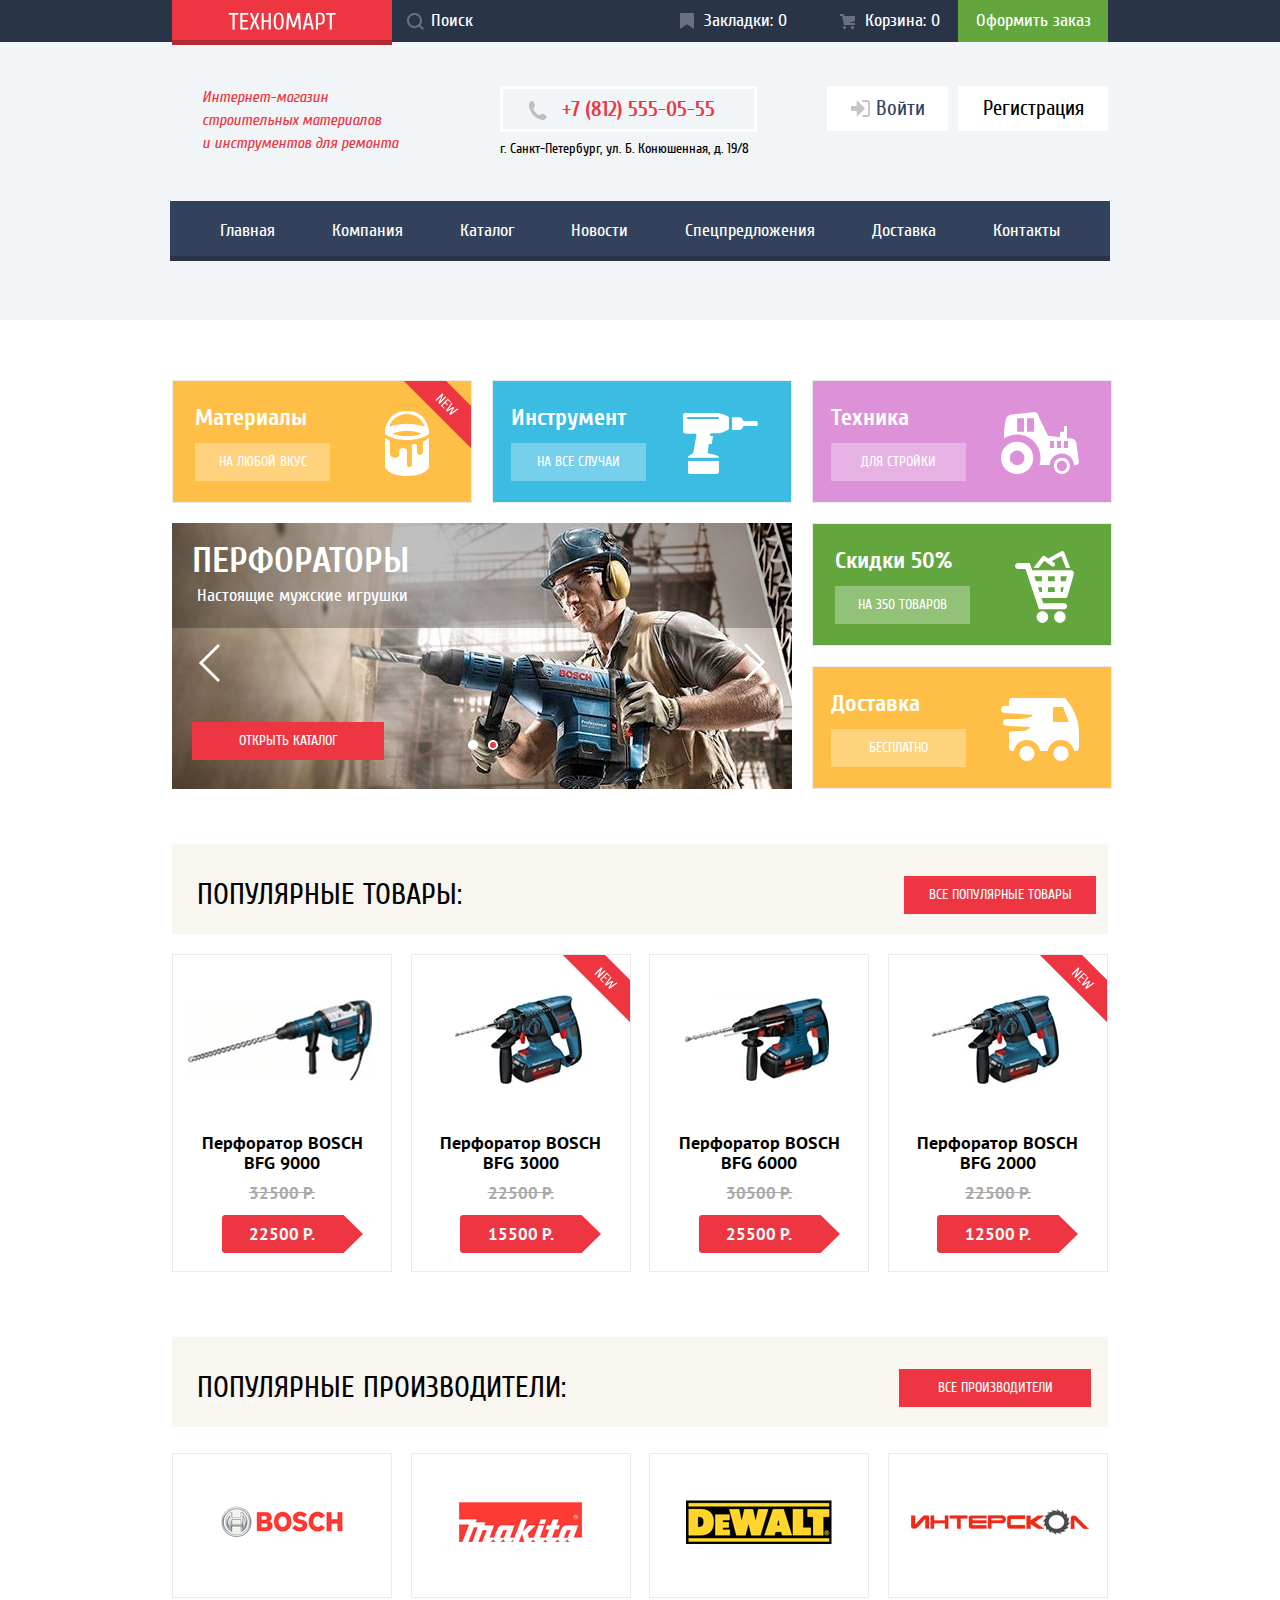
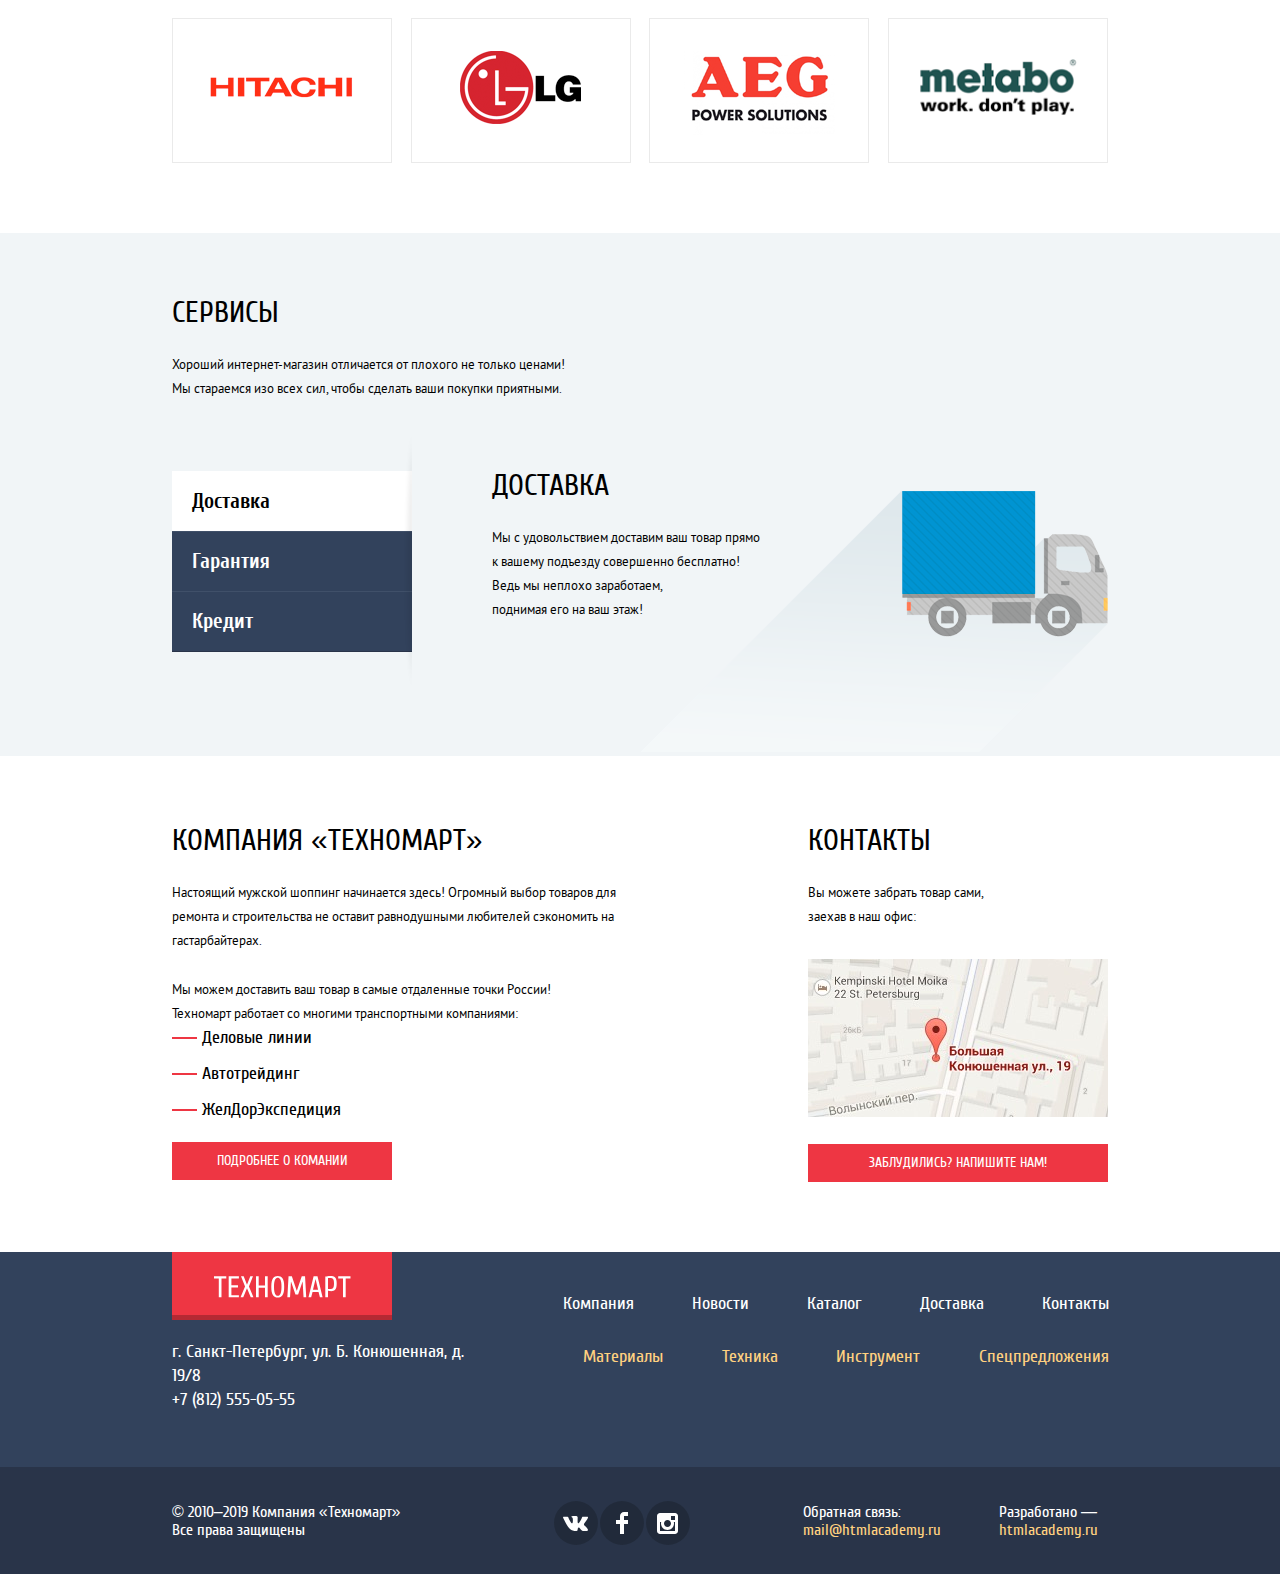
==== commit 86f84d76: "Small issues with content" ====
--- a/index.html
+++ b/index.html
@@ -350,7 +350,7 @@
               <h2 class="content-title">
                 ГАРАНТИЯ
               </h2>
-              <p class="content-text">
+              <p class="content-text content-guarantee">
                 Если купленный у нас товар поломается или заискрит, <br>
                 а также в случае пожара, спровоцированного его <br>
                 возгоранием, вы всегда можете быть уверены в нашей <br>
--- a/css/styles.css
+++ b/css/styles.css
@@ -868,6 +868,10 @@
 
 .services-desc-list p {
     padding-top: 0px;
+    margin-top: 25px;
+}
+.services-desc-list p.content-guarantee {
+
     margin-top: 15px;
 }
 .section-partners {
